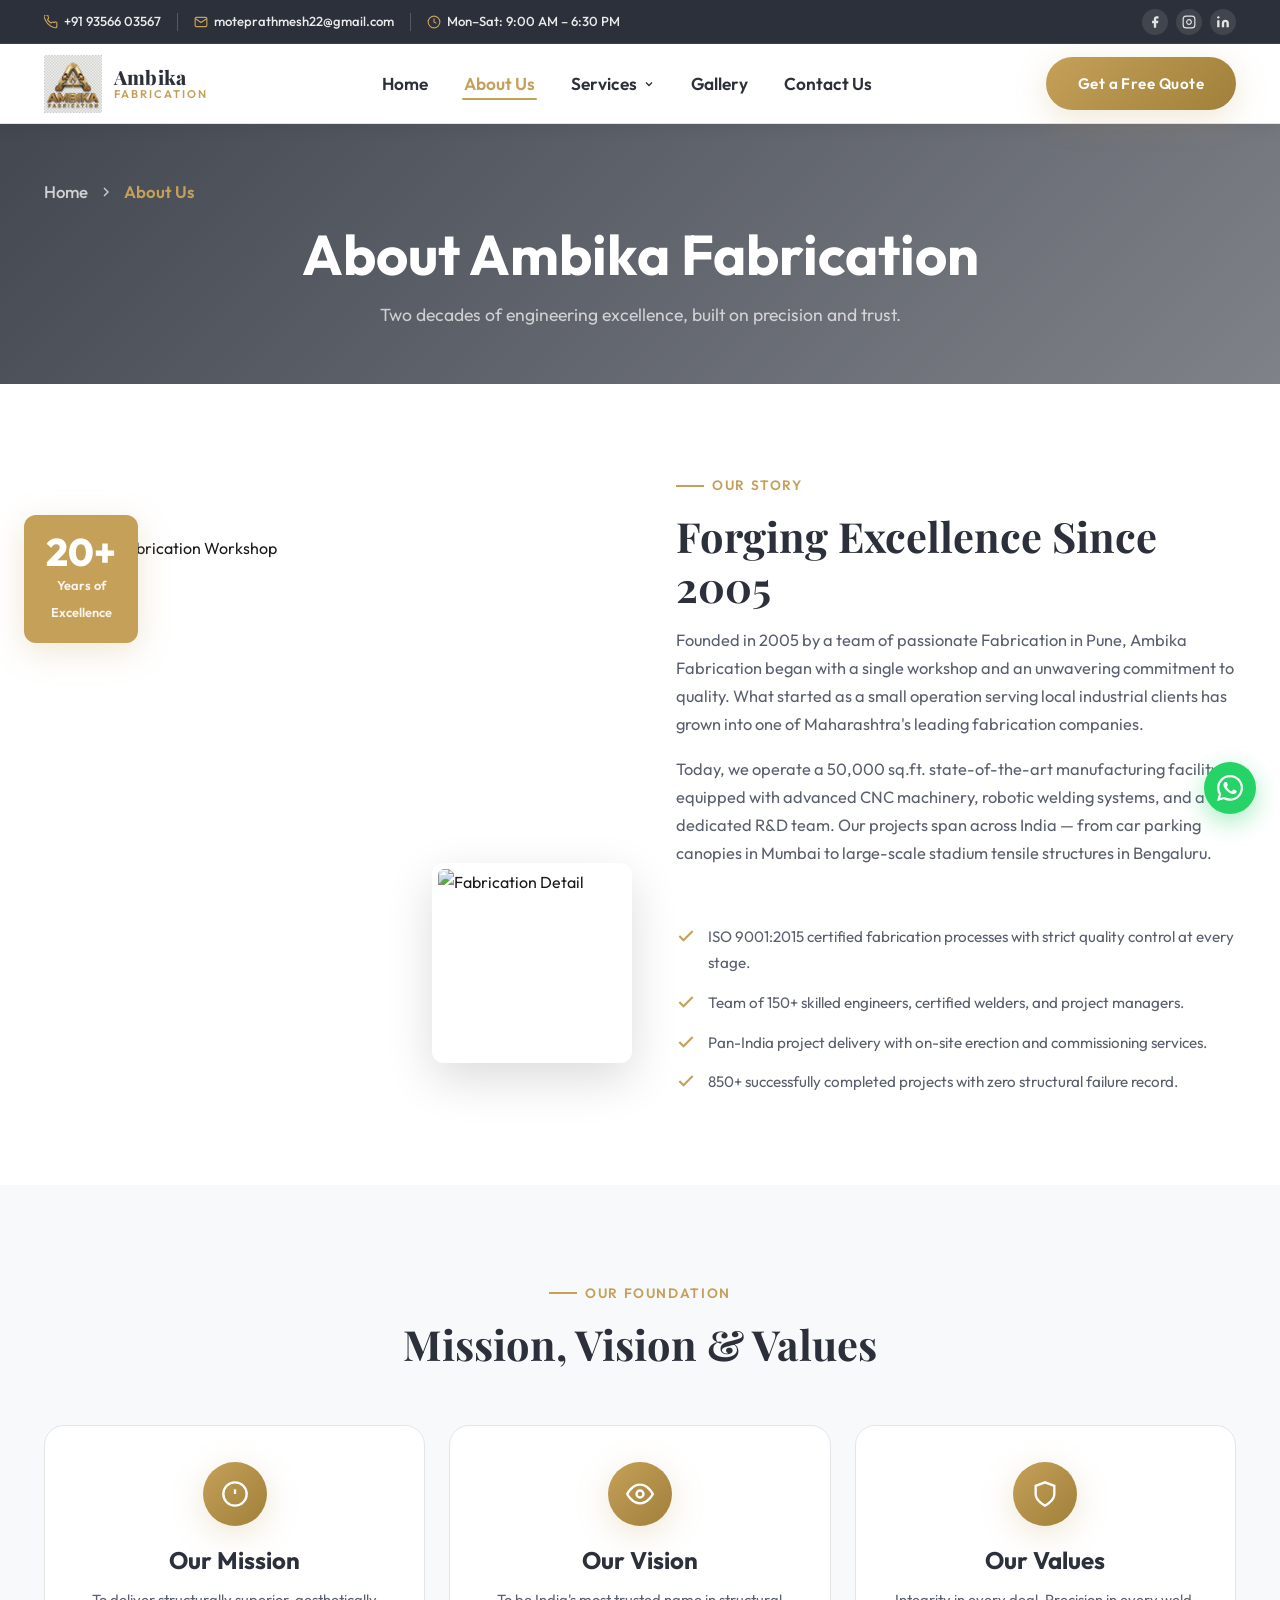
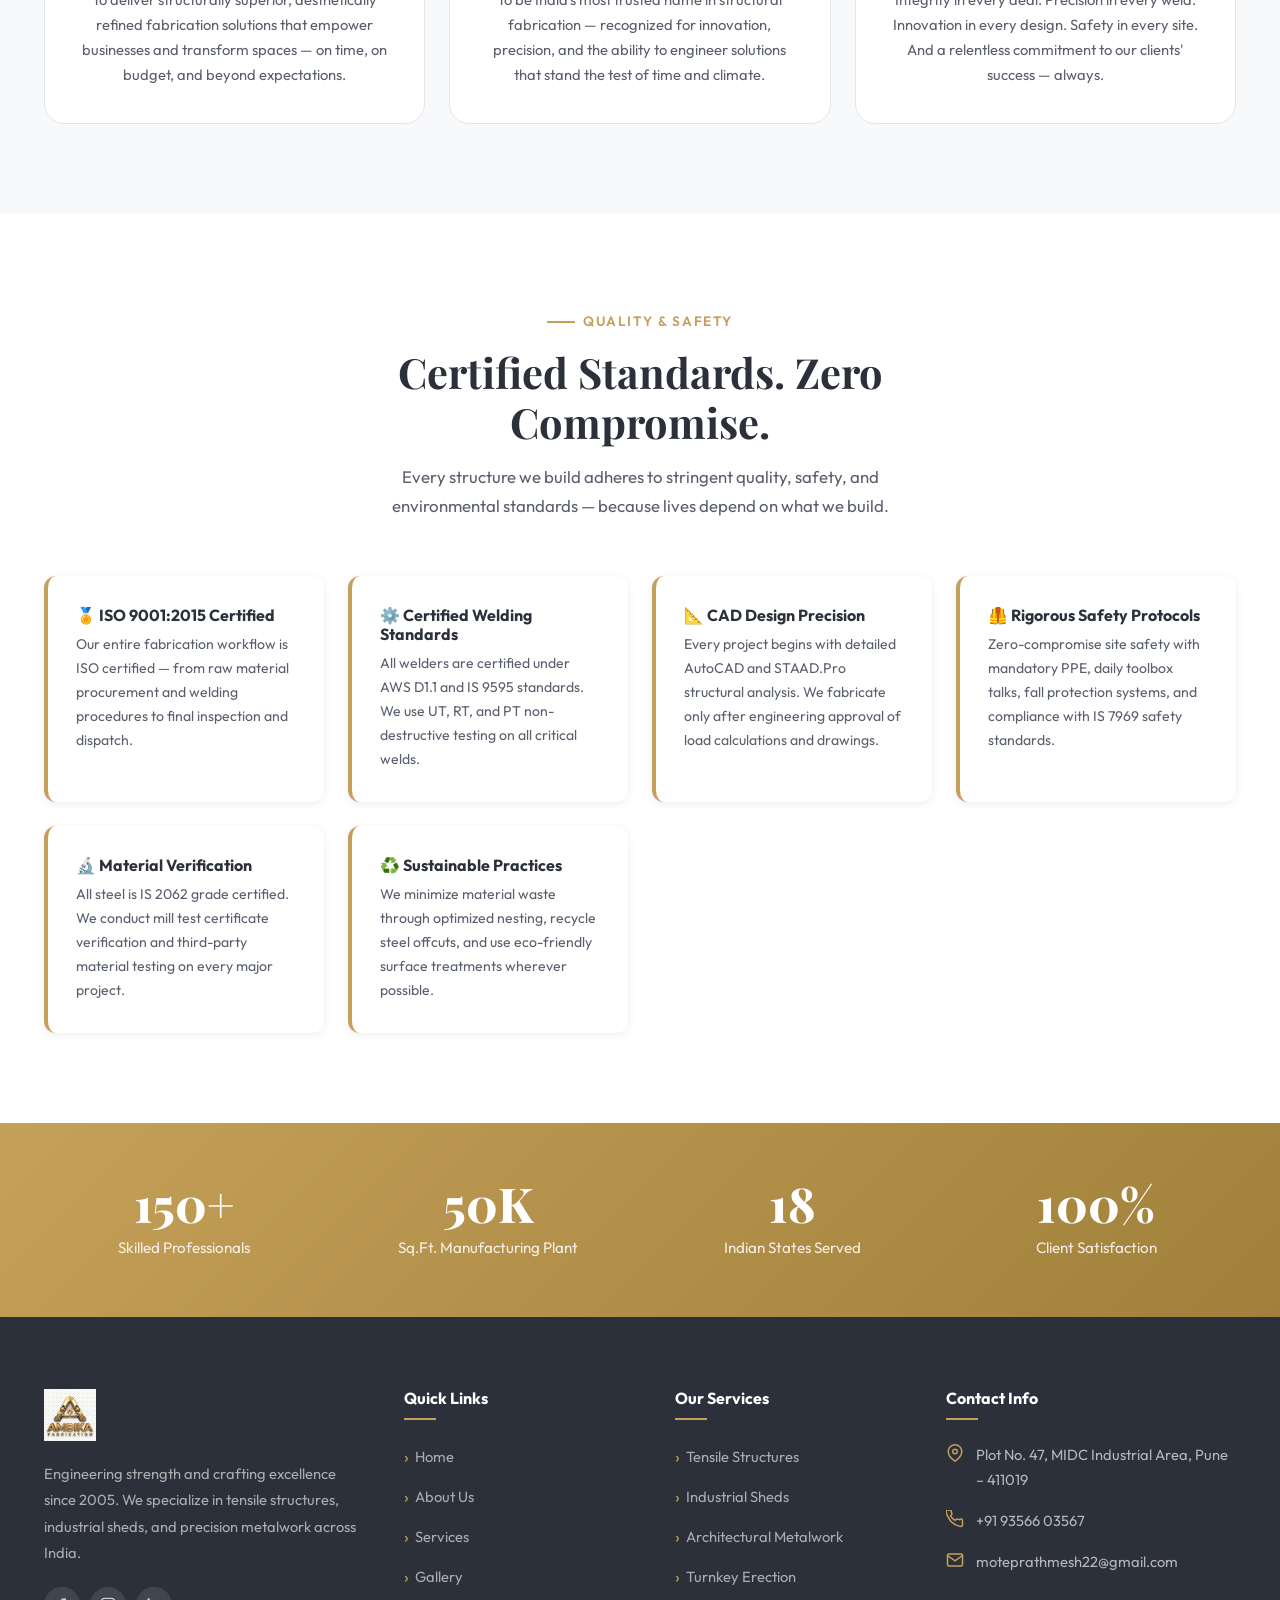
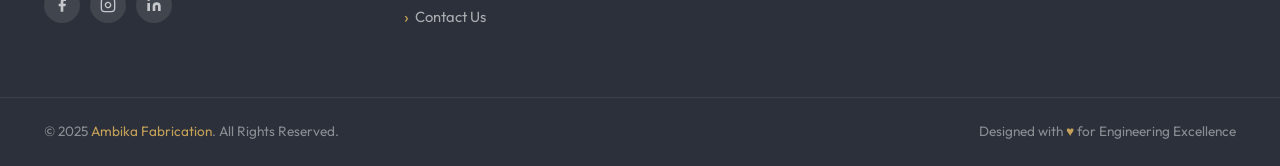
==== about.html @ 9b89f168 "first commit" ====
<!DOCTYPE html>
<html lang="en">

<head>
  <meta charset="UTF-8" />
  <meta name="viewport" content="width=device-width, initial-scale=1.0" />
  <meta name="description"
    content="Learn about Ambika Fabrication — our mission, vision, 20+ years of expertise in structural fabrication, tensile structures, and ISO-certified quality standards." />
  <title>About Us | Ambika Fabrication</title>
  <link rel="stylesheet" href="css/style.css" />
</head>

<body>

  <!-- ══════════════ TOPBAR ══════════════ -->
  <div class="topbar">
    <div class="container">
      <div class="topbar-left">
        <div class="topbar-item">
          <svg width="14" height="14" fill="none" stroke="currentColor" stroke-width="2" viewBox="0 0 24 24">
            <path
              d="M22 16.92v3a2 2 0 01-2.18 2 19.79 19.79 0 01-8.63-3.07A19.5 19.5 0 013.07 9.81a19.79 19.79 0 01-3.07-8.63A2 2 0 012 0h3a2 2 0 012 1.72 12.84 12.84 0 00.7 2.81 2 2 0 01-.45 2.11L6.09 7.91a16 16 0 006 6l1.27-1.27a2 2 0 012.11-.45 12.84 12.84 0 002.81.7A2 2 0 0122 14v2.92z" />
          </svg>
          <a href="tel:+919356603567">+91 93566 03567</a>
        </div>
        <div class="topbar-divider"></div>
        <div class="topbar-item">
          <svg width="14" height="14" fill="none" stroke="currentColor" stroke-width="2" viewBox="0 0 24 24">
            <path d="M4 4h16c1.1 0 2 .9 2 2v12c0 1.1-.9 2-2 2H4c-1.1 0-2-.9-2-2V6c0-1.1.9-2 2-2z" />
            <polyline points="22,6 12,13 2,6" />
          </svg>
          <a href="mailto:moteprathmesh22@gmail.com">moteprathmesh22@gmail.com</a>
        </div>
        <div class="topbar-divider"></div>
        <div class="topbar-item">
          <svg width="14" height="14" fill="none" stroke="currentColor" stroke-width="2" viewBox="0 0 24 24">
            <circle cx="12" cy="12" r="10" />
            <polyline points="12 6 12 12 16 14" />
          </svg>
          <span>Mon–Sat: 9:00 AM – 6:30 PM</span>
        </div>
      </div>
      <div class="topbar-right">
        <div class="topbar-social" style="display:flex;gap:8px">
          <a href="#" aria-label="Facebook"><svg width="14" height="14" fill="currentColor" viewBox="0 0 24 24">
              <path d="M18 2h-3a5 5 0 00-5 5v3H7v4h3v8h4v-8h3l1-4h-4V7a1 1 0 011-1h3z" />
            </svg></a>
          <a href="#" aria-label="Instagram"><svg width="14" height="14" fill="none" stroke="currentColor"
              stroke-width="2" viewBox="0 0 24 24">
              <rect x="2" y="2" width="20" height="20" rx="5" ry="5" />
              <path d="M16 11.37A4 4 0 1112.63 8 4 4 0 0116 11.37z" />
              <line x1="17.5" y1="6.5" x2="17.51" y2="6.5" />
            </svg></a>
          <a href="#" aria-label="LinkedIn"><svg width="14" height="14" fill="currentColor" viewBox="0 0 24 24">
              <path d="M16 8a6 6 0 016 6v7h-4v-7a2 2 0 00-2-2 2 2 0 00-2 2v7h-4v-7a6 6 0 016-6zM2 9h4v12H2z" />
              <circle cx="4" cy="4" r="2" />
            </svg></a>
        </div>
      </div>
    </div>
  </div>

  <!-- ══════════════ NAVBAR ══════════════ -->
  <nav class="navbar" id="navbar">
    <div class="container">
      <a href="index.html" class="nav-logo">
        <img src="images/logo.png" alt="Ambika Fabrication Logo" />
        <div class="nav-logo-text">
          <span class="brand-name">Ambika </span>
          <span class="brand-sub">Fabrication</span>
        </div>
      </a>
      <ul class="nav-links">
        <li><a href="index.html">Home</a></li>
        <li><a href="about.html" class="active">About Us</a></li>
        <li class="nav-item-dropdown">
          <a href="services.html" class="dropdown-toggle">
            Services
            <svg class="dropdown-icon" width="12" height="12" fill="none" stroke="currentColor" stroke-width="2.5" viewBox="0 0 24 24">
              <polyline points="6 9 12 15 18 9"/>
            </svg>
          </a>
          <ul class="dropdown-menu">
            <li><a href="services.html#tensile">Tensile Structures</a></li>
            <li><a href="services.html#industrial">Industrial Fabrication</a></li>
            <li><a href="services.html#architectural">Architectural Metalwork</a></li>
            <li><a href="services.html#turnkey">Turnkey Erection Services</a></li>
          </ul>
        </li>
        <li><a href="gallery.html">Gallery</a></li>
        <li><a href="contact.html">Contact Us</a></li>
      </ul>
      <a href="contact.html" class="btn btn-gold nav-cta">Get a Free Quote</a>
      <button class="hamburger" aria-label="Toggle menu" id="hamburger"><span></span><span></span><span></span></button>
    </div>
  </nav>
  <div class="mobile-nav" id="mobile-nav">
    <a href="index.html">🏠 Home</a>
    <a href="about.html" class="active">🏭 About Us</a>
    <a href="services.html">⚙️ Services</a>
    <div class="mobile-sub-menu">
      <a href="services.html#tensile">└ Tensile Structures</a>
      <a href="services.html#industrial">└ Industrial Fabrication</a>
      <a href="services.html#architectural">└ Architectural Metalwork</a>
      <a href="services.html#turnkey">└ Turnkey Erection</a>
    </div>
    <a href="gallery.html">🖼️ Gallery</a>
    <a href="contact.html">📞 Contact Us</a>
    <a href="contact.html" class="btn btn-gold">Get a Free Quote ›</a>
  </div>

  <!-- ══════════════ PAGE HERO ══════════════ -->
  <section class="page-hero">
    <div class="page-hero-bg"
      style="background-image:url('https://images.unsplash.com/photo-1504307651254-35680f356dfd?w=1600&q=80')"></div>
    <div class="container page-hero-content">
      <div class="breadcrumb">
        <a href="index.html">Home</a>
        <svg width="14" height="14" fill="none" stroke="currentColor" stroke-width="2" viewBox="0 0 24 24">
          <polyline points="9 18 15 12 9 6" />
        </svg>
        <span>About Us</span>
      </div>
      <h1>About Ambika Fabrication</h1>
      <p>Two decades of engineering excellence, built on precision and trust.</p>
    </div>
  </section>

  <!-- ══════════════ COMPANY OVERVIEW ══════════════ -->
  <section class="section bg-white">
    <div class="container">
      <div class="about-grid">
        <div class="about-image-wrap fade-up">
          <img class="about-image-main" src="https://images.unsplash.com/photo-1581094794329-c8112a89af12?w=800&q=80"
            alt="Ambika Fabrication Workshop" />
          <img class="about-image-accent" src="https://images.unsplash.com/photo-1565008887967-de0cb61eca04?w=400&q=80"
            alt="Fabrication Detail" />
          <div class="about-exp-badge">
            <strong>20+</strong>
            <span>Years of<br>Excellence</span>
          </div>
        </div>
        <div class="fade-up" style="display:flex; flex-direction:column; justify-content:center;">
          <div class="section-tag">Our Story</div>
          <h2 class="section-title">Forging Excellence Since 2005</h2>
          <p style="margin-bottom:18px;">Founded in 2005 by a team of passionate Fabrication in Pune, Ambika Fabrication
            began with a single workshop and an unwavering commitment to quality. What started as a small operation
            serving local industrial clients has grown into one of Maharashtra's leading fabrication companies.</p>
          <p style="margin-bottom:28px;">Today, we operate a 50,000 sq.ft. state-of-the-art manufacturing facility
            equipped with advanced CNC machinery, robotic welding systems, and a dedicated R&D team. Our projects span
            across India — from car parking canopies in Mumbai to large-scale stadium tensile structures in Bengaluru.
          </p>
          <div class="about-points">
            <div class="about-point">
              <svg width="20" height="20" fill="none" stroke="currentColor" stroke-width="2.5" viewBox="0 0 24 24">
                <polyline points="20 6 9 17 4 12" />
              </svg>
              <span>ISO 9001:2015 certified fabrication processes with strict quality control at every stage.</span>
            </div>
            <div class="about-point">
              <svg width="20" height="20" fill="none" stroke="currentColor" stroke-width="2.5" viewBox="0 0 24 24">
                <polyline points="20 6 9 17 4 12" />
              </svg>
              <span>Team of 150+ skilled engineers, certified welders, and project managers.</span>
            </div>
            <div class="about-point">
              <svg width="20" height="20" fill="none" stroke="currentColor" stroke-width="2.5" viewBox="0 0 24 24">
                <polyline points="20 6 9 17 4 12" />
              </svg>
              <span>Pan-India project delivery with on-site erection and commissioning services.</span>
            </div>
            <div class="about-point">
              <svg width="20" height="20" fill="none" stroke="currentColor" stroke-width="2.5" viewBox="0 0 24 24">
                <polyline points="20 6 9 17 4 12" />
              </svg>
              <span>850+ successfully completed projects with zero structural failure record.</span>
            </div>
          </div>
        </div>
      </div>
    </div>
  </section>

  <!-- ══════════════ MISSION / VISION / VALUES ══════════════ -->
  <section class="section bg-light">
    <div class="container">
      <div style="text-align:center; max-width:580px; margin:0 auto 0;">
        <div class="section-tag">Our Foundation</div>
        <h2 class="section-title">Mission, Vision & Values</h2>
      </div>
      <div class="mv-grid">
        <div class="mv-card fade-up">
          <div class="mv-icon">
            <svg width="28" height="28" fill="none" stroke="currentColor" stroke-width="2" viewBox="0 0 24 24">
              <circle cx="12" cy="12" r="10" />
              <line x1="12" y1="8" x2="12" y2="12" />
              <line x1="12" y1="16" x2="12.01" y2="16" />
            </svg>
          </div>
          <h3>Our Mission</h3>
          <p>To deliver structurally superior, aesthetically refined fabrication solutions that empower businesses and
            transform spaces — on time, on budget, and beyond expectations.</p>
        </div>
        <div class="mv-card fade-up">
          <div class="mv-icon">
            <svg width="28" height="28" fill="none" stroke="currentColor" stroke-width="2" viewBox="0 0 24 24">
              <path d="M1 12s4-8 11-8 11 8 11 8-4 8-11 8-11-8-11-8z" />
              <circle cx="12" cy="12" r="3" />
            </svg>
          </div>
          <h3>Our Vision</h3>
          <p>To be India's most trusted name in structural fabrication — recognized for innovation, precision, and the
            ability to engineer solutions that stand the test of time and climate.</p>
        </div>
        <div class="mv-card fade-up">
          <div class="mv-icon">
            <svg width="28" height="28" fill="none" stroke="currentColor" stroke-width="2" viewBox="0 0 24 24">
              <path d="M12 22s8-4 8-10V5l-8-3-8 3v7c0 6 8 10 8 10z" />
            </svg>
          </div>
          <h3>Our Values</h3>
          <p>Integrity in every deal. Precision in every weld. Innovation in every design. Safety in every site. And a
            relentless commitment to our clients' success — always.</p>
        </div>
      </div>
    </div>
  </section>

  <!-- ══════════════ QUALITY & SAFETY ══════════════ -->
  <section class="section bg-white">
    <div class="container">
      <div style="text-align:center; max-width:580px; margin:0 auto 56px;">
        <div class="section-tag">Quality & Safety</div>
        <h2 class="section-title">Certified Standards. Zero Compromise.</h2>
        <p class="section-subtitle" style="margin:0 auto;">Every structure we build adheres to stringent quality,
          safety, and environmental standards — because lives depend on what we build.</p>
      </div>
      <div class="quality-grid">
        <div class="quality-item fade-up">
          <h4>🏅 ISO 9001:2015 Certified</h4>
          <p>Our entire fabrication workflow is ISO certified — from raw material procurement and welding procedures to
            final inspection and dispatch.</p>
        </div>
        <div class="quality-item fade-up">
          <h4>⚙️ Certified Welding Standards</h4>
          <p>All welders are certified under AWS D1.1 and IS 9595 standards. We use UT, RT, and PT non-destructive
            testing on all critical welds.</p>
        </div>
        <div class="quality-item fade-up">
          <h4>📐 CAD Design Precision</h4>
          <p>Every project begins with detailed AutoCAD and STAAD.Pro structural analysis. We fabricate only after
            engineering approval of load calculations and drawings.</p>
        </div>
        <div class="quality-item fade-up">
          <h4>🦺 Rigorous Safety Protocols</h4>
          <p>Zero-compromise site safety with mandatory PPE, daily toolbox talks, fall protection systems, and
            compliance with IS 7969 safety standards.</p>
        </div>
        <div class="quality-item fade-up">
          <h4>🔬 Material Verification</h4>
          <p>All steel is IS 2062 grade certified. We conduct mill test certificate verification and third-party
            material testing on every major project.</p>
        </div>
        <div class="quality-item fade-up">
          <h4>♻️ Sustainable Practices</h4>
          <p>We minimize material waste through optimized nesting, recycle steel offcuts, and use eco-friendly surface
            treatments wherever possible.</p>
        </div>
      </div>
    </div>
  </section>

  <!-- ══════════════ TEAM STAT STRIP ══════════════ -->
  <section style="background: linear-gradient(135deg, var(--gold) 0%, var(--gold-dark) 100%); padding:56px 0;">
    <div class="container">
      <div style="display:grid; grid-template-columns:repeat(4,1fr); gap:24px; text-align:center;">
        <div>
          <div style="font-family:var(--font-display);font-size:3rem;font-weight:800;color:#fff;line-height:1;">150+
          </div>
          <div style="color:rgba(255,255,255,.85);font-size:.95rem;margin-top:8px;">Skilled Professionals</div>
        </div>
        <div>
          <div style="font-family:var(--font-display);font-size:3rem;font-weight:800;color:#fff;line-height:1;">50K
          </div>
          <div style="color:rgba(255,255,255,.85);font-size:.95rem;margin-top:8px;">Sq.Ft. Manufacturing Plant</div>
        </div>
        <div>
          <div style="font-family:var(--font-display);font-size:3rem;font-weight:800;color:#fff;line-height:1;">18</div>
          <div style="color:rgba(255,255,255,.85);font-size:.95rem;margin-top:8px;">Indian States Served</div>
        </div>
        <div>
          <div style="font-family:var(--font-display);font-size:3rem;font-weight:800;color:#fff;line-height:1;">100%
          </div>
          <div style="color:rgba(255,255,255,.85);font-size:.95rem;margin-top:8px;">Client Satisfaction</div>
        </div>
      </div>
    </div>
  </section>

  <!-- ══════════════ FOOTER ══════════════ -->
  <footer class="footer">
    <div class="container">
      <div class="footer-grid">
        <div class="footer-col footer-about">
          <div class="footer-logo"><img src="images/logo.png" alt="Ambika Fabrication" /></div>
          <p>Engineering strength and crafting excellence since 2005. We specialize in tensile structures, industrial
            sheds, and precision metalwork across India.</p>
          <div class="footer-social">
            <a href="#" aria-label="Facebook"><svg width="16" height="16" fill="currentColor" viewBox="0 0 24 24">
                <path d="M18 2h-3a5 5 0 00-5 5v3H7v4h3v8h4v-8h3l1-4h-4V7a1 1 0 011-1h3z" />
              </svg></a>
            <a href="#" aria-label="Instagram"><svg width="16" height="16" fill="none" stroke="currentColor"
                stroke-width="2" viewBox="0 0 24 24">
                <rect x="2" y="2" width="20" height="20" rx="5" ry="5" />
                <path d="M16 11.37A4 4 0 1112.63 8 4 4 0 0116 11.37z" />
              </svg></a>
            <a href="#" aria-label="LinkedIn"><svg width="16" height="16" fill="currentColor" viewBox="0 0 24 24">
                <path d="M16 8a6 6 0 016 6v7h-4v-7a2 2 0 00-2-2 2 2 0 00-2 2v7h-4v-7a6 6 0 016-6zM2 9h4v12H2z" />
                <circle cx="4" cy="4" r="2" />
              </svg></a>
          </div>
        </div>
        <div class="footer-col">
          <h4>Quick Links</h4>
          <ul class="footer-links">
            <li><a href="index.html">Home</a></li>
            <li><a href="about.html">About Us</a></li>
            <li><a href="services.html">Services</a></li>
            <li><a href="gallery.html">Gallery</a></li>
            <li><a href="contact.html">Contact Us</a></li>
          </ul>
        </div>
        <div class="footer-col">
          <h4>Our Services</h4>
          <ul class="footer-links">
            <li><a href="services.html">Tensile Structures</a></li>
            <li><a href="services.html">Industrial Sheds</a></li>
            <li><a href="services.html">Architectural Metalwork</a></li>
            <li><a href="services.html">Turnkey Erection</a></li>
          </ul>
        </div>
        <div class="footer-col">
          <h4>Contact Info</h4>
          <div class="footer-contact-item">
            <svg width="18" height="18" fill="none" stroke="currentColor" stroke-width="2" viewBox="0 0 24 24">
              <path d="M21 10c0 7-9 13-9 13s-9-6-9-13a9 9 0 0118 0z" />
              <circle cx="12" cy="10" r="3" />
            </svg>
            <span>Plot No. 47, MIDC Industrial Area, Pune – 411019</span>
          </div>
          <div class="footer-contact-item">
            <svg width="18" height="18" fill="none" stroke="currentColor" stroke-width="2" viewBox="0 0 24 24">
              <path
                d="M22 16.92v3a2 2 0 01-2.18 2 19.79 19.79 0 01-8.63-3.07A19.5 19.5 0 013.07 9.81a19.79 19.79 0 01-3.07-8.63A2 2 0 012 0h3a2 2 0 012 1.72 12.84 12.84 0 00.7 2.81 2 2 0 01-.45 2.11L6.09 7.91a16 16 0 006 6l1.27-1.27a2 2 0 012.11-.45 12.84 12.84 0 002.81.7A2 2 0 0122 14v2.92z" />
            </svg>
            <a href="tel:+919356603567">+91 93566 03567</a>
          </div>
          <div class="footer-contact-item">
            <svg width="18" height="18" fill="none" stroke="currentColor" stroke-width="2" viewBox="0 0 24 24">
              <path d="M4 4h16c1.1 0 2 .9 2 2v12c0 1.1-.9 2-2 2H4c-1.1 0-2-.9-2-2V6c0-1.1.9-2 2-2z" />
              <polyline points="22,6 12,13 2,6" />
            </svg>
            <a href="mailto:moteprathmesh22@gmail.com">moteprathmesh22@gmail.com</a>
          </div>
        </div>
      </div>
    </div>
    <div class="footer-bottom">
      <div class="container"
        style="width:100%;display:flex;justify-content:space-between;align-items:center;flex-wrap:wrap;gap:12px;">
        <p>&copy; 2025 <span>Ambika Fabrication</span>. All Rights Reserved.</p>
        <p>Designed with <span>♥</span> for Engineering Excellence</p>
      </div>
    </div>
  </footer>

  <a href="https://wa.me/919356603567" class="whatsapp-float" aria-label="WhatsApp" target="_blank">
    <svg fill="currentColor" viewBox="0 0 24 24">
      <path
        d="M17.472 14.382c-.297-.149-1.758-.867-2.03-.967-.273-.099-.471-.148-.67.15-.197.297-.767.966-.94 1.164-.173.199-.347.223-.644.075-.297-.15-1.255-.463-2.39-1.475-.883-.788-1.48-1.761-1.653-2.059-.173-.297-.018-.458.13-.606.134-.133.298-.347.446-.52.149-.174.198-.298.298-.497.099-.198.05-.371-.025-.52-.075-.149-.669-1.612-.916-2.207-.242-.579-.487-.5-.669-.51-.173-.008-.371-.01-.57-.01-.198 0-.52.074-.792.372-.272.297-1.04 1.016-1.04 2.479 0 1.462 1.065 2.875 1.213 3.074.149.198 2.096 3.2 5.077 4.487.709.306 1.262.489 1.694.625.712.227 1.36.195 1.871.118.571-.085 1.758-.719 2.006-1.413.248-.694.248-1.289.173-1.413-.074-.124-.272-.198-.57-.347m-5.421 7.403h-.004a9.87 9.87 0 01-5.031-1.378l-.361-.214-3.741.982.998-3.648-.235-.374a9.86 9.86 0 01-1.51-5.26c.001-5.45 4.436-9.884 9.888-9.884 2.64 0 5.122 1.03 6.988 2.898a9.825 9.825 0 012.893 6.994c-.003 5.45-4.437 9.884-9.885 9.884m8.413-18.297A11.815 11.815 0 0012.05 0C5.495 0 .16 5.335.157 11.892c0 2.096.547 4.142 1.588 5.945L.057 24l6.305-1.654a11.882 11.882 0 005.683 1.448h.005c6.554 0 11.89-5.335 11.893-11.893a11.821 11.821 0 00-3.48-8.413z" />
    </svg>
  </a>
  <button class="back-to-top" id="backToTop" aria-label="Back to top">
    <svg width="20" height="20" fill="none" stroke="currentColor" stroke-width="2.5" viewBox="0 0 24 24">
      <polyline points="18 15 12 9 6 15" />
    </svg>
  </button>

  <script src="js/main.js"></script>
</body>

</html>
---- css/style.css ----
/* =====================================================
   AMBIKA FABRICATION — GLOBAL STYLESHEET
   ===================================================== */

/* --- Google Fonts Import --- */
@import url('https://fonts.googleapis.com/css2?family=Outfit:wght@300;400;500;600;700;800;900&family=Playfair+Display:wght@700;800&display=swap');

/* --- CSS Custom Properties --- */
:root {
  --gold: #C5A059;
  --gold-light: #D9BF85;
  --gold-dark: #A0803A;
  --steel: #2B303A;
  --steel-light: #3D4454;
  --bg: #F8F9FA;
  --bg-white: #FFFFFF;
  --text: #1A1A1A;
  --text-muted: #5A5F6E;
  --border: #E2E5EA;
  --shadow-sm: 0 2px 8px rgba(0, 0, 0, .07);
  --shadow-md: 0 6px 24px rgba(0, 0, 0, .10);
  --shadow-lg: 0 16px 48px rgba(0, 0, 0, .14);
  --shadow-gold: 0 8px 32px rgba(197, 160, 89, .25);
  --radius: 12px;
  --radius-lg: 20px;
  --transition: 0.35s cubic-bezier(.4, 0, .2, 1);
  --font-body: 'Outfit', sans-serif;
  --font-display: 'Playfair Display', serif;
  --topbar-h: 44px;
  --nav-h: 80px;
  --nav-offset: 124px;
}

/* --- Reset & Base --- */
*,
*::before,
*::after {
  box-sizing: border-box;
  margin: 0;
  padding: 0;
}

html {
  scroll-behavior: smooth;
  font-size: 16px;
}

body {
  font-family: var(--font-body);
  background: var(--bg);
  color: var(--text);
  line-height: 1.7;
  overflow-x: hidden;
}

img {
  max-width: 100%;
  height: auto;
  display: block;
}

a {
  text-decoration: none;
  color: inherit;
}

ul {
  list-style: none;
}

button {
  font-family: var(--font-body);
  cursor: pointer;
  border: none;
  outline: none;
}

/* --- Typography --- */
h1,
h2,
h3,
h4,
h5 {
  font-weight: 700;
  line-height: 1.2;
}

h1 {
  font-size: clamp(2rem, 5vw, 3.5rem);
}

h2 {
  font-size: clamp(1.75rem, 3.5vw, 2.6rem);
}

h3 {
  font-size: clamp(1.2rem, 2vw, 1.5rem);
}

p {
  color: var(--text-muted);
  font-size: 1.025rem;
}

/* --- Utility Classes --- */
.container {
  max-width: 1240px;
  margin: 0 auto;
  padding: 0 24px;
}

.section {
  padding: 90px 0;
}

.section-sm {
  padding: 60px 0;
}

.section-tag {
  display: inline-flex;
  align-items: center;
  gap: 8px;
  font-size: .85rem;
  font-weight: 600;
  letter-spacing: .12em;
  text-transform: uppercase;
  color: var(--gold);
  margin-bottom: 14px;
}

.section-tag::before {
  content: '';
  width: 28px;
  height: 2px;
  background: var(--gold);
  display: block;
}

.section-title {
  font-family: var(--font-display);
  color: var(--steel);
  margin-bottom: 16px;
}

.section-subtitle {
  font-size: 1.05rem;
  color: var(--text-muted);
  max-width: 560px;
}

/* --- Buttons --- */
.btn {
  display: inline-flex;
  align-items: center;
  gap: 8px;
  padding: 14px 32px;
  border-radius: 50px;
  font-size: .95rem;
  font-weight: 600;
  letter-spacing: .03em;
  transition: var(--transition);
  position: relative;
  overflow: hidden;
}

.btn::after {
  content: '';
  position: absolute;
  inset: 0;
  background: rgba(255, 255, 255, .15);
  opacity: 0;
  transition: var(--transition);
}

.btn:hover::after {
  opacity: 1;
}

.btn-gold {
  background: linear-gradient(135deg, var(--gold) 0%, var(--gold-dark) 100%);
  color: #fff;
  box-shadow: var(--shadow-gold);
}

.btn-gold:hover {
  transform: translateY(-2px);
  box-shadow: 0 12px 40px rgba(197, 160, 89, .4);
}

.btn-outline {
  background: transparent;
  color: var(--gold);
  border: 2px solid var(--gold);
}

.btn-outline:hover {
  background: var(--gold);
  color: #fff;
  transform: translateY(-2px);
}

.btn-white {
  background: #fff;
  color: var(--steel);
  box-shadow: var(--shadow-md);
}

.btn-white:hover {
  background: var(--gold);
  color: #fff;
  transform: translateY(-2px);
}

.btn-whatsapp {
  background: linear-gradient(135deg, #25D366, #128C7E);
  color: #fff;
  box-shadow: 0 8px 24px rgba(37, 211, 102, .3);
  font-size: 1rem;
  padding: 16px 36px;
}

.btn-whatsapp:hover {
  transform: translateY(-3px);
  box-shadow: 0 14px 36px rgba(37, 211, 102, .45);
}

/* =====================================================
   TOPBAR
   ===================================================== */
.topbar {
  background: var(--steel);
  color: rgba(255, 255, 255, .9);
  min-height: var(--topbar-h);
  display: flex;
  align-items: center;
  font-size: .82rem;
  font-weight: 500;
  position: sticky;
  top: 0;
  z-index: 1001;
  border-bottom: 1px solid rgba(255, 255, 255, .08);
  transition: background var(--transition);
}

.topbar .container {
  display: flex;
  align-items: center;
  justify-content: space-between;
  gap: 16px;
  width: 100%;
}

.topbar-left {
  display: flex;
  align-items: center;
  gap: 16px;
  flex-wrap: wrap;
}

.topbar-item {
  display: inline-flex;
  align-items: center;
  gap: 6px;
  white-space: nowrap;
}

.topbar-item svg {
  color: var(--gold);
  flex-shrink: 0;
}

.topbar-item a {
  color: rgba(255, 255, 255, .9);
  transition: color var(--transition);
}

.topbar-item a:hover {
  color: var(--gold);
}

.topbar-right {
  display: flex;
  align-items: center;
  gap: 12px;
  flex-shrink: 0;
}

.topbar-social {
  display: flex;
  align-items: center;
  gap: 8px;
}

.topbar-social a {
  width: 26px;
  height: 26px;
  border-radius: 50%;
  background: rgba(255, 255, 255, .1);
  display: inline-flex;
  align-items: center;
  justify-content: center;
  color: rgba(255, 255, 255, .85);
  transition: var(--transition);
}

.topbar-social a:hover {
  background: var(--gold);
  color: #fff;
  transform: scale(1.12);
}

.topbar-divider {
  width: 1px;
  height: 18px;
  background: rgba(255, 255, 255, .2);
  flex-shrink: 0;
}

/* =====================================================
   NAVBAR
   ===================================================== */
.navbar {
  background: #ffffff;
  height: var(--nav-h);
  display: flex;
  align-items: center;
  position: sticky;
  top: var(--topbar-h);
  z-index: 999;
  box-shadow: 0 2px 16px rgba(0, 0, 0, .08);
  border-bottom: 1px solid var(--border);
  transition: box-shadow var(--transition), background var(--transition);
}

.navbar.scrolled {
  box-shadow: 0 4px 32px rgba(0, 0, 0, .12);
}

.navbar .container {
  display: flex;
  align-items: center;
  justify-content: space-between;
  gap: 32px;
  width: 100%;
}

/* Logo */
.nav-logo {
  display: flex;
  align-items: center;
  gap: 12px;
  text-decoration: none;
  flex-shrink: 0;
}

.nav-logo img {
  height: 58px;
  width: auto;
  object-fit: contain;
}

.nav-logo-text {
  display: flex;
  flex-direction: column;
  line-height: 1.15;
}

.nav-logo-text .brand-name {
  font-family: var(--font-display);
  font-size: 1.22rem;
  font-weight: 800;
  color: var(--steel);
  letter-spacing: .01em;
}

.nav-logo-text .brand-sub {
  font-size: .7rem;
  font-weight: 600;
  letter-spacing: .18em;
  text-transform: uppercase;
  color: var(--gold);
}

/* Nav Links */
.nav-links {
  display: flex;
  align-items: center;
  gap: 4px;
}

.nav-links a {
  position: relative;
  padding: 8px 16px;
  font-size: 1.08rem;
  font-weight: 600;
  color: var(--steel);
  border-radius: 8px;
  transition: color var(--transition);
  white-space: nowrap;
}

.nav-links a::after {
  content: '';
  position: absolute;
  bottom: 2px;
  left: 14px;
  right: 14px;
  height: 2px;
  background: var(--gold);
  transform: scaleX(0);
  transform-origin: center;
  transition: transform var(--transition);
  border-radius: 2px;
}

.nav-links a:hover,
.nav-links a.active {
  color: var(--gold);
}

.nav-links a:hover::after,
.nav-links a.active::after {
  transform: scaleX(1);
}

.nav-cta {
  flex-shrink: 0;
}

/* Nav Dropdown */
.nav-item-dropdown {
  position: relative;
}

.dropdown-toggle {
  display: inline-flex;
  align-items: center;
  gap: 6px;
}

.dropdown-icon {
  transition: transform var(--transition);
}

.nav-item-dropdown:hover .dropdown-icon {
  transform: rotate(180deg);
}

.dropdown-menu {
  position: absolute;
  top: 100%;
  left: 50%;
  transform: translateX(-50%) translateY(12px);
  min-width: 250px;
  background: #ffffff;
  border-radius: 12px;
  box-shadow: 0 16px 36px rgba(0, 0, 0, 0.12), 0 4px 12px rgba(0, 0, 0, 0.05);
  border: 1px solid rgba(197, 160, 89, 0.3);
  padding: 8px 0;
  margin-top: 4px;
  opacity: 0;
  visibility: hidden;
  transition: opacity 0.25s ease, transform 0.25s ease, visibility 0.25s ease;
  z-index: 1050;
  list-style: none;
}

.dropdown-menu::before {
  content: '';
  position: absolute;
  top: -14px;
  left: 0;
  right: 0;
  height: 14px;
}

.nav-item-dropdown:hover .dropdown-menu {
  opacity: 1;
  visibility: visible;
  transform: translateX(-50%) translateY(0);
}

.dropdown-menu li {
  width: 100%;
}

.dropdown-menu a {
  display: block !important;
  padding: 10px 20px !important;
  font-size: 0.98rem !important;
  font-weight: 500 !important;
  color: var(--steel) !important;
  border-radius: 0 !important;
  transition: background 0.2s ease, color 0.2s ease, padding-left 0.2s ease !important;
  white-space: nowrap;
}

.dropdown-menu a::after {
  display: none !important;
}

.dropdown-menu a:hover {
  background: rgba(197, 160, 89, 0.1) !important;
  color: var(--gold-dark) !important;
  padding-left: 24px !important;
}

/* Mobile Submenu */
.mobile-sub-menu {
  display: flex;
  flex-direction: column;
  padding-left: 16px;
  margin-top: -2px;
  margin-bottom: 6px;
}

.mobile-sub-menu a {
  font-size: 0.95rem !important;
  font-weight: 500 !important;
  padding: 8px 16px !important;
  border-bottom: none !important;
  opacity: 0.9;
}

.mobile-sub-menu a:hover {
  color: var(--gold) !important;
  padding-left: 22px !important;
}

/* Hamburger */
.hamburger {
  display: none;
  flex-direction: column;
  gap: 5px;
  width: 36px;
  height: 36px;
  align-items: center;
  justify-content: center;
  background: none;
  padding: 4px;
  border-radius: 8px;
  transition: background var(--transition);
}

.hamburger:hover {
  background: var(--bg);
}

.hamburger span {
  display: block;
  width: 24px;
  height: 2.5px;
  background: var(--steel);
  border-radius: 2px;
  transition: var(--transition);
}

.hamburger.open span:nth-child(1) {
  transform: translateY(7.5px) rotate(45deg);
}

.hamburger.open span:nth-child(2) {
  opacity: 0;
  transform: scaleX(0);
}

.hamburger.open span:nth-child(3) {
  transform: translateY(-7.5px) rotate(-45deg);
}

/* Mobile Nav Overlay */
.mobile-nav {
  display: none;
  position: fixed;
  top: var(--nav-offset);
  left: 0;
  right: 0;
  bottom: 0;
  background: rgba(255, 255, 255, .98);
  backdrop-filter: blur(16px);
  z-index: 998;
  flex-direction: column;
  padding: 32px 24px;
  gap: 8px;
  overflow-y: auto;
  transform: translateX(100%);
  transition: transform var(--transition);
}

.mobile-nav.open {
  display: flex;
  transform: translateX(0);
}

.mobile-nav a {
  padding: 14px 20px;
  font-size: 1.1rem;
  font-weight: 600;
  color: var(--steel);
  border-radius: var(--radius);
  border-bottom: 1px solid var(--border);
  transition: var(--transition);
}

.mobile-nav a:hover,
.mobile-nav a.active {
  color: var(--gold);
  background: rgba(197, 160, 89, .06);
  padding-left: 28px;
}

.mobile-nav .btn-gold {
  margin-top: 16px;
  justify-content: center;
}

/* =====================================================
   FOOTER
   ===================================================== */
.footer {
  background: var(--steel);
  color: rgba(255, 255, 255, .75);
  padding: 72px 0 0;
}

.footer-grid {
  display: grid;
  grid-template-columns: 1.4fr 1fr 1fr 1.3fr;
  gap: 48px;
}

.footer-logo {
  display: flex;
  align-items: center;
  gap: 12px;
  margin-bottom: 20px;
}

.footer-logo img {
  height: 52px;
  filter: brightness(1.1);
}

.footer-about p {
  color: rgba(255, 255, 255, .6);
  font-size: .92rem;
  line-height: 1.8;
  margin-bottom: 20px;
}

.footer-social {
  display: flex;
  gap: 10px;
}

.footer-social a {
  width: 36px;
  height: 36px;
  border-radius: 50%;
  background: rgba(255, 255, 255, .1);
  display: flex;
  align-items: center;
  justify-content: center;
  color: rgba(255, 255, 255, .7);
  transition: var(--transition);
}

.footer-social a:hover {
  background: var(--gold);
  color: #fff;
  transform: translateY(-3px);
}

.footer-col h4 {
  font-size: 1rem;
  font-weight: 700;
  color: #fff;
  margin-bottom: 22px;
  position: relative;
  padding-bottom: 12px;
}

.footer-col h4::after {
  content: '';
  position: absolute;
  bottom: 0;
  left: 0;
  width: 32px;
  height: 2px;
  background: var(--gold);
}

.footer-links li {
  margin-bottom: 10px;
}

.footer-links a {
  color: rgba(255, 255, 255, .6);
  font-size: .92rem;
  transition: var(--transition);
  display: flex;
  align-items: center;
  gap: 6px;
}

.footer-links a::before {
  content: '›';
  color: var(--gold);
  font-size: 1.1rem;
}

.footer-links a:hover {
  color: var(--gold);
  padding-left: 4px;
}

.footer-contact-item {
  display: flex;
  align-items: flex-start;
  gap: 12px;
  margin-bottom: 16px;
  font-size: .92rem;
  color: rgba(255, 255, 255, .65);
}

.footer-contact-item svg {
  color: var(--gold);
  margin-top: 2px;
  flex-shrink: 0;
}

.footer-contact-item a {
  color: rgba(255, 255, 255, .65);
  transition: color .2s;
}

.footer-contact-item a:hover {
  color: var(--gold);
}

.footer-bottom {
  margin-top: 56px;
  padding: 22px 0;
  border-top: 1px solid rgba(255, 255, 255, .08);
  display: flex;
  align-items: center;
  justify-content: space-between;
  gap: 16px;
  flex-wrap: wrap;
}

.footer-bottom p {
  color: rgba(255, 255, 255, .45);
  font-size: .85rem;
  margin: 0;
}

.footer-bottom span {
  color: var(--gold);
}

/* =====================================================
   HERO SLIDER
   ===================================================== */
.hero {
  position: relative;
  height: 70vh;
  min-height: 480px;
  overflow: hidden;
}

.hero-slide {
  position: absolute;
  inset: 0;
  opacity: 0;
  transition: opacity 1.2s ease;
  background-size: cover;
  background-position: center center;
  background-repeat: no-repeat;
}

.hero-slide.active {
  opacity: 1;
}

.hero-slide::after {
  content: '';
  position: absolute;
  inset: 0;
  background: linear-gradient(135deg,
      rgba(27, 32, 43, .78) 0%,
      rgba(27, 32, 43, .45) 60%,
      rgba(27, 32, 43, .2) 100%);
}

.hero-content {
  position: absolute;
  inset: 0;
  z-index: 10;
  display: flex;
  flex-direction: column;
  align-items: center;
  justify-content: center;
  text-align: center;
  padding: 0 clamp(24px, 5vw, 96px);
  max-width: 820px;
  margin: 0 auto;
}

.hero-tag {
  display: inline-flex;
  align-items: center;
  gap: 10px;
  background: rgba(197, 160, 89, .18);
  border: 1px solid rgba(197, 160, 89, .4);
  color: var(--gold-light);
  font-size: .82rem;
  font-weight: 600;
  letter-spacing: .14em;
  text-transform: uppercase;
  padding: 7px 18px;
  border-radius: 50px;
  margin-bottom: 24px;
  backdrop-filter: blur(8px);
}

.hero-title {
  font-family: var(--font-display);
  font-size: clamp(2.2rem, 5.5vw, 4.2rem);
  color: #fff;
  line-height: 1.1;
  margin-bottom: 22px;
  text-shadow: 0 2px 24px rgba(0, 0, 0, .3);
}

.hero-title span {
  color: var(--gold-light);
}

.hero-subtitle {
  font-size: clamp(1rem, 2vw, 1.2rem);
  color: rgba(255, 255, 255, .82);
  margin-bottom: 16px;
  max-width: 520px;
}

.hero-btns {
  display: flex;
  gap: 16px;
  flex-wrap: wrap;
  justify-content: center;
}

.hero-btns .btn-outline {
  border-color: rgba(255, 255, 255, .6);
  color: #fff;
}

.hero-btns .btn-outline:hover {
  border-color: var(--gold);
  background: var(--gold);
  color: #fff;
}

/* Hero Controls */
.hero-controls {
  position: absolute;
  bottom: 36px;
  left: 50%;
  transform: translateX(-50%);
  display: flex;
  gap: 10px;
  z-index: 20;
}

.hero-dot {
  width: 10px;
  height: 10px;
  border-radius: 50%;
  background: rgba(255, 255, 255, .4);
  cursor: pointer;
  transition: var(--transition);
  border: none;
}

.hero-dot.active {
  background: var(--gold);
  width: 28px;
  border-radius: 5px;
}

.hero-arrows {
  position: absolute;
  top: 50%;
  transform: translateY(-50%);
  width: 100%;
  display: flex;
  justify-content: space-between;
  padding: 0 24px;
  z-index: 20;
}

.hero-arr {
  width: 48px;
  height: 48px;
  border-radius: 50%;
  background: rgba(255, 255, 255, .15);
  border: 1px solid rgba(255, 255, 255, .3);
  color: #fff;
  display: flex;
  align-items: center;
  justify-content: center;
  cursor: pointer;
  transition: var(--transition);
  backdrop-filter: blur(6px);
}

.hero-arr:hover {
  background: var(--gold);
  border-color: var(--gold);
  transform: scale(1.08);
}

/* =====================================================
   STAT COUNTERS
   ===================================================== */
.stats {
  background: var(--steel);
  padding: 60px 0;
}

.stats-grid {
  display: grid;
  grid-template-columns: repeat(4, 1fr);
  gap: 2px;
}

.stat-item {
  padding: 40px 32px;
  text-align: center;
  position: relative;
}

.stat-item+.stat-item::before {
  content: '';
  position: absolute;
  left: 0;
  top: 20%;
  bottom: 20%;
  width: 1px;
  background: rgba(255, 255, 255, .1);
}

.stat-number {
  font-family: var(--font-display);
  font-size: clamp(2.4rem, 4vw, 3.8rem);
  font-weight: 800;
  color: var(--gold);
  display: flex;
  align-items: baseline;
  justify-content: center;
  gap: 2px;
  line-height: 1;
  margin-bottom: 10px;
}

.stat-number .counter {
  font-feature-settings: 'tnum';
}

.stat-number .suffix {
  font-size: .55em;
  color: var(--gold-light);
}

.stat-label {
  font-size: .92rem;
  color: rgba(255, 255, 255, .65);
  font-weight: 500;
  letter-spacing: .04em;
}

.stat-icon {
  width: 44px;
  height: 44px;
  background: rgba(197, 160, 89, .12);
  border-radius: 50%;
  display: flex;
  align-items: center;
  justify-content: center;
  margin: 0 auto 16px;
  color: var(--gold);
}

/* =====================================================
   SERVICES OVERVIEW
   ===================================================== */
.services-grid {
  display: grid;
  grid-template-columns: repeat(auto-fit, minmax(270px, 1fr));
  gap: 28px;
  margin-top: 56px;
}

.service-card {
  background: var(--bg-white);
  border-radius: var(--radius-lg);
  overflow: hidden;
  box-shadow: var(--shadow-sm);
  transition: var(--transition);
  cursor: default;
  position: relative;
}

.service-card:hover {
  transform: translateY(-8px);
  box-shadow: var(--shadow-lg);
}

.service-card-img {
  width: 100%;
  height: 220px;
  object-fit: cover;
  transition: transform .6s ease;
}

.service-card:hover .service-card-img {
  transform: scale(1.06);
}

.service-card-img-wrap {
  overflow: hidden;
}

.service-card-body {
  padding: 26px 28px 32px;
}

.service-card-icon {
  width: 48px;
  height: 48px;
  background: linear-gradient(135deg, var(--gold) 0%, var(--gold-dark) 100%);
  border-radius: 12px;
  display: flex;
  align-items: center;
  justify-content: center;
  color: #fff;
  margin-bottom: 16px;
  box-shadow: var(--shadow-gold);
  transform: translateY(-44px);
  margin-bottom: -28px;
}

.service-card h3 {
  color: var(--steel);
  margin-bottom: 10px;
}

.service-card p {
  font-size: .92rem;
  margin-bottom: 18px;
}

.service-link {
  display: inline-flex;
  align-items: center;
  gap: 6px;
  color: var(--gold);
  font-weight: 600;
  font-size: .9rem;
  transition: gap var(--transition);
}

.service-card:hover .service-link {
  gap: 10px;
}

/* =====================================================
   WHY CHOOSE US
   ===================================================== */
.why {
  background: linear-gradient(135deg, var(--steel) 0%, #1e222b 100%);
  position: relative;
  overflow: hidden;
}

.why::before {
  content: '';
  position: absolute;
  top: -120px;
  right: -120px;
  width: 500px;
  height: 500px;
  border-radius: 50%;
  background: radial-gradient(circle, rgba(197, 160, 89, .08), transparent 70%);
}

.why-grid {
  display: grid;
  grid-template-columns: 1fr 1fr;
  gap: 72px;
  align-items: center;
}

.why-image-wrap {
  position: relative;
  border-radius: var(--radius-lg);
  overflow: hidden;
}

.why-image-wrap img {
  width: 100%;
  height: 520px;
  object-fit: cover;
  border-radius: var(--radius-lg);
}

.why-badge {
  position: absolute;
  bottom: 28px;
  right: 28px;
  background: var(--gold);
  color: #fff;
  padding: 16px 24px;
  border-radius: var(--radius);
  text-align: center;
  box-shadow: var(--shadow-gold);
}

.why-badge strong {
  display: block;
  font-size: 2rem;
  font-weight: 800;
  line-height: 1;
}

.why-badge span {
  font-size: .82rem;
  font-weight: 500;
  opacity: .9;
}

.why-content .section-title {
  color: #fff;
}

.why-content .section-subtitle {
  color: rgba(255, 255, 255, .6);
  margin-bottom: 36px;
}

.why-features {
  display: flex;
  flex-direction: column;
  gap: 20px;
}

.why-feature {
  display: flex;
  gap: 18px;
  align-items: flex-start;
  padding: 20px 24px;
  background: rgba(255, 255, 255, .04);
  border-radius: var(--radius);
  border: 1px solid rgba(255, 255, 255, .07);
  transition: var(--transition);
}

.why-feature:hover {
  background: rgba(197, 160, 89, .07);
  border-color: rgba(197, 160, 89, .2);
  transform: translateX(6px);
}

.why-feature-icon {
  width: 48px;
  height: 48px;
  border-radius: 12px;
  background: rgba(197, 160, 89, .15);
  display: flex;
  align-items: center;
  justify-content: center;
  color: var(--gold);
  flex-shrink: 0;
}

.why-feature h4 {
  color: #fff;
  font-size: 1rem;
  margin-bottom: 4px;
}

.why-feature p {
  color: rgba(255, 255, 255, .55);
  font-size: .88rem;
  margin: 0;
}

/* =====================================================
   TESTIMONIALS
   ===================================================== */
.testimonials {
  background: var(--bg);
}

.testimonial-carousel {
  position: relative;
  margin-top: 56px;
  overflow: hidden;
}

.testimonial-track {
  display: flex;
  transition: transform .5s ease;
}

.testimonial-card {
  min-width: calc(50% - 14px);
  background: var(--bg-white);
  border-radius: var(--radius-lg);
  padding: 40px;
  margin-right: 28px;
  box-shadow: var(--shadow-sm);
  border: 1px solid var(--border);
  flex-shrink: 0;
}

.testimonial-stars {
  display: flex;
  gap: 4px;
  color: var(--gold);
  margin-bottom: 20px;
  font-size: 1.1rem;
}

.testimonial-text {
  font-size: 1rem;
  color: var(--text-muted);
  line-height: 1.75;
  margin-bottom: 28px;
  font-style: italic;
}

.testimonial-text::before {
  content: '"';
  color: var(--gold);
  font-size: 2.5rem;
  line-height: 0;
  vertical-align: -.5em;
  margin-right: 4px;
}

.testimonial-author {
  display: flex;
  align-items: center;
  gap: 14px;
}

.testimonial-avatar {
  width: 52px;
  height: 52px;
  border-radius: 50%;
  object-fit: cover;
  border: 2px solid var(--gold);
}

.testimonial-author h5 {
  font-size: .98rem;
  color: var(--steel);
  margin-bottom: 2px;
}

.testimonial-author span {
  font-size: .82rem;
  color: var(--text-muted);
}

.testimonial-controls {
  display: flex;
  align-items: center;
  justify-content: center;
  gap: 16px;
  margin-top: 40px;
}

.t-btn {
  width: 44px;
  height: 44px;
  border-radius: 50%;
  border: 2px solid var(--border);
  background: var(--bg-white);
  color: var(--steel);
  display: flex;
  align-items: center;
  justify-content: center;
  cursor: pointer;
  transition: var(--transition);
}

.t-btn:hover {
  border-color: var(--gold);
  color: var(--gold);
  transform: scale(1.08);
}

.t-dots {
  display: flex;
  gap: 8px;
}

.t-dot {
  width: 8px;
  height: 8px;
  border-radius: 50%;
  background: var(--border);
  cursor: pointer;
  transition: var(--transition);
  border: none;
}

.t-dot.active {
  background: var(--gold);
  width: 22px;
  border-radius: 4px;
}

/* =====================================================
   PAGE HERO BANNER (About, Services, etc.)
   ===================================================== */
.page-hero {
  position: relative;
  height: 260px;
  display: flex;
  align-items: center;
  overflow: hidden;
}

.page-hero-bg {
  position: absolute;
  inset: 0;
  background-size: cover;
  background-position: center;
}

.page-hero-bg::after {
  content: '';
  position: absolute;
  inset: 0;
  background: linear-gradient(135deg, rgba(27, 32, 43, .82), rgba(27, 32, 43, .55));
}

.page-hero-content {
  position: relative;
  z-index: 5;
  width: 100%;
  text-align: center;
}

.breadcrumb {
  display: flex;
  align-items: center;
  justify-content: flex-start;
  gap: 10px;
  color: rgba(255, 255, 255, .75);
  font-size: 1.05rem;
  font-weight: 500;
  margin-bottom: 14px;
}

.breadcrumb svg {
  width: 16px;
  height: 16px;
  flex-shrink: 0;
}

.breadcrumb a {
  color: rgba(255, 255, 255, .75);
  transition: color .2s;
}

.breadcrumb a:hover {
  color: var(--gold);
}

.breadcrumb span {
  color: var(--gold);
  font-weight: 600;
}

.page-hero h1 {
  color: #fff;
  margin-bottom: 12px;
}

.page-hero p {
  color: rgba(255, 255, 255, .7);
  font-size: 1.1rem;
  max-width: 640px;
  margin: 0 auto;
}

/* =====================================================
   ABOUT PAGE
   ===================================================== */
.about-grid {
  display: grid;
  grid-template-columns: 1fr 1fr;
  gap: 72px;
  align-items: center;
}

.about-image-wrap {
  position: relative;
}

.about-image-main {
  width: 100%;
  height: 500px;
  object-fit: cover;
  border-radius: var(--radius-lg);
}

.about-image-accent {
  position: absolute;
  bottom: -28px;
  right: -28px;
  width: 200px;
  height: 200px;
  object-fit: cover;
  border-radius: var(--radius);
  border: 6px solid var(--bg-white);
  box-shadow: var(--shadow-lg);
}

.about-exp-badge {
  position: absolute;
  top: -20px;
  left: -20px;
  background: var(--gold);
  color: #fff;
  padding: 18px 22px;
  border-radius: var(--radius);
  text-align: center;
  box-shadow: var(--shadow-gold);
}

.about-exp-badge strong {
  display: block;
  font-size: 2.4rem;
  font-weight: 800;
  line-height: 1;
}

.about-exp-badge span {
  font-size: .8rem;
  font-weight: 600;
  opacity: .9;
}

.about-points {
  margin-top: 28px;
  display: flex;
  flex-direction: column;
  gap: 14px;
}

.about-point {
  display: flex;
  align-items: flex-start;
  gap: 12px;
  color: var(--text-muted);
  font-size: .95rem;
}

.about-point svg {
  color: var(--gold);
  flex-shrink: 0;
  margin-top: 2px;
}

/* Mission / Vision cards */
.mv-grid {
  display: grid;
  grid-template-columns: repeat(3, 1fr);
  gap: 24px;
  margin-top: 56px;
}

.mv-card {
  padding: 36px 32px;
  border-radius: var(--radius-lg);
  border: 1px solid var(--border);
  background: var(--bg-white);
  text-align: center;
  transition: var(--transition);
}

.mv-card:hover {
  box-shadow: var(--shadow-md);
  border-color: var(--gold);
  transform: translateY(-6px);
}

.mv-icon {
  width: 64px;
  height: 64px;
  background: linear-gradient(135deg, var(--gold), var(--gold-dark));
  border-radius: 50%;
  display: flex;
  align-items: center;
  justify-content: center;
  color: #fff;
  margin: 0 auto 20px;
  box-shadow: var(--shadow-gold);
}

.mv-card h3 {
  color: var(--steel);
  margin-bottom: 12px;
}

.mv-card p {
  font-size: .92rem;
}

/* Quality Grid */
.quality-grid {
  display: grid;
  grid-template-columns: repeat(auto-fit, minmax(260px, 1fr));
  gap: 24px;
}

.quality-item {
  padding: 30px 28px;
  background: var(--bg-white);
  border-radius: var(--radius);
  border-left: 4px solid var(--gold);
  box-shadow: var(--shadow-sm);
  transition: var(--transition);
}

.quality-item:hover {
  transform: translateY(-4px);
  box-shadow: var(--shadow-md);
}

.quality-item h4 {
  color: var(--steel);
  margin-bottom: 8px;
  font-size: 1rem;
}

.quality-item p {
  font-size: .88rem;
}

/* =====================================================
   SERVICES PAGE
   ===================================================== */
.service-detail-card {
  display: grid;
  grid-template-columns: 1fr 1fr;
  gap: 60px;
  align-items: center;
  padding: 60px 0;
  border-bottom: 1px solid var(--border);
}

.service-detail-card:last-child {
  border-bottom: none;
}

.service-detail-card.reverse {
  direction: rtl;
}

.service-detail-card.reverse>* {
  direction: ltr;
}

.svc-img {
  width: 100%;
  height: 380px;
  object-fit: cover;
  border-radius: var(--radius-lg);
  box-shadow: var(--shadow-md);
}

.svc-content h2 {
  color: var(--steel);
  margin-bottom: 16px;
  font-size: 2rem;
}

.svc-content p {
  margin-bottom: 24px;
}

.svc-bullets {
  display: flex;
  flex-direction: column;
  gap: 10px;
}

.svc-bullet {
  display: flex;
  align-items: center;
  gap: 10px;
  font-size: .94rem;
  color: var(--text-muted);
}

.svc-bullet::before {
  content: '';
  width: 8px;
  height: 8px;
  border-radius: 50%;
  background: var(--gold);
  flex-shrink: 0;
}

/* =====================================================
   GALLERY PAGE
   ===================================================== */
.gallery-filters {
  display: flex;
  gap: 12px;
  flex-wrap: wrap;
  justify-content: center;
  margin: 48px 0 40px;
}

.filter-btn {
  padding: 10px 24px;
  border-radius: 50px;
  font-size: .9rem;
  font-weight: 600;
  border: 2px solid var(--border);
  background: var(--bg-white);
  color: var(--text-muted);
  cursor: pointer;
  transition: var(--transition);
}

.filter-btn:hover,
.filter-btn.active {
  border-color: var(--gold);
  background: var(--gold);
  color: #fff;
  box-shadow: var(--shadow-gold);
}

.gallery-grid {
  display: grid;
  grid-template-columns: repeat(auto-fill, minmax(300px, 1fr));
  gap: 20px;
}

.gallery-item {
  position: relative;
  border-radius: var(--radius);
  overflow: hidden;
  cursor: pointer;
  aspect-ratio: 4/3;
}

.gallery-item img {
  width: 100%;
  height: 100%;
  object-fit: cover;
  transition: transform .5s ease;
}

.gallery-item:hover img {
  transform: scale(1.08);
}

.gallery-overlay {
  position: absolute;
  inset: 0;
  background: linear-gradient(to top, rgba(27, 32, 43, .75), transparent);
  display: flex;
  align-items: flex-end;
  justify-content: space-between;
  padding: 20px;
  opacity: 0;
  transition: var(--transition);
}

.gallery-item:hover .gallery-overlay {
  opacity: 1;
}

.gallery-overlay span {
  color: #fff;
  font-weight: 600;
  font-size: .92rem;
}

.gallery-zoom {
  width: 36px;
  height: 36px;
  border-radius: 50%;
  background: rgba(255, 255, 255, .2);
  backdrop-filter: blur(6px);
  color: #fff;
  display: flex;
  align-items: center;
  justify-content: center;
}

/* Gallery Hidden */
.gallery-item.hidden {
  display: none;
}

/* Lightbox */
.lightbox {
  display: none;
  position: fixed;
  inset: 0;
  background: rgba(0, 0, 0, .92);
  z-index: 9999;
  align-items: center;
  justify-content: center;
  padding: 24px;
}

.lightbox.open {
  display: flex;
}

.lightbox-img {
  max-width: 90vw;
  max-height: 88vh;
  object-fit: contain;
  border-radius: var(--radius);
  box-shadow: 0 24px 80px rgba(0, 0, 0, .5);
}

.lightbox-close {
  position: absolute;
  top: 20px;
  right: 24px;
  width: 44px;
  height: 44px;
  border-radius: 50%;
  background: rgba(255, 255, 255, .12);
  color: #fff;
  display: flex;
  align-items: center;
  justify-content: center;
  cursor: pointer;
  font-size: 1.4rem;
  transition: var(--transition);
  border: none;
}

.lightbox-close:hover {
  background: var(--gold);
  transform: scale(1.1);
}

.lightbox-arr {
  position: absolute;
  top: 50%;
  transform: translateY(-50%);
  width: 48px;
  height: 48px;
  border-radius: 50%;
  background: rgba(255, 255, 255, .12);
  border: none;
  color: #fff;
  display: flex;
  align-items: center;
  justify-content: center;
  cursor: pointer;
  transition: var(--transition);
  font-size: 1.2rem;
}

.lightbox-arr:hover {
  background: var(--gold);
}

.lightbox-prev {
  left: 16px;
}

.lightbox-next {
  right: 16px;
}

.lightbox-caption {
  position: absolute;
  bottom: 20px;
  left: 0;
  right: 0;
  text-align: center;
  color: rgba(255, 255, 255, .75);
  font-size: .9rem;
}

/* =====================================================
   CONTACT PAGE
   ===================================================== */
.contact-grid {
  display: grid;
  grid-template-columns: 1fr 1.4fr;
  gap: 56px;
  align-items: start;
}

.contact-info {
  background: var(--steel);
  border-radius: var(--radius-lg);
  padding: 48px 40px;
}

.contact-info h3 {
  color: #fff;
  margin-bottom: 10px;
}

.contact-info>p {
  color: rgba(255, 255, 255, .6);
  font-size: .95rem;
  margin-bottom: 36px;
}

.contact-info-item {
  display: flex;
  gap: 16px;
  align-items: flex-start;
  padding: 20px 0;
  border-bottom: 1px solid rgba(255, 255, 255, .08);
}

.contact-info-item:last-of-type {
  border-bottom: none;
}

.ci-icon {
  width: 44px;
  height: 44px;
  border-radius: 12px;
  background: rgba(197, 160, 89, .15);
  display: flex;
  align-items: center;
  justify-content: center;
  color: var(--gold);
  flex-shrink: 0;
}

.ci-text h4 {
  color: #fff;
  font-size: .9rem;
  font-weight: 600;
  margin-bottom: 4px;
}

.ci-text a,
.ci-text span {
  color: rgba(255, 255, 255, .6);
  font-size: .88rem;
  display: block;
}

.ci-text a:hover {
  color: var(--gold);
}

.contact-whatsapp {
  margin-top: 32px;
  width: 100%;
  justify-content: center;
}

/* Contact Form */
.contact-form-wrap {
  background: var(--bg-white);
  border-radius: var(--radius-lg);
  padding: 48px 44px;
  box-shadow: var(--shadow-md);
  border: 1px solid var(--border);
}

.contact-form-wrap h3 {
  color: var(--steel);
  margin-bottom: 8px;
}

.contact-form-wrap>p {
  margin-bottom: 32px;
  font-size: .95rem;
}

.form-row {
  display: grid;
  grid-template-columns: 1fr 1fr;
  gap: 20px;
}

.form-group {
  margin-bottom: 22px;
}

.form-group label {
  display: block;
  font-size: .87rem;
  font-weight: 600;
  color: var(--steel);
  margin-bottom: 8px;
  letter-spacing: .02em;
}

.form-group input,
.form-group select,
.form-group textarea {
  width: 100%;
  padding: 13px 18px;
  border: 1.5px solid var(--border);
  border-radius: var(--radius);
  font-family: var(--font-body);
  font-size: .95rem;
  color: var(--text);
  background: var(--bg);
  transition: var(--transition);
  outline: none;
}

.form-group input:focus,
.form-group select:focus,
.form-group textarea:focus {
  border-color: var(--gold);
  background: #fff;
  box-shadow: 0 0 0 3px rgba(197, 160, 89, .12);
}

.form-group textarea {
  resize: vertical;
  min-height: 130px;
}

.form-group select {
  cursor: pointer;
}

.form-submit {
  width: 100%;
  padding: 16px;
  font-size: 1rem;
  justify-content: center;
  border-radius: var(--radius);
}

/* Map */
.map-section {
  margin-top: 0;
}

.map-wrap {
  width: 100%;
  height: 440px;
  border-radius: var(--radius-lg);
  overflow: hidden;
  box-shadow: var(--shadow-md);
}

.map-wrap iframe {
  width: 100%;
  height: 100%;
  border: none;
  display: block;
}

/* =====================================================
   FLOATING CTA / BACK TO TOP
   ===================================================== */
.back-to-top {
  position: fixed;
  bottom: 28px;
  right: 28px;
  width: 46px;
  height: 46px;
  border-radius: 50%;
  background: var(--gold);
  color: #fff;
  display: flex;
  align-items: center;
  justify-content: center;
  box-shadow: var(--shadow-gold);
  cursor: pointer;
  border: none;
  opacity: 0;
  transform: translateY(20px);
  transition: var(--transition);
  z-index: 990;
}

.back-to-top.visible {
  opacity: 1;
  transform: translateY(0);
}

.back-to-top:hover {
  background: var(--gold-dark);
  transform: translateY(-4px);
}

.whatsapp-float {
  position: fixed;
  bottom: 86px;
  right: 24px;
  width: 52px;
  height: 52px;
  border-radius: 50%;
  background: #25D366;
  color: #fff;
  display: flex;
  align-items: center;
  justify-content: center;
  box-shadow: 0 8px 24px rgba(37, 211, 102, .4);
  z-index: 990;
  transition: var(--transition);
}

.whatsapp-float:hover {
  transform: scale(1.12);
  box-shadow: 0 12px 36px rgba(37, 211, 102, .5);
}

.whatsapp-float svg {
  width: 26px;
  height: 26px;
}

/* =====================================================
   SECTION BACKGROUNDS / ACCENTS
   ===================================================== */
.bg-white {
  background: var(--bg-white);
}

.bg-light {
  background: var(--bg);
}

.bg-steel {
  background: var(--steel);
}

/* =====================================================
   RESPONSIVE
   ===================================================== */

/* =====================================================
   RESPONSIVE DESIGN SYSTEM (Mobile, Tablet, Laptop, Desktop)
   ===================================================== */

/* Extra Large Screens & Laptops (1200px - 1400px) */
@media (max-width: 1200px) {
  .container {
    max-width: 1140px;
  }

  .footer-grid {
    grid-template-columns: 1.5fr 1fr 1fr 1.2fr;
    gap: 36px;
  }

  .why-grid {
    gap: 48px;
  }
}

/* Medium Tablets & Small Laptops (993px - 1100px) */
@media (max-width: 1100px) {
  .footer-grid {
    grid-template-columns: 1fr 1fr;
    gap: 36px;
  }
}

/* Tablets (769px - 992px) */
@media (max-width: 992px) {
  :root {
    --topbar-h: 44px;
    --nav-h: 72px;
  }

  .hamburger {
    display: flex;
  }

  .nav-links,
  .nav-cta {
    display: none;
  }

  .topbar {
    font-size: .78rem;
    padding: 4px 0;
  }

  .topbar-left {
    gap: 12px;
  }

  .topbar-left .topbar-item {
    display: inline-flex !important;
  }

  .stats-grid {
    grid-template-columns: repeat(2, 1fr);
  }

  .why-grid {
    grid-template-columns: 1fr;
    gap: 40px;
  }

  .why-image-wrap img {
    height: 360px;
  }

  .about-grid {
    grid-template-columns: 1fr;
    gap: 40px;
  }

  .about-image-main {
    height: 380px;
  }

  .mv-grid {
    grid-template-columns: 1fr 1fr;
  }

  .contact-grid {
    grid-template-columns: 1fr;
  }

  .service-detail-card {
    grid-template-columns: 1fr;
    gap: 32px;
  }

  .service-detail-card.reverse {
    direction: ltr;
  }

  .svc-img {
    height: 320px;
  }

  .testimonial-card {
    min-width: 100%;
    margin-right: 0;
  }
}

/* Mobile Phones (481px - 768px) */
@media (max-width: 768px) {
  .container {
    padding: 0 20px;
  }

  .section {
    padding: 60px 0;
  }

  .section-sm {
    padding: 40px 0;
  }

  .hero-content {
    padding: 0 16px;
  }

  .hero-arrows {
    display: none;
  }

  .stats-grid {
    grid-template-columns: 1fr 1fr;
  }

  .stat-item {
    padding: 24px 16px;
  }

  .services-grid {
    grid-template-columns: 1fr;
  }

  .footer-grid {
    grid-template-columns: 1fr;
    gap: 32px;
  }

  .footer-bottom {
    flex-direction: column;
    text-align: center;
    gap: 8px;
  }

  .form-row {
    grid-template-columns: 1fr;
    gap: 0;
  }

  .contact-form-wrap {
    padding: 32px 20px;
  }

  .contact-info {
    padding: 32px 20px;
  }

  .map-wrap {
    height: 320px;
  }

  .mv-grid {
    grid-template-columns: 1fr;
  }

  .gallery-grid {
    grid-template-columns: repeat(auto-fill, minmax(240px, 1fr));
  }

  .page-hero {
    height: 220px;
  }

  .topbar {
    font-size: .78rem;
    padding: 6px 0;
  }

  .topbar .container {
    justify-content: center;
  }

  .topbar-left {
    justify-content: center;
    gap: 8px 12px;
    width: 100%;
    flex-wrap: wrap;
  }

  .topbar-right {
    display: none;
  }

  .topbar-left .topbar-item {
    display: inline-flex !important;
    flex-shrink: 0;
  }

  .topbar-left>.topbar-item:nth-child(5),
  .topbar-left>.topbar-divider:nth-child(4) {
    display: none;
  }

  .topbar-divider {
    flex-shrink: 0;
  }

  .about-image-accent {
    display: none;
  }

  .whatsapp-float {
    bottom: 80px;
    right: 18px;
    width: 48px;
    height: 48px;
  }

  .back-to-top {
    bottom: 22px;
    right: 18px;
    width: 42px;
    height: 42px;
  }
}

/* Compact Mobile Devices & Portrait Phones (320px - 480px) */
@media (max-width: 480px) {
  .container {
    padding: 0 14px;
  }

  .topbar {
    font-size: .72rem;
    padding: 6px 0;
  }

  .topbar .container {
    padding: 0 10px;
  }

  .topbar-left {
    gap: 6px 10px;
  }

  .topbar-left .topbar-item {
    font-size: .72rem;
  }

  .topbar-left .topbar-item svg {
    width: 13px;
    height: 13px;
  }

  .hero-btns {
    flex-direction: column;
    gap: 12px;
  }

  .hero-btns .btn {
    width: 100%;
    justify-content: center;
  }

  .stats-grid {
    grid-template-columns: 1fr;
  }

  .stat-item+.stat-item::before {
    display: none;
  }

  .gallery-grid {
    grid-template-columns: 1fr;
  }

  .contact-info {
    padding: 24px 16px;
  }

  .contact-form-wrap {
    padding: 24px 16px;
  }

  .section-tag {
    font-size: .78rem;
  }
}

/* Ultra Small Mobile Screens (<360px) */
@media (max-width: 360px) {
  .topbar {
    font-size: .68rem;
  }

  .topbar-left {
    gap: 4px 6px;
  }

  .topbar-left .topbar-item {
    font-size: .68rem;
  }

  .topbar-divider {
    height: 14px;
  }
}

/* Touch device interaction optimization */
@media (hover: none) {

  .btn:hover,
  .service-card:hover,
  .gallery-item:hover {
    transform: none !important;
  }
}

/* =====================================================
   ANIMATIONS
   ===================================================== */
@keyframes fadeUp {
  from {
    opacity: 0;
    transform: translateY(32px);
  }

  to {
    opacity: 1;
    transform: translateY(0);
  }
}

@keyframes fadeIn {
  from {
    opacity: 0;
  }

  to {
    opacity: 1;
  }
}

@keyframes pulse-gold {

  0%,
  100% {
    box-shadow: 0 0 0 0 rgba(197, 160, 89, .4);
  }

  50% {
    box-shadow: 0 0 0 12px rgba(197, 160, 89, .0);
  }
}

.fade-up {
  opacity: 0;
  transform: translateY(32px);
  transition: opacity .6s ease, transform .6s ease;
}

.fade-up.visible {
  opacity: 1;
  transform: translateY(0);
}

.fade-up:nth-child(2) {
  transition-delay: .1s;
}

.fade-up:nth-child(3) {
  transition-delay: .2s;
}

.fade-up:nth-child(4) {
  transition-delay: .3s;
}

/* Notice / Alert Banner */
.form-success {
  display: none;
  padding: 16px 20px;
  background: rgba(37, 211, 102, .1);
  border: 1px solid rgba(37, 211, 102, .3);
  border-radius: var(--radius);
  color: #1a7a44;
  font-weight: 600;
  margin-bottom: 20px;
  align-items: center;
  gap: 10px;
}

.form-success.show {
  display: flex;
}
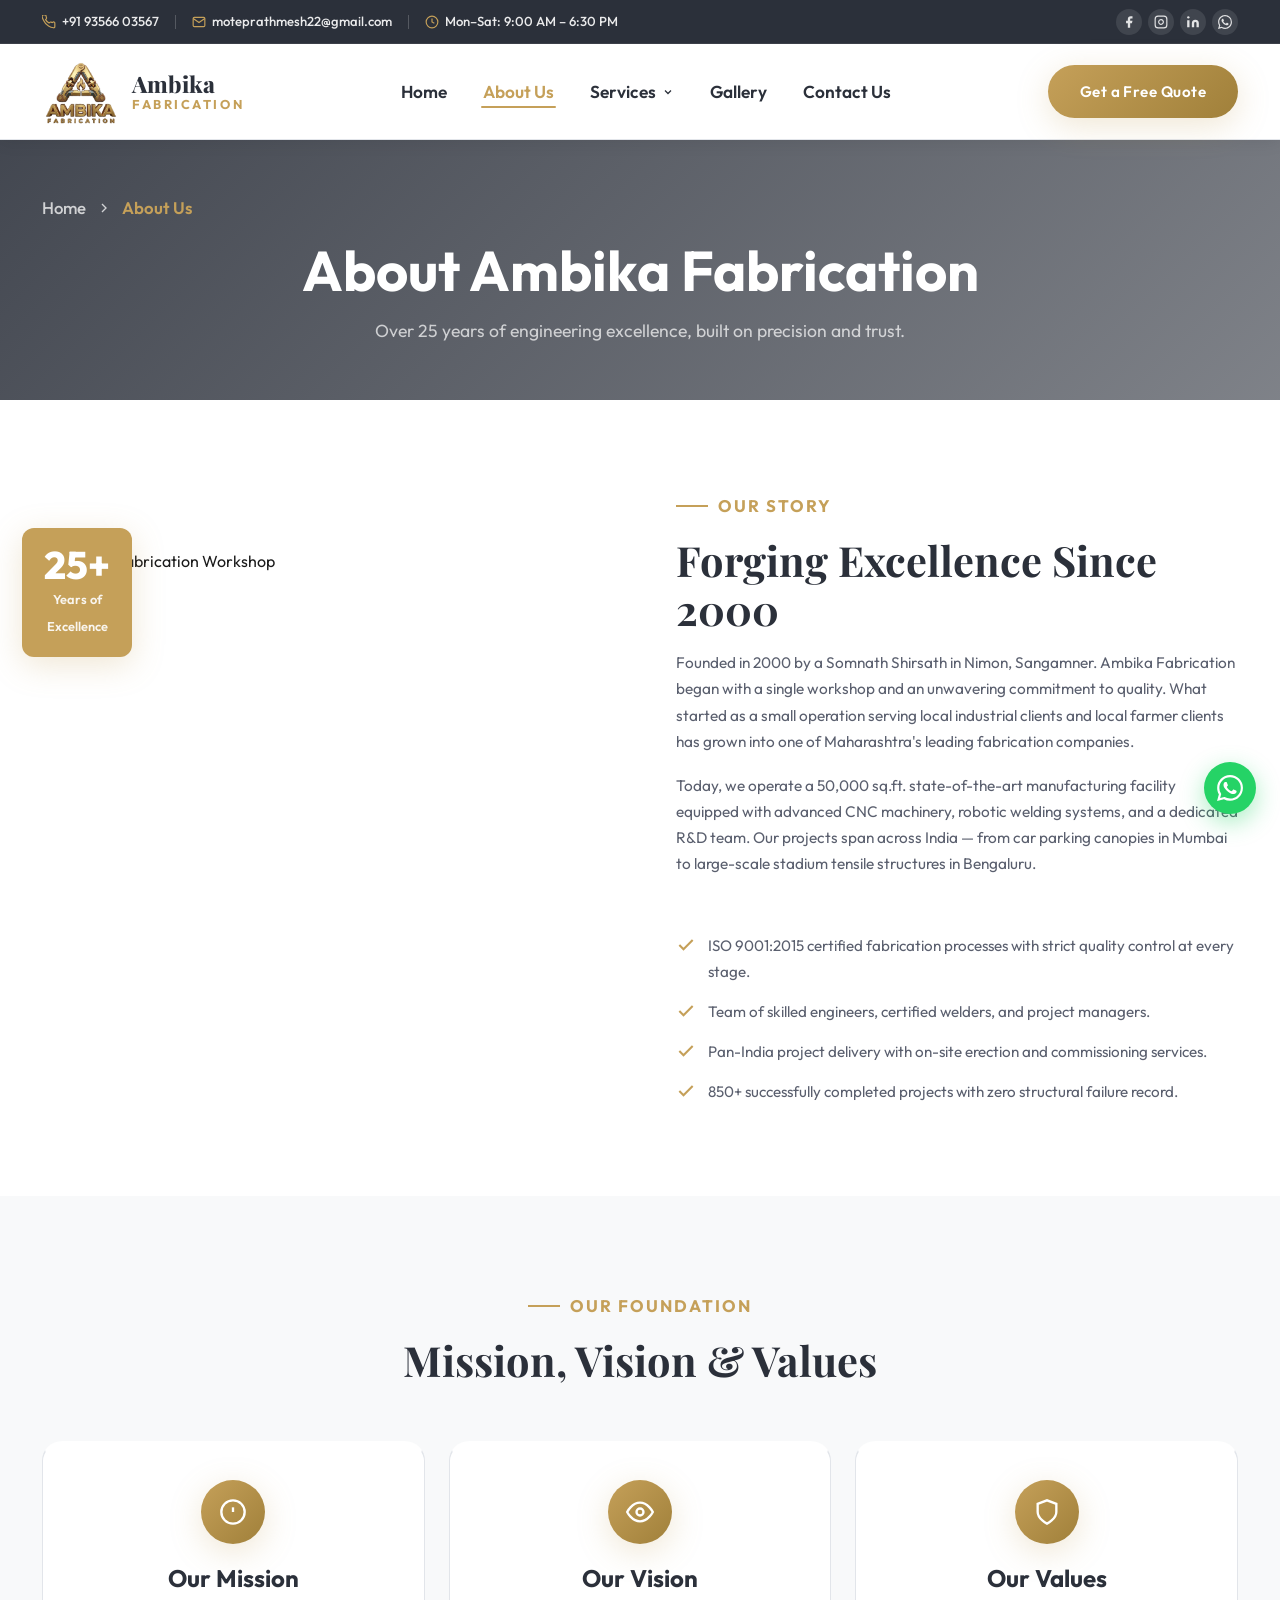
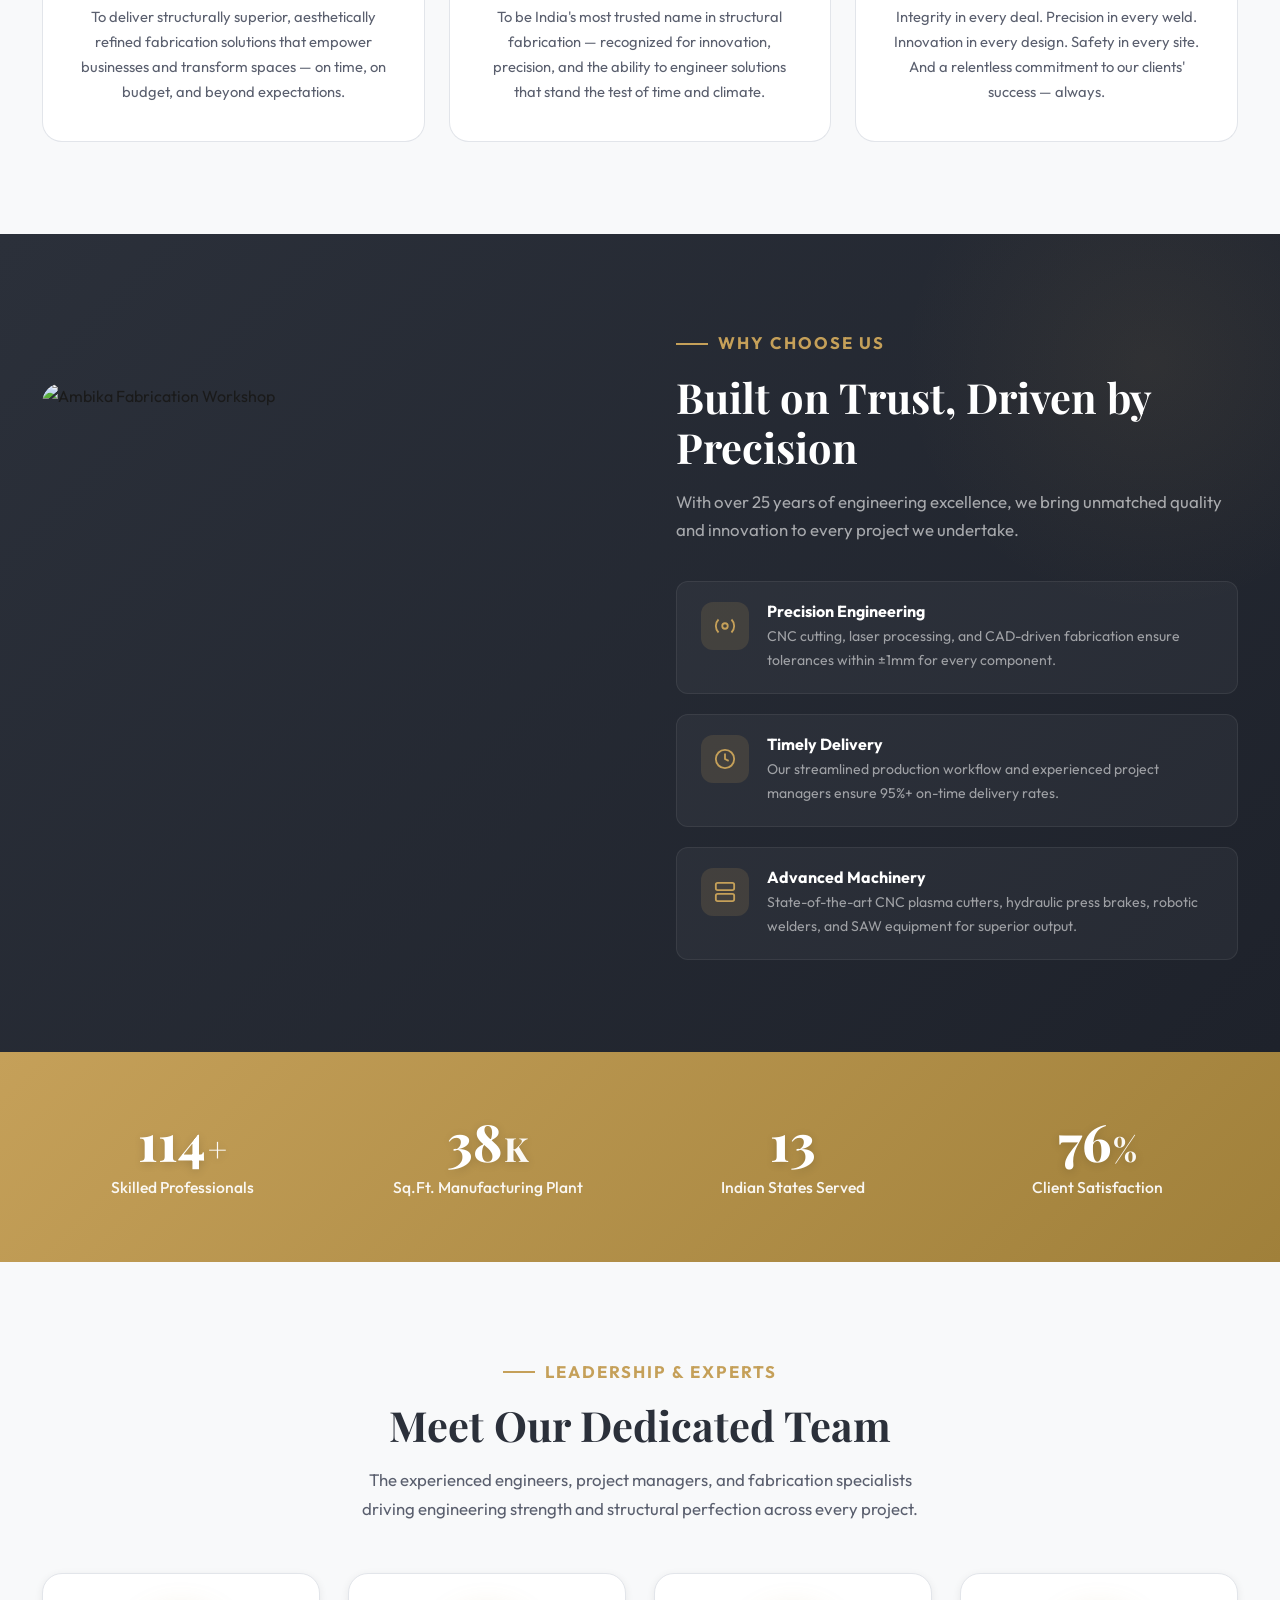
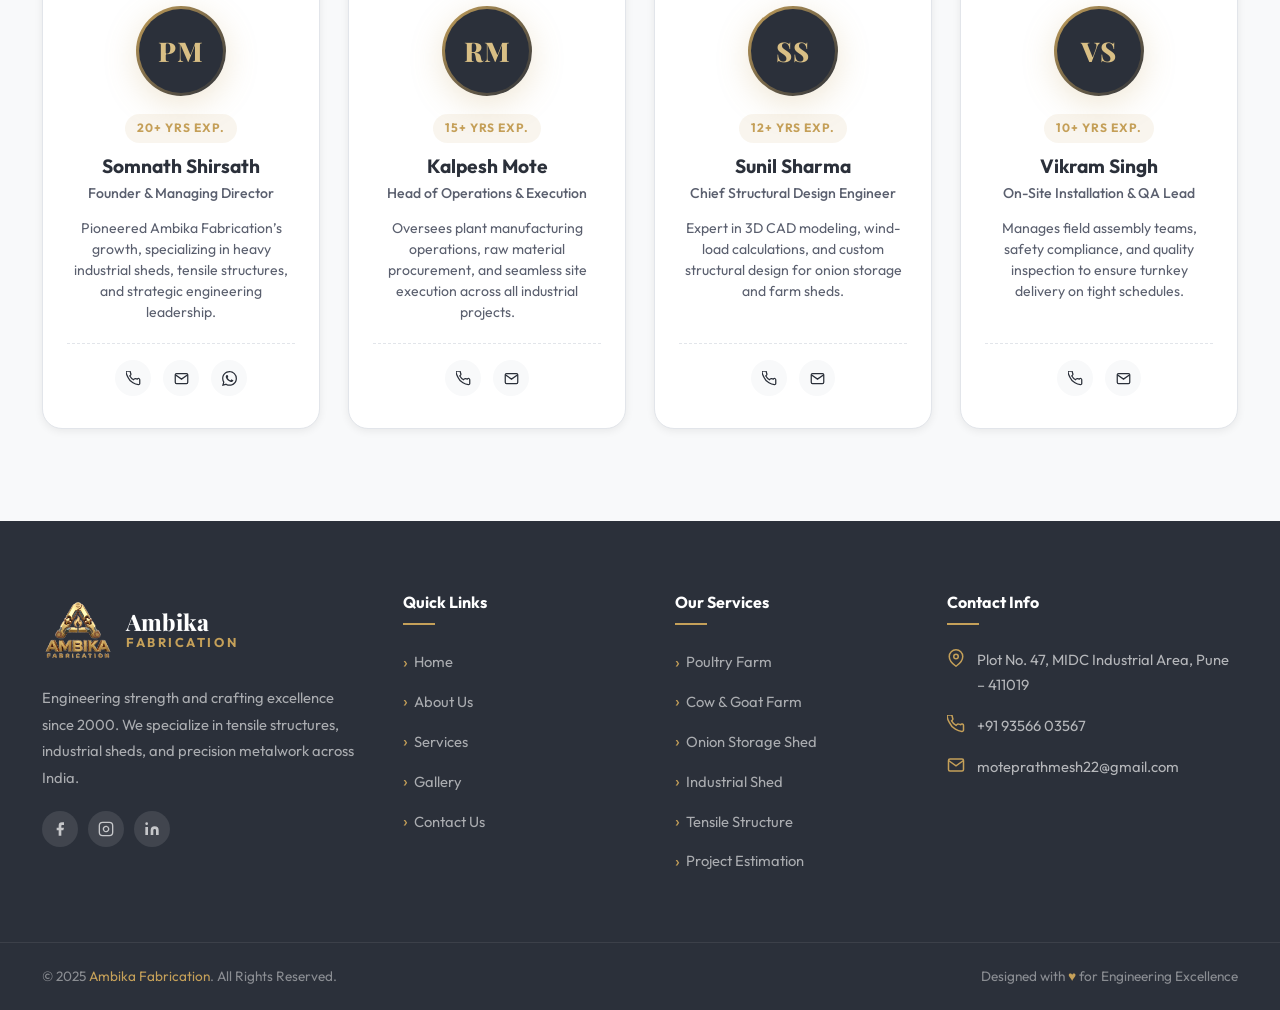
==== commit b74617cb: "gallery page edit, topbar edit" ====
--- a/about.html
+++ b/about.html
@@ -5,104 +5,132 @@
   <meta charset="UTF-8" />
   <meta name="viewport" content="width=device-width, initial-scale=1.0" />
   <meta name="description"
-    content="Learn about Ambika Fabrication — our mission, vision, 20+ years of expertise in structural fabrication, tensile structures, and ISO-certified quality standards." />
-  <title>About Us | Ambika Fabrication</title>
+    content="Learn about Ambika Fabrication — our mission, vision, 25+ years of expertise in structural fabrication, tensile structures, and ISO-certified quality standards." />
+  <title>About Us | Ambika Fabrication Works</title>
   <link rel="stylesheet" href="css/style.css" />
 </head>
 
 <body>
-
-  <!-- ══════════════ TOPBAR ══════════════ -->
-  <div class="topbar">
-    <div class="container">
-      <div class="topbar-left">
-        <div class="topbar-item">
-          <svg width="14" height="14" fill="none" stroke="currentColor" stroke-width="2" viewBox="0 0 24 24">
-            <path
-              d="M22 16.92v3a2 2 0 01-2.18 2 19.79 19.79 0 01-8.63-3.07A19.5 19.5 0 013.07 9.81a19.79 19.79 0 01-3.07-8.63A2 2 0 012 0h3a2 2 0 012 1.72 12.84 12.84 0 00.7 2.81 2 2 0 01-.45 2.11L6.09 7.91a16 16 0 006 6l1.27-1.27a2 2 0 012.11-.45 12.84 12.84 0 002.81.7A2 2 0 0122 14v2.92z" />
-          </svg>
-          <a href="tel:+919356603567">+91 93566 03567</a>
-        </div>
-        <div class="topbar-divider"></div>
-        <div class="topbar-item">
-          <svg width="14" height="14" fill="none" stroke="currentColor" stroke-width="2" viewBox="0 0 24 24">
-            <path d="M4 4h16c1.1 0 2 .9 2 2v12c0 1.1-.9 2-2 2H4c-1.1 0-2-.9-2-2V6c0-1.1.9-2 2-2z" />
-            <polyline points="22,6 12,13 2,6" />
-          </svg>
-          <a href="mailto:moteprathmesh22@gmail.com">moteprathmesh22@gmail.com</a>
-        </div>
-        <div class="topbar-divider"></div>
-        <div class="topbar-item">
-          <svg width="14" height="14" fill="none" stroke="currentColor" stroke-width="2" viewBox="0 0 24 24">
-            <circle cx="12" cy="12" r="10" />
-            <polyline points="12 6 12 12 16 14" />
-          </svg>
-          <span>Mon–Sat: 9:00 AM – 6:30 PM</span>
-        </div>
-      </div>
-      <div class="topbar-right">
-        <div class="topbar-social" style="display:flex;gap:8px">
-          <a href="#" aria-label="Facebook"><svg width="14" height="14" fill="currentColor" viewBox="0 0 24 24">
-              <path d="M18 2h-3a5 5 0 00-5 5v3H7v4h3v8h4v-8h3l1-4h-4V7a1 1 0 011-1h3z" />
-            </svg></a>
-          <a href="#" aria-label="Instagram"><svg width="14" height="14" fill="none" stroke="currentColor"
-              stroke-width="2" viewBox="0 0 24 24">
-              <rect x="2" y="2" width="20" height="20" rx="5" ry="5" />
-              <path d="M16 11.37A4 4 0 1112.63 8 4 4 0 0116 11.37z" />
-              <line x1="17.5" y1="6.5" x2="17.51" y2="6.5" />
-            </svg></a>
-          <a href="#" aria-label="LinkedIn"><svg width="14" height="14" fill="currentColor" viewBox="0 0 24 24">
-              <path d="M16 8a6 6 0 016 6v7h-4v-7a2 2 0 00-2-2 2 2 0 00-2 2v7h-4v-7a6 6 0 016-6zM2 9h4v12H2z" />
-              <circle cx="4" cy="4" r="2" />
-            </svg></a>
-        </div>
-      </div>
-    </div>
-  </div>
-
-  <!-- ══════════════ NAVBAR ══════════════ -->
-  <nav class="navbar" id="navbar">
-    <div class="container">
-      <a href="index.html" class="nav-logo">
-        <img src="images/logo.png" alt="Ambika Fabrication Logo" />
-        <div class="nav-logo-text">
-          <span class="brand-name">Ambika </span>
-          <span class="brand-sub">Fabrication</span>
-        </div>
-      </a>
-      <ul class="nav-links">
-        <li><a href="index.html">Home</a></li>
-        <li><a href="about.html" class="active">About Us</a></li>
-        <li class="nav-item-dropdown">
-          <a href="services.html" class="dropdown-toggle">
-            Services
-            <svg class="dropdown-icon" width="12" height="12" fill="none" stroke="currentColor" stroke-width="2.5" viewBox="0 0 24 24">
-              <polyline points="6 9 12 15 18 9"/>
-            </svg>
-          </a>
-          <ul class="dropdown-menu">
-            <li><a href="services.html#tensile">Tensile Structures</a></li>
-            <li><a href="services.html#industrial">Industrial Fabrication</a></li>
-            <li><a href="services.html#architectural">Architectural Metalwork</a></li>
-            <li><a href="services.html#turnkey">Turnkey Erection Services</a></li>
-          </ul>
-        </li>
-        <li><a href="gallery.html">Gallery</a></li>
-        <li><a href="contact.html">Contact Us</a></li>
-      </ul>
-      <a href="contact.html" class="btn btn-gold nav-cta">Get a Free Quote</a>
-      <button class="hamburger" aria-label="Toggle menu" id="hamburger"><span></span><span></span><span></span></button>
-    </div>
-  </nav>
+  <!-- ══════════════ STICKY HEADER (TOPBAR + NAVBAR) ══════════════ -->
+  <header class="site-header" id="site-header">
+    <!-- TOPBAR -->
+    <div class="topbar">
+      <div class="container">
+        <div class="topbar-left topbar-slider" id="topbar-slider">
+          <div class="topbar-item topbar-phone active">
+            <svg width="14" height="14" fill="none" stroke="currentColor" stroke-width="2" viewBox="0 0 24 24">
+              <path
+                d="M22 16.92v3a2 2 0 01-2.18 2 19.79 19.79 0 01-8.63-3.07A19.5 19.5 0 013.07 9.81a19.79 19.79 0 01-3.07-8.63A2 2 0 012 0h3a2 2 0 012 1.72 12.84 12.84 0 00.7 2.81 2 2 0 01-.45 2.11L6.09 7.91a16 16 0 006 6l1.27-1.27a2 2 0 012.11-.45 12.84 12.84 0 002.81.7A2 2 0 0122 14v2.92z" />
+            </svg>
+            <a href="tel:+919356603567">+91 93566 03567</a>
+          </div>
+          <div class="topbar-divider topbar-div-email"></div>
+          <div class="topbar-item topbar-email">
+            <svg width="14" height="14" fill="none" stroke="currentColor" stroke-width="2" viewBox="0 0 24 24">
+              <path d="M4 4h16c1.1 0 2 .9 2 2v12c0 1.1-.9 2-2 2H4c-1.1 0-2-.9-2-2V6c0-1.1.9-2 2-2z" />
+              <polyline points="22,6 12,13 2,6" />
+            </svg>
+            <a href="mailto:moteprathmesh22@gmail.com">moteprathmesh22@gmail.com</a>
+          </div>
+          <div class="topbar-divider topbar-div-hours"></div>
+          <div class="topbar-item topbar-hours">
+            <svg width="14" height="14" fill="none" stroke="currentColor" stroke-width="2" viewBox="0 0 24 24">
+              <circle cx="12" cy="12" r="10" />
+              <polyline points="12 6 12 12 16 14" />
+            </svg>
+            <span>Mon–Sat: 9:00 AM – 6:30 PM</span>
+          </div>
+        </div>
+        <div class="topbar-right">
+          <div class="topbar-social">
+            <a href="#" aria-label="Facebook" class="social-fb">
+              <svg width="14" height="14" fill="currentColor" viewBox="0 0 24 24">
+                <path d="M18 2h-3a5 5 0 00-5 5v3H7v4h3v8h4v-8h3l1-4h-4V7a1 1 0 011-1h3z" />
+              </svg>
+            </a>
+            <a href="#" aria-label="Instagram" class="social-ig">
+              <svg width="14" height="14" fill="none" stroke="currentColor" stroke-width="2" viewBox="0 0 24 24">
+                <rect x="2" y="2" width="20" height="20" rx="5" ry="5" />
+                <path d="M16 11.37A4 4 0 1112.63 8 4 4 0 0116 11.37z" />
+                <line x1="17.5" y1="6.5" x2="17.51" y2="6.5" />
+              </svg>
+            </a>
+            <a href="#" aria-label="LinkedIn" class="social-li">
+              <svg width="14" height="14" fill="currentColor" viewBox="0 0 24 24">
+                <path d="M16 8a6 6 0 016 6v7h-4v-7a2 2 0 00-2-2 2 2 0 00-2 2v7h-4v-7a6 6 0 016-6zM2 9h4v12H2z" />
+                <circle cx="4" cy="4" r="2" />
+              </svg>
+            </a>
+            <a href="https://wa.me/919356603567" aria-label="WhatsApp" class="social-wa">
+              <svg width="14" height="14" fill="currentColor" viewBox="0 0 24 24">
+                <path
+                  d="M17.472 14.382c-.297-.149-1.758-.867-2.03-.967-.273-.099-.471-.148-.67.15-.197.297-.767.966-.94 1.164-.173.199-.347.223-.644.075-.297-.15-1.255-.463-2.39-1.475-.883-.788-1.48-1.761-1.653-2.059-.173-.297-.018-.458.13-.606.134-.133.298-.347.446-.52.149-.174.198-.298.298-.497.099-.198.05-.371-.025-.52-.075-.149-.669-1.612-.916-2.207-.242-.579-.487-.5-.669-.51-.173-.008-.371-.01-.57-.01-.198 0-.52.074-.792.372-.272.297-1.04 1.016-1.04 2.479 0 1.462 1.065 2.875 1.213 3.074.149.198 2.096 3.2 5.077 4.487.709.306 1.262.489 1.694.625.712.227 1.36.195 1.871.118.571-.085 1.758-.719 2.006-1.413.248-.694.248-1.289.173-1.413-.074-.124-.272-.198-.57-.347m-5.421 7.403h-.004a9.87 9.87 0 01-5.031-1.378l-.361-.214-3.741.982.998-3.648-.235-.374a9.86 9.86 0 01-1.51-5.26c.001-5.45 4.436-9.884 9.888-9.884 2.64 0 5.122 1.03 6.988 2.898a9.825 9.825 0 012.893 6.994c-.003 5.45-4.437 9.884-9.885 9.884m8.413-18.297A11.815 11.815 0 0012.05 0C5.495 0 .16 5.335.157 11.892c0 2.096.547 4.142 1.588 5.945L.057 24l6.305-1.654a11.882 11.882 0 005.683 1.448h.005c6.554 0 11.89-5.335 11.893-11.893a11.821 11.821 0 00-3.48-8.413z" />
+              </svg>
+            </a>
+          </div>
+        </div>
+      </div>
+    </div>
+
+    <!-- NAVBAR -->
+    <nav class="navbar" id="navbar">
+      <div class="container">
+        <a href="index.html" class="nav-logo">
+          <img src="images/logo.png" alt="Ambika Fabrication Logo" />
+          <div class="nav-logo-text">
+            <span class="brand-name">Ambika </span>
+            <span class="brand-sub">Fabrication</span>
+          </div>
+        </a>
+        <ul class="nav-links">
+          <li><a href="index.html">Home</a></li>
+          <li><a href="about.html" class="active">About Us</a></li>
+          <li class="nav-item-dropdown">
+            <a href="services.html" class="dropdown-toggle">
+              Services
+              <svg class="dropdown-icon" width="12" height="12" fill="none" stroke="currentColor" stroke-width="2.5"
+                viewBox="0 0 24 24">
+                <polyline points="6 9 12 15 18 9" />
+              </svg>
+            </a>
+            <ul class="dropdown-menu">
+              <li><a href="services.html#poultry-farm">Poultry Farm</a></li>
+              <li><a href="services.html#cow-goat-farm">Cow & Goat Farm</a></li>
+              <li><a href="services.html#onion-storage-shed">Onion Storage Shed</a></li>
+              <li><a href="services.html#industrial-shed">Industrial Shed</a></li>
+              <li><a href="services.html#tensile-structure">Tensile Structure</a></li>
+              <li><a href="services.html#project-estimation">Project Estimation</a></li>
+            </ul>
+          </li>
+          <li><a href="gallery.html">Gallery</a></li>
+          <li><a href="contact.html">Contact Us</a></li>
+        </ul>
+        <a href="contact.html" class="btn btn-gold nav-cta">Get a Free Quote</a>
+        <button class="hamburger" aria-label="Toggle menu"
+          id="hamburger"><span></span><span></span><span></span></button>
+      </div>
+    </nav>
+  </header>
   <div class="mobile-nav" id="mobile-nav">
     <a href="index.html">🏠 Home</a>
     <a href="about.html" class="active">🏭 About Us</a>
-    <a href="services.html">⚙️ Services</a>
-    <div class="mobile-sub-menu">
-      <a href="services.html#tensile">└ Tensile Structures</a>
-      <a href="services.html#industrial">└ Industrial Fabrication</a>
-      <a href="services.html#architectural">└ Architectural Metalwork</a>
-      <a href="services.html#turnkey">└ Turnkey Erection</a>
+    <div class="mobile-nav-item-dropdown">
+      <div class="mobile-dropdown-header">
+        <a href="services.html">⚙️ Services</a>
+        <button class="mobile-dropdown-btn" aria-label="Toggle Services sub-menu" type="button">
+          <svg width="18" height="18" fill="none" stroke="currentColor" stroke-width="2.5" viewBox="0 0 24 24">
+            <polyline points="6 9 12 15 18 9" />
+          </svg>
+        </button>
+      </div>
+      <div class="mobile-sub-menu">
+        <a href="services.html#poultry-farm">Poultry Farm</a>
+        <a href="services.html#cow-goat-farm">Cow & Goat Farm</a>
+        <a href="services.html#onion-storage-shed">Onion Storage Shed</a>
+        <a href="services.html#industrial-shed">Industrial Shed</a>
+        <a href="services.html#tensile-structure">Tensile Structure</a>
+        <a href="services.html#project-estimation">Project Estimation</a>
+      </div>
     </div>
     <a href="gallery.html">🖼️ Gallery</a>
     <a href="contact.html">📞 Contact Us</a>
@@ -122,7 +150,7 @@
         <span>About Us</span>
       </div>
       <h1>About Ambika Fabrication</h1>
-      <p>Two decades of engineering excellence, built on precision and trust.</p>
+      <p>Over 25 years of engineering excellence, built on precision and trust.</p>
     </div>
   </section>
 
@@ -133,19 +161,18 @@
         <div class="about-image-wrap fade-up">
           <img class="about-image-main" src="https://images.unsplash.com/photo-1581094794329-c8112a89af12?w=800&q=80"
             alt="Ambika Fabrication Workshop" />
-          <img class="about-image-accent" src="https://images.unsplash.com/photo-1565008887967-de0cb61eca04?w=400&q=80"
-            alt="Fabrication Detail" />
           <div class="about-exp-badge">
-            <strong>20+</strong>
+            <strong>25+</strong>
             <span>Years of<br>Excellence</span>
           </div>
         </div>
         <div class="fade-up" style="display:flex; flex-direction:column; justify-content:center;">
           <div class="section-tag">Our Story</div>
-          <h2 class="section-title">Forging Excellence Since 2005</h2>
-          <p style="margin-bottom:18px;">Founded in 2005 by a team of passionate Fabrication in Pune, Ambika Fabrication
+          <h2 class="section-title">Forging Excellence Since 2000</h2>
+          <p style="margin-bottom:18px;">Founded in 2000 by a Somnath Shirsath in Nimon, Sangamner. Ambika Fabrication
             began with a single workshop and an unwavering commitment to quality. What started as a small operation
-            serving local industrial clients has grown into one of Maharashtra's leading fabrication companies.</p>
+            serving local industrial clients and local farmer clients has grown into one of Maharashtra's leading
+            fabrication companies.</p>
           <p style="margin-bottom:28px;">Today, we operate a 50,000 sq.ft. state-of-the-art manufacturing facility
             equipped with advanced CNC machinery, robotic welding systems, and a dedicated R&D team. Our projects span
             across India — from car parking canopies in Mumbai to large-scale stadium tensile structures in Bengaluru.
@@ -161,7 +188,7 @@
               <svg width="20" height="20" fill="none" stroke="currentColor" stroke-width="2.5" viewBox="0 0 24 24">
                 <polyline points="20 6 9 17 4 12" />
               </svg>
-              <span>Team of 150+ skilled engineers, certified welders, and project managers.</span>
+              <span>Team of skilled engineers, certified welders, and project managers.</span>
             </div>
             <div class="about-point">
               <svg width="20" height="20" fill="none" stroke="currentColor" stroke-width="2.5" viewBox="0 0 24 24">
@@ -226,72 +253,207 @@
     </div>
   </section>
 
-  <!-- ══════════════ QUALITY & SAFETY ══════════════ -->
-  <section class="section bg-white">
+  <!-- ══════════════ WHY CHOOSE US ══════════════ -->
+  <section class="section why why-section-bg" id="why-us">
     <div class="container">
-      <div style="text-align:center; max-width:580px; margin:0 auto 56px;">
-        <div class="section-tag">Quality & Safety</div>
-        <h2 class="section-title">Certified Standards. Zero Compromise.</h2>
-        <p class="section-subtitle" style="margin:0 auto;">Every structure we build adheres to stringent quality,
-          safety, and environmental standards — because lives depend on what we build.</p>
-      </div>
-      <div class="quality-grid">
-        <div class="quality-item fade-up">
-          <h4>🏅 ISO 9001:2015 Certified</h4>
-          <p>Our entire fabrication workflow is ISO certified — from raw material procurement and welding procedures to
-            final inspection and dispatch.</p>
-        </div>
-        <div class="quality-item fade-up">
-          <h4>⚙️ Certified Welding Standards</h4>
-          <p>All welders are certified under AWS D1.1 and IS 9595 standards. We use UT, RT, and PT non-destructive
-            testing on all critical welds.</p>
-        </div>
-        <div class="quality-item fade-up">
-          <h4>📐 CAD Design Precision</h4>
-          <p>Every project begins with detailed AutoCAD and STAAD.Pro structural analysis. We fabricate only after
-            engineering approval of load calculations and drawings.</p>
-        </div>
-        <div class="quality-item fade-up">
-          <h4>🦺 Rigorous Safety Protocols</h4>
-          <p>Zero-compromise site safety with mandatory PPE, daily toolbox talks, fall protection systems, and
-            compliance with IS 7969 safety standards.</p>
-        </div>
-        <div class="quality-item fade-up">
-          <h4>🔬 Material Verification</h4>
-          <p>All steel is IS 2062 grade certified. We conduct mill test certificate verification and third-party
-            material testing on every major project.</p>
-        </div>
-        <div class="quality-item fade-up">
-          <h4>♻️ Sustainable Practices</h4>
-          <p>We minimize material waste through optimized nesting, recycle steel offcuts, and use eco-friendly surface
-            treatments wherever possible.</p>
+      <div class="why-grid">
+        <div class="why-image-wrap fade-up">
+          <img src="https://images.unsplash.com/photo-1581094794329-c8112a89af12?w=800&q=80"
+            alt="Ambika Fabrication Workshop" />
+        </div>
+        <div class="why-content fade-up">
+          <div class="section-tag">Why Choose Us</div>
+          <h2 class="section-title">Built on Trust, Driven by Precision</h2>
+          <p class="section-subtitle">With over 25 years of engineering excellence, we bring unmatched quality and
+            innovation to every project we undertake.</p>
+          <div class="why-features">
+            <div class="why-feature">
+              <div class="why-feature-icon">
+                <svg width="22" height="22" fill="none" stroke="currentColor" stroke-width="2" viewBox="0 0 24 24">
+                  <circle cx="12" cy="12" r="3" />
+                  <path d="M19.07 4.93a10 10 0 010 14.14M4.93 4.93a10 10 0 000 14.14" />
+                </svg>
+              </div>
+              <div>
+                <h4>Precision Engineering</h4>
+                <p>CNC cutting, laser processing, and CAD-driven fabrication ensure tolerances within ±1mm for every
+                  component.</p>
+              </div>
+            </div>
+
+            <div class="why-feature">
+              <div class="why-feature-icon">
+                <svg width="22" height="22" fill="none" stroke="currentColor" stroke-width="2" viewBox="0 0 24 24">
+                  <circle cx="12" cy="12" r="10" />
+                  <polyline points="12 6 12 12 16 14" />
+                </svg>
+              </div>
+              <div>
+                <h4>Timely Delivery</h4>
+                <p>Our streamlined production workflow and experienced project managers ensure 95%+ on-time delivery
+                  rates.</p>
+              </div>
+            </div>
+
+            <div class="why-feature">
+              <div class="why-feature-icon">
+                <svg width="22" height="22" fill="none" stroke="currentColor" stroke-width="2" viewBox="0 0 24 24">
+                  <rect x="2" y="2" width="20" height="8" rx="2" ry="2" />
+                  <rect x="2" y="14" width="20" height="8" rx="2" ry="2" />
+                  <line x1="6" y1="6" x2="6.01" y2="6" />
+                  <line x1="6" y1="18" x2="6.01" y2="18" />
+                </svg>
+              </div>
+              <div>
+                <h4>Advanced Machinery</h4>
+                <p>State-of-the-art CNC plasma cutters, hydraulic press brakes, robotic welders, and SAW equipment for
+                  superior output.</p>
+              </div>
+            </div>
+
+
+          </div>
         </div>
       </div>
     </div>
   </section>
 
   <!-- ══════════════ TEAM STAT STRIP ══════════════ -->
-  <section style="background: linear-gradient(135deg, var(--gold) 0%, var(--gold-dark) 100%); padding:56px 0;">
+  <section class="gold-stat-strip">
     <div class="container">
-      <div style="display:grid; grid-template-columns:repeat(4,1fr); gap:24px; text-align:center;">
-        <div>
-          <div style="font-family:var(--font-display);font-size:3rem;font-weight:800;color:#fff;line-height:1;">150+
-          </div>
-          <div style="color:rgba(255,255,255,.85);font-size:.95rem;margin-top:8px;">Skilled Professionals</div>
-        </div>
-        <div>
-          <div style="font-family:var(--font-display);font-size:3rem;font-weight:800;color:#fff;line-height:1;">50K
-          </div>
-          <div style="color:rgba(255,255,255,.85);font-size:.95rem;margin-top:8px;">Sq.Ft. Manufacturing Plant</div>
-        </div>
-        <div>
-          <div style="font-family:var(--font-display);font-size:3rem;font-weight:800;color:#fff;line-height:1;">18</div>
-          <div style="color:rgba(255,255,255,.85);font-size:.95rem;margin-top:8px;">Indian States Served</div>
-        </div>
-        <div>
-          <div style="font-family:var(--font-display);font-size:3rem;font-weight:800;color:#fff;line-height:1;">100%
-          </div>
-          <div style="color:rgba(255,255,255,.85);font-size:.95rem;margin-top:8px;">Client Satisfaction</div>
+      <div class="gold-stat-grid">
+        <div class="gold-stat-item fade-up">
+          <div class="gold-stat-num"><span class="counter" data-target="150">0</span><span class="suffix">+</span></div>
+          <div class="gold-stat-label">Skilled Professionals</div>
+        </div>
+        <div class="gold-stat-item fade-up">
+          <div class="gold-stat-num"><span class="counter" data-target="50">0</span><span class="suffix">K</span></div>
+          <div class="gold-stat-label">Sq.Ft. Manufacturing Plant</div>
+        </div>
+        <div class="gold-stat-item fade-up">
+          <div class="gold-stat-num"><span class="counter" data-target="18">0</span></div>
+          <div class="gold-stat-label">Indian States Served</div>
+        </div>
+        <div class="gold-stat-item fade-up">
+          <div class="gold-stat-num"><span class="counter" data-target="100">0</span><span class="suffix">%</span></div>
+          <div class="gold-stat-label">Client Satisfaction</div>
+        </div>
+      </div>
+    </div>
+  </section>
+
+  <!-- ══════════════ OUR TEAM ══════════════ -->
+  <section class="section bg-light" id="our-team">
+    <div class="container">
+      <div style="text-align: center; max-width: 680px; margin: 0 auto 10px auto;">
+        <div class="section-tag" style="justify-content: center;">Leadership & Experts</div>
+        <h2 class="section-title">Meet Our Dedicated Team</h2>
+        <p class="section-subtitle" style="margin: 0 auto;">
+          The experienced engineers, project managers, and fabrication specialists driving engineering strength and
+          structural perfection across every project.
+        </p>
+      </div>
+
+      <div class="team-grid">
+        <!-- Member 1 -->
+        <div class="team-card fade-up">
+          <div class="team-avatar-wrapper">
+            <div class="team-avatar">PM</div>
+          </div>
+          <span class="team-badge">20+ Yrs Exp.</span>
+          <h3 class="team-name">Somnath Shirsath</h3>
+          <div class="team-role">Founder & Managing Director</div>
+          <p class="team-desc">Pioneered Ambika Fabrication’s growth, specializing in heavy industrial sheds, tensile
+            structures, and strategic engineering leadership.</p>
+          <div class="team-social">
+            <a href="tel:+919356603567" aria-label="Call Prathmesh Mote"><svg width="15" height="15" fill="none"
+                stroke="currentColor" stroke-width="2" viewBox="0 0 24 24">
+                <path
+                  d="M22 16.92v3a2 2 0 01-2.18 2 19.79 19.79 0 01-8.63-3.07A19.5 19.5 0 013.07 9.81a19.79 19.79 0 01-3.07-8.63A2 2 0 012 0h3a2 2 0 012 1.72 12.84 12.84 0 00.7 2.81 2 2 0 01-.45 2.11L6.09 7.91a16 16 0 006 6l1.27-1.27a2 2 0 012.11-.45 12.84 12.84 0 002.81.7A2 2 0 0122 14v2.92z" />
+              </svg></a>
+            <a href="mailto:moteprathmesh22@gmail.com" aria-label="Email Prathmesh Mote"><svg width="15" height="15"
+                fill="none" stroke="currentColor" stroke-width="2" viewBox="0 0 24 24">
+                <path d="M4 4h16c1.1 0 2 .9 2 2v12c0 1.1-.9 2-2 2H4c-1.1 0-2-.9-2-2V6c0-1.1.9-2 2-2z" />
+                <polyline points="22,6 12,13 2,6" />
+              </svg></a>
+            <a href="https://wa.me/919356603567" target="_blank" aria-label="WhatsApp Prathmesh Mote"><svg width="15"
+                height="15" fill="currentColor" viewBox="0 0 24 24">
+                <path
+                  d="M17.472 14.382c-.297-.149-1.758-.867-2.03-.967-.273-.099-.471-.148-.67.15-.197.297-.767.966-.94 1.164-.173.199-.347.223-.644.075-.297-.15-1.255-.463-2.39-1.475-.883-.788-1.48-1.761-1.653-2.059-.173-.297-.018-.458.13-.606.134-.133.298-.347.446-.52.149-.174.198-.298.298-.497.099-.198.05-.371-.025-.52-.075-.149-.669-1.612-.916-2.207-.242-.579-.487-.5-.669-.51-.173-.008-.371-.01-.57-.01-.198 0-.52.074-.792.372-.272.297-1.04 1.016-1.04 2.479 0 1.462 1.065 2.875 1.213 3.074.149.198 2.096 3.2 5.077 4.487.709.306 1.262.489 1.694.625.712.227 1.36.195 1.871.118.571-.085 1.758-.719 2.006-1.413.248-.694.248-1.289.173-1.413-.074-.124-.272-.198-.57-.347m-5.421 7.403h-.004a9.87 9.87 0 01-5.031-1.378l-.361-.214-3.741.982.998-3.648-.235-.374a9.86 9.86 0 01-1.51-5.26c.001-5.45 4.436-9.884 9.888-9.884 2.64 0 5.122 1.03 6.988 2.898a9.825 9.825 0 012.893 6.994c-.003 5.45-4.437 9.884-9.885 9.884m8.413-18.297A11.815 11.815 0 0012.05 0C5.495 0 .16 5.335.157 11.892c0 2.096.547 4.142 1.588 5.945L.057 24l6.305-1.654a11.882 11.882 0 005.683 1.448h.005c6.554 0 11.89-5.335 11.893-11.893a11.821 11.821 0 00-3.48-8.413z" />
+              </svg></a>
+          </div>
+        </div>
+
+        <!-- Member 2 -->
+        <div class="team-card fade-up">
+          <div class="team-avatar-wrapper">
+            <div class="team-avatar">RM</div>
+          </div>
+          <span class="team-badge">15+ Yrs Exp.</span>
+          <h3 class="team-name">Kalpesh Mote</h3>
+          <div class="team-role">Head of Operations & Execution</div>
+          <p class="team-desc">Oversees plant manufacturing operations, raw material procurement, and seamless site
+            execution across all industrial projects.</p>
+          <div class="team-social">
+            <a href="tel:+919356603567" aria-label="Call Rajesh Mote"><svg width="15" height="15" fill="none"
+                stroke="currentColor" stroke-width="2" viewBox="0 0 24 24">
+                <path
+                  d="M22 16.92v3a2 2 0 01-2.18 2 19.79 19.79 0 01-8.63-3.07A19.5 19.5 0 013.07 9.81a19.79 19.79 0 01-3.07-8.63A2 2 0 012 0h3a2 2 0 012 1.72 12.84 12.84 0 00.7 2.81 2 2 0 01-.45 2.11L6.09 7.91a16 16 0 006 6l1.27-1.27a2 2 0 012.11-.45 12.84 12.84 0 002.81.7A2 2 0 0122 14v2.92z" />
+              </svg></a>
+            <a href="mailto:moteprathmesh22@gmail.com" aria-label="Email Rajesh Mote"><svg width="15" height="15"
+                fill="none" stroke="currentColor" stroke-width="2" viewBox="0 0 24 24">
+                <path d="M4 4h16c1.1 0 2 .9 2 2v12c0 1.1-.9 2-2 2H4c-1.1 0-2-.9-2-2V6c0-1.1.9-2 2-2z" />
+                <polyline points="22,6 12,13 2,6" />
+              </svg></a>
+          </div>
+        </div>
+
+        <!-- Member 3 -->
+        <div class="team-card fade-up">
+          <div class="team-avatar-wrapper">
+            <div class="team-avatar">SS</div>
+          </div>
+          <span class="team-badge">12+ Yrs Exp.</span>
+          <h3 class="team-name">Sunil Sharma</h3>
+          <div class="team-role">Chief Structural Design Engineer</div>
+          <p class="team-desc">Expert in 3D CAD modeling, wind-load calculations, and custom structural design for onion
+            storage and farm sheds.</p>
+          <div class="team-social">
+            <a href="tel:+919356603567" aria-label="Call Sunil Sharma"><svg width="15" height="15" fill="none"
+                stroke="currentColor" stroke-width="2" viewBox="0 0 24 24">
+                <path
+                  d="M22 16.92v3a2 2 0 01-2.18 2 19.79 19.79 0 01-8.63-3.07A19.5 19.5 0 013.07 9.81a19.79 19.79 0 01-3.07-8.63A2 2 0 012 0h3a2 2 0 012 1.72 12.84 12.84 0 00.7 2.81 2 2 0 01-.45 2.11L6.09 7.91a16 16 0 006 6l1.27-1.27a2 2 0 012.11-.45 12.84 12.84 0 002.81.7A2 2 0 0122 14v2.92z" />
+              </svg></a>
+            <a href="mailto:moteprathmesh22@gmail.com" aria-label="Email Sunil Sharma"><svg width="15" height="15"
+                fill="none" stroke="currentColor" stroke-width="2" viewBox="0 0 24 24">
+                <path d="M4 4h16c1.1 0 2 .9 2 2v12c0 1.1-.9 2-2 2H4c-1.1 0-2-.9-2-2V6c0-1.1.9-2 2-2z" />
+                <polyline points="22,6 12,13 2,6" />
+              </svg></a>
+          </div>
+        </div>
+
+        <!-- Member 4 -->
+        <div class="team-card fade-up">
+          <div class="team-avatar-wrapper">
+            <div class="team-avatar">VS</div>
+          </div>
+          <span class="team-badge">10+ Yrs Exp.</span>
+          <h3 class="team-name">Vikram Singh</h3>
+          <div class="team-role">On-Site Installation & QA Lead</div>
+          <p class="team-desc">Manages field assembly teams, safety compliance, and quality inspection to ensure turnkey
+            delivery on tight schedules.</p>
+          <div class="team-social">
+            <a href="tel:+919356603567" aria-label="Call Vikram Singh"><svg width="15" height="15" fill="none"
+                stroke="currentColor" stroke-width="2" viewBox="0 0 24 24">
+                <path
+                  d="M22 16.92v3a2 2 0 01-2.18 2 19.79 19.79 0 01-8.63-3.07A19.5 19.5 0 013.07 9.81a19.79 19.79 0 01-3.07-8.63A2 2 0 012 0h3a2 2 0 012 1.72 12.84 12.84 0 00.7 2.81 2 2 0 01-.45 2.11L6.09 7.91a16 16 0 006 6l1.27-1.27a2 2 0 012.11-.45 12.84 12.84 0 002.81.7A2 2 0 0122 14v2.92z" />
+              </svg></a>
+            <a href="mailto:moteprathmesh22@gmail.com" aria-label="Email Vikram Singh"><svg width="15" height="15"
+                fill="none" stroke="currentColor" stroke-width="2" viewBox="0 0 24 24">
+                <path d="M4 4h16c1.1 0 2 .9 2 2v12c0 1.1-.9 2-2 2H4c-1.1 0-2-.9-2-2V6c0-1.1.9-2 2-2z" />
+                <polyline points="22,6 12,13 2,6" />
+              </svg></a>
+          </div>
         </div>
       </div>
     </div>
@@ -302,8 +464,14 @@
     <div class="container">
       <div class="footer-grid">
         <div class="footer-col footer-about">
-          <div class="footer-logo"><img src="images/logo.png" alt="Ambika Fabrication" /></div>
-          <p>Engineering strength and crafting excellence since 2005. We specialize in tensile structures, industrial
+          <div class="footer-logo">
+            <img src="images/logo.png" alt="Ambika Fabrication" />
+            <div class="footer-logo-text">
+              <span class="brand-name">Ambika</span>
+              <span class="brand-sub">Fabrication</span>
+            </div>
+          </div>
+          <p>Engineering strength and crafting excellence since 2000. We specialize in tensile structures, industrial
             sheds, and precision metalwork across India.</p>
           <div class="footer-social">
             <a href="#" aria-label="Facebook"><svg width="16" height="16" fill="currentColor" viewBox="0 0 24 24">
@@ -333,10 +501,12 @@
         <div class="footer-col">
           <h4>Our Services</h4>
           <ul class="footer-links">
-            <li><a href="services.html">Tensile Structures</a></li>
-            <li><a href="services.html">Industrial Sheds</a></li>
-            <li><a href="services.html">Architectural Metalwork</a></li>
-            <li><a href="services.html">Turnkey Erection</a></li>
+            <li><a href="services.html#poultry-farm">Poultry Farm</a></li>
+            <li><a href="services.html#cow-goat-farm">Cow & Goat Farm</a></li>
+            <li><a href="services.html#onion-storage-shed">Onion Storage Shed</a></li>
+            <li><a href="services.html#industrial-shed">Industrial Shed</a></li>
+            <li><a href="services.html#tensile-structure">Tensile Structure</a></li>
+            <li><a href="services.html#project-estimation">Project Estimation</a></li>
           </ul>
         </div>
         <div class="footer-col">
--- a/css/style.css
+++ b/css/style.css
@@ -27,8 +27,8 @@
   --font-body: 'Outfit', sans-serif;
   --font-display: 'Playfair Display', serif;
   --topbar-h: 44px;
-  --nav-h: 80px;
-  --nav-offset: 124px;
+  --nav-h: 96px;
+  --nav-offset: 140px;
 }
 
 /* --- Reset & Base --- */
@@ -43,6 +43,10 @@
 html {
   scroll-behavior: smooth;
   font-size: 16px;
+  -webkit-text-size-adjust: 100%;
+  text-size-adjust: 100%;
+  max-width: 100%;
+  overflow-x: clip;
 }
 
 body {
@@ -50,10 +54,17 @@
   background: var(--bg);
   color: var(--text);
   line-height: 1.7;
-  overflow-x: hidden;
-}
-
-img {
+  max-width: 100%;
+  overflow-x: clip;
+  position: relative;
+  -webkit-font-smoothing: antialiased;
+  -moz-osx-font-smoothing: grayscale;
+}
+
+img,
+video,
+iframe,
+canvas {
   max-width: 100%;
   height: auto;
   display: block;
@@ -62,6 +73,7 @@
 a {
   text-decoration: none;
   color: inherit;
+  -webkit-tap-highlight-color: transparent;
 }
 
 ul {
@@ -73,6 +85,13 @@
   cursor: pointer;
   border: none;
   outline: none;
+  -webkit-tap-highlight-color: transparent;
+}
+
+input,
+select,
+textarea {
+  font-family: var(--font-body);
 }
 
 /* --- Typography --- */
@@ -83,46 +102,50 @@
 h5 {
   font-weight: 700;
   line-height: 1.2;
+  overflow-wrap: break-word;
+  word-wrap: break-word;
 }
 
 h1 {
-  font-size: clamp(2rem, 5vw, 3.5rem);
+  font-size: clamp(1.85rem, 4.8vw, 3.5rem);
 }
 
 h2 {
-  font-size: clamp(1.75rem, 3.5vw, 2.6rem);
+  font-size: clamp(1.6rem, 3.5vw, 2.6rem);
 }
 
 h3 {
-  font-size: clamp(1.2rem, 2vw, 1.5rem);
+  font-size: clamp(1.15rem, 2vw, 1.5rem);
 }
 
 p {
   color: var(--text-muted);
-  font-size: 1.025rem;
+  font-size: clamp(0.94rem, 1.2vw, 1.025rem);
+  overflow-wrap: break-word;
 }
 
 /* --- Utility Classes --- */
 .container {
-  max-width: 1240px;
+  width: 100%;
+  max-width: 1260px;
   margin: 0 auto;
-  padding: 0 24px;
+  padding: 0 clamp(16px, 3.5vw, 32px);
 }
 
 .section {
-  padding: 90px 0;
+  padding: clamp(52px, 7.5vw, 92px) 0;
 }
 
 .section-sm {
-  padding: 60px 0;
+  padding: clamp(36px, 5vw, 60px) 0;
 }
 
 .section-tag {
   display: inline-flex;
   align-items: center;
-  gap: 8px;
-  font-size: .85rem;
-  font-weight: 600;
+  gap: 10px;
+  font-size: clamp(0.85rem, 1.5vw, 1.05rem);
+  font-weight: 700;
   letter-spacing: .12em;
   text-transform: uppercase;
   color: var(--gold);
@@ -131,7 +154,7 @@
 
 .section-tag::before {
   content: '';
-  width: 28px;
+  width: 32px;
   height: 2px;
   background: var(--gold);
   display: block;
@@ -226,36 +249,59 @@
 }
 
 /* =====================================================
+   SITE HEADER (STICKY TOPBAR & NAVBAR)
+   ===================================================== */
+.site-header {
+  position: -webkit-sticky;
+  position: sticky;
+  top: 0;
+  left: 0;
+  right: 0;
+  width: 100%;
+  z-index: 1000;
+  background: #ffffff;
+  box-shadow: 0 2px 16px rgba(0, 0, 0, .08);
+  transition: box-shadow var(--transition);
+  display: block;
+}
+
+.site-header.scrolled {
+  box-shadow: 0 4px 28px rgba(0, 0, 0, .14);
+}
+
+/* =====================================================
    TOPBAR
    ===================================================== */
 .topbar {
   background: var(--steel);
   color: rgba(255, 255, 255, .9);
+  height: var(--topbar-h);
   min-height: var(--topbar-h);
   display: flex;
   align-items: center;
   font-size: .82rem;
   font-weight: 500;
-  position: sticky;
-  top: 0;
-  z-index: 1001;
+  width: 100%;
   border-bottom: 1px solid rgba(255, 255, 255, .08);
-  transition: background var(--transition);
+  transition: background var(--transition), height var(--transition);
+  overflow: hidden;
 }
 
 .topbar .container {
   display: flex;
   align-items: center;
   justify-content: space-between;
-  gap: 16px;
+  gap: 12px;
   width: 100%;
+  position: relative;
 }
 
 .topbar-left {
   display: flex;
   align-items: center;
-  gap: 16px;
-  flex-wrap: wrap;
+  gap: clamp(8px, 1.4vw, 16px);
+  flex-wrap: nowrap;
+  min-width: 0;
 }
 
 .topbar-item {
@@ -282,14 +328,14 @@
 .topbar-right {
   display: flex;
   align-items: center;
-  gap: 12px;
+  gap: 8px;
   flex-shrink: 0;
 }
 
 .topbar-social {
   display: flex;
   align-items: center;
-  gap: 8px;
+  gap: 6px;
 }
 
 .topbar-social a {
@@ -312,7 +358,7 @@
 
 .topbar-divider {
   width: 1px;
-  height: 18px;
+  height: 14px;
   background: rgba(255, 255, 255, .2);
   flex-shrink: 0;
 }
@@ -325,12 +371,20 @@
   height: var(--nav-h);
   display: flex;
   align-items: center;
+  width: 100%;
   position: sticky;
   top: var(--topbar-h);
-  z-index: 999;
+  z-index: 1000;
   box-shadow: 0 2px 16px rgba(0, 0, 0, .08);
   border-bottom: 1px solid var(--border);
-  transition: box-shadow var(--transition), background var(--transition);
+  transition: box-shadow var(--transition), background var(--transition), height var(--transition);
+}
+
+.site-header .topbar,
+.site-header .navbar {
+  position: static;
+  top: auto;
+  box-shadow: none;
 }
 
 .navbar.scrolled {
@@ -355,9 +409,14 @@
 }
 
 .nav-logo img {
-  height: 58px;
+  height: 78px;
   width: auto;
   object-fit: contain;
+  transition: transform var(--transition);
+}
+
+.nav-logo:hover img {
+  transform: scale(1.04);
 }
 
 .nav-logo-text {
@@ -368,16 +427,16 @@
 
 .nav-logo-text .brand-name {
   font-family: var(--font-display);
-  font-size: 1.22rem;
+  font-size: 1.42rem;
   font-weight: 800;
   color: var(--steel);
   letter-spacing: .01em;
 }
 
 .nav-logo-text .brand-sub {
-  font-size: .7rem;
-  font-weight: 600;
-  letter-spacing: .18em;
+  font-size: .8rem;
+  font-weight: 700;
+  letter-spacing: .2em;
   text-transform: uppercase;
   color: var(--gold);
 }
@@ -506,26 +565,88 @@
   padding-left: 24px !important;
 }
 
-/* Mobile Submenu */
+/* Mobile Submenu Dropdown Accordion */
+.mobile-nav-item-dropdown {
+  display: flex;
+  flex-direction: column;
+  width: 100%;
+}
+
+.mobile-dropdown-header {
+  display: flex;
+  align-items: center;
+  justify-content: space-between;
+  width: 100%;
+}
+
+.mobile-dropdown-header a {
+  flex-grow: 1;
+}
+
+.mobile-dropdown-btn {
+  display: flex;
+  align-items: center;
+  justify-content: center;
+  width: 42px;
+  height: 42px;
+  background: rgba(197, 160, 89, 0.1);
+  border: 1px solid rgba(197, 160, 89, 0.25);
+  border-radius: 8px;
+  color: var(--steel);
+  cursor: pointer;
+  transition: all 0.3s ease;
+  margin-left: 8px;
+  flex-shrink: 0;
+}
+
+.mobile-dropdown-btn:hover {
+  background: var(--gold);
+  color: #ffffff;
+}
+
+.mobile-dropdown-btn svg {
+  transition: transform 0.3s ease;
+}
+
+.mobile-nav-item-dropdown.open .mobile-dropdown-btn {
+  background: var(--gold);
+  color: #ffffff;
+}
+
+.mobile-nav-item-dropdown.open .mobile-dropdown-btn svg {
+  transform: rotate(180deg);
+}
+
 .mobile-sub-menu {
-  display: flex;
+  display: none;
   flex-direction: column;
-  padding-left: 16px;
-  margin-top: -2px;
+  padding-left: 14px;
+  margin-top: 4px;
   margin-bottom: 6px;
+  border-left: 2px solid var(--gold);
+  margin-left: 12px;
+  gap: 2px;
+}
+
+.mobile-nav-item-dropdown.open .mobile-sub-menu {
+  display: flex;
+  animation: fadeIn 0.25s ease;
 }
 
 .mobile-sub-menu a {
   font-size: 0.95rem !important;
   font-weight: 500 !important;
-  padding: 8px 16px !important;
+  padding: 9px 16px !important;
+  color: var(--text-muted) !important;
   border-bottom: none !important;
-  opacity: 0.9;
+  border-radius: 6px !important;
+  transition: all 0.2s ease !important;
 }
 
 .mobile-sub-menu a:hover {
-  color: var(--gold) !important;
-  padding-left: 22px !important;
+  background: rgba(197, 160, 89, 0.12) !important;
+  color: var(--gold-dark) !important;
+  padding-left: 20px !important;
 }
 
 /* Hamburger */
@@ -638,8 +759,32 @@
 }
 
 .footer-logo img {
-  height: 52px;
+  height: 72px;
+  width: auto;
+  object-fit: contain;
   filter: brightness(1.1);
+}
+
+.footer-logo-text {
+  display: flex;
+  flex-direction: column;
+  line-height: 1.15;
+}
+
+.footer-logo-text .brand-name {
+  font-family: var(--font-display);
+  font-size: 1.42rem;
+  font-weight: 800;
+  color: #ffffff;
+  letter-spacing: .01em;
+}
+
+.footer-logo-text .brand-sub {
+  font-size: .8rem;
+  font-weight: 700;
+  letter-spacing: .2em;
+  text-transform: uppercase;
+  color: var(--gold);
 }
 
 .footer-about p {
@@ -761,20 +906,24 @@
 }
 
 /* =====================================================
-   HERO SLIDER
+   HERO SLIDER (Responsive across all devices)
    ===================================================== */
 .hero {
   position: relative;
-  height: 70vh;
-  min-height: 480px;
+  height: 72vh;
+  min-height: 520px;
+  max-height: 820px;
   overflow: hidden;
+  display: flex;
+  align-items: center;
+  justify-content: center;
 }
 
 .hero-slide {
   position: absolute;
   inset: 0;
   opacity: 0;
-  transition: opacity 1.2s ease;
+  transition: opacity 1.2s cubic-bezier(0.4, 0, 0.2, 1);
   background-size: cover;
   background-position: center center;
   background-repeat: no-repeat;
@@ -789,49 +938,55 @@
   position: absolute;
   inset: 0;
   background: linear-gradient(135deg,
-      rgba(27, 32, 43, .78) 0%,
-      rgba(27, 32, 43, .45) 60%,
-      rgba(27, 32, 43, .2) 100%);
+      rgba(27, 32, 43, .82) 0%,
+      rgba(27, 32, 43, .52) 55%,
+      rgba(27, 32, 43, .28) 100%);
 }
 
 .hero-content {
-  position: absolute;
-  inset: 0;
+  position: relative;
   z-index: 10;
   display: flex;
   flex-direction: column;
   align-items: center;
   justify-content: center;
   text-align: center;
-  padding: 0 clamp(24px, 5vw, 96px);
-  max-width: 820px;
+  padding: 0 clamp(16px, 5vw, 64px);
+  max-width: 900px;
   margin: 0 auto;
+  width: 100%;
 }
 
 .hero-tag {
   display: inline-flex;
   align-items: center;
-  gap: 10px;
+  justify-content: center;
+  gap: 8px;
   background: rgba(197, 160, 89, .18);
-  border: 1px solid rgba(197, 160, 89, .4);
+  border: 1px solid rgba(197, 160, 89, .45);
   color: var(--gold-light);
-  font-size: .82rem;
+  font-size: clamp(0.72rem, 1.6vw, 0.86rem);
   font-weight: 600;
-  letter-spacing: .14em;
+  letter-spacing: .12em;
   text-transform: uppercase;
-  padding: 7px 18px;
+  padding: 6px 18px;
   border-radius: 50px;
-  margin-bottom: 24px;
+  margin-bottom: clamp(14px, 2.5vw, 24px);
   backdrop-filter: blur(8px);
+  -webkit-backdrop-filter: blur(8px);
+  max-width: 95%;
+  text-align: center;
 }
 
 .hero-title {
   font-family: var(--font-display);
-  font-size: clamp(2.2rem, 5.5vw, 4.2rem);
+  font-size: clamp(1.85rem, 5.2vw, 3.8rem);
   color: #fff;
-  line-height: 1.1;
-  margin-bottom: 22px;
-  text-shadow: 0 2px 24px rgba(0, 0, 0, .3);
+  line-height: 1.15;
+  margin-bottom: clamp(14px, 2vw, 22px);
+  text-shadow: 0 2px 24px rgba(0, 0, 0, .45);
+  word-break: normal;
+  overflow-wrap: break-word;
 }
 
 .hero-title span {
@@ -866,27 +1021,29 @@
 /* Hero Controls */
 .hero-controls {
   position: absolute;
-  bottom: 36px;
+  bottom: clamp(18px, 3.5vw, 36px);
   left: 50%;
   transform: translateX(-50%);
   display: flex;
-  gap: 10px;
+  align-items: center;
+  gap: 8px;
   z-index: 20;
 }
 
 .hero-dot {
-  width: 10px;
-  height: 10px;
+  width: 9px;
+  height: 9px;
   border-radius: 50%;
-  background: rgba(255, 255, 255, .4);
+  background: rgba(255, 255, 255, .45);
   cursor: pointer;
-  transition: var(--transition);
+  transition: all 0.3s cubic-bezier(0.4, 0, 0.2, 1);
   border: none;
+  padding: 0;
 }
 
 .hero-dot.active {
   background: var(--gold);
-  width: 28px;
+  width: 26px;
   border-radius: 5px;
 }
 
@@ -897,16 +1054,18 @@
   width: 100%;
   display: flex;
   justify-content: space-between;
-  padding: 0 24px;
+  padding: 0 clamp(16px, 3vw, 40px);
   z-index: 20;
+  pointer-events: none;
 }
 
 .hero-arr {
+  pointer-events: auto;
   width: 48px;
   height: 48px;
   border-radius: 50%;
   background: rgba(255, 255, 255, .15);
-  border: 1px solid rgba(255, 255, 255, .3);
+  border: 1px solid rgba(255, 255, 255, .35);
   color: #fff;
   display: flex;
   align-items: center;
@@ -914,6 +1073,7 @@
   cursor: pointer;
   transition: var(--transition);
   backdrop-filter: blur(6px);
+  -webkit-backdrop-filter: blur(6px);
 }
 
 .hero-arr:hover {
@@ -927,7 +1087,7 @@
    ===================================================== */
 .stats {
   background: var(--steel);
-  padding: 60px 0;
+  padding: 24px 0;
 }
 
 .stats-grid {
@@ -937,7 +1097,7 @@
 }
 
 .stat-item {
-  padding: 40px 32px;
+  padding: 14px 20px;
   text-align: center;
   position: relative;
 }
@@ -946,15 +1106,15 @@
   content: '';
   position: absolute;
   left: 0;
-  top: 20%;
-  bottom: 20%;
+  top: 15%;
+  bottom: 15%;
   width: 1px;
   background: rgba(255, 255, 255, .1);
 }
 
 .stat-number {
   font-family: var(--font-display);
-  font-size: clamp(2.4rem, 4vw, 3.8rem);
+  font-size: clamp(2rem, 3.5vw, 3.2rem);
   font-weight: 800;
   color: var(--gold);
   display: flex;
@@ -962,7 +1122,7 @@
   justify-content: center;
   gap: 2px;
   line-height: 1;
-  margin-bottom: 10px;
+  margin-bottom: 4px;
 }
 
 .stat-number .counter {
@@ -975,22 +1135,75 @@
 }
 
 .stat-label {
-  font-size: .92rem;
+  font-size: .88rem;
   color: rgba(255, 255, 255, .65);
   font-weight: 500;
   letter-spacing: .04em;
 }
 
 .stat-icon {
-  width: 44px;
-  height: 44px;
+  width: 40px;
+  height: 40px;
   background: rgba(197, 160, 89, .12);
   border-radius: 50%;
   display: flex;
   align-items: center;
   justify-content: center;
-  margin: 0 auto 16px;
+  margin: 0 auto 8px;
   color: var(--gold);
+}
+
+/* =====================================================
+   GOLD STAT STRIP (About Page - Fully Responsive)
+   ===================================================== */
+.gold-stat-strip {
+  background: linear-gradient(135deg, var(--gold) 0%, var(--gold-dark) 100%);
+  padding: 56px 0;
+  position: relative;
+  overflow: hidden;
+}
+
+.gold-stat-grid {
+  display: grid;
+  grid-template-columns: repeat(4, 1fr);
+  gap: 24px;
+  text-align: center;
+}
+
+.gold-stat-item {
+  display: flex;
+  flex-direction: column;
+  align-items: center;
+  justify-content: center;
+  padding: 8px 12px;
+}
+
+.gold-stat-num {
+  font-family: var(--font-display);
+  font-size: clamp(2.2rem, 4.2vw, 3.2rem);
+  font-weight: 800;
+  color: #ffffff;
+  line-height: 1;
+  display: flex;
+  align-items: baseline;
+  justify-content: center;
+  gap: 2px;
+  text-shadow: 0 2px 10px rgba(0, 0, 0, 0.15);
+}
+
+.gold-stat-num .suffix {
+  font-size: 0.65em;
+  color: rgba(255, 255, 255, 0.95);
+}
+
+.gold-stat-label {
+  color: rgba(255, 255, 255, 0.92);
+  font-size: clamp(0.85rem, 1.4vw, 0.98rem);
+  font-weight: 500;
+  margin-top: 10px;
+  line-height: 1.35;
+  text-align: center;
+  max-width: 220px;
 }
 
 /* =====================================================
@@ -998,9 +1211,15 @@
    ===================================================== */
 .services-grid {
   display: grid;
-  grid-template-columns: repeat(auto-fit, minmax(270px, 1fr));
+  grid-template-columns: repeat(3, 1fr);
   gap: 28px;
   margin-top: 56px;
+}
+
+@media (max-width: 991px) {
+  .services-grid {
+    grid-template-columns: repeat(2, 1fr);
+  }
 }
 
 .service-card {
@@ -1011,6 +1230,9 @@
   transition: var(--transition);
   cursor: default;
   position: relative;
+  display: flex;
+  flex-direction: column;
+  height: 100%;
 }
 
 .service-card:hover {
@@ -1020,7 +1242,7 @@
 
 .service-card-img {
   width: 100%;
-  height: 220px;
+  height: 260px;
   object-fit: cover;
   transition: transform .6s ease;
 }
@@ -1035,6 +1257,9 @@
 
 .service-card-body {
   padding: 26px 28px 32px;
+  display: flex;
+  flex-direction: column;
+  flex: 1;
 }
 
 .service-card-icon {
@@ -1059,21 +1284,42 @@
 
 .service-card p {
   font-size: .92rem;
-  margin-bottom: 18px;
+  margin-bottom: 20px;
+  flex: 1;
 }
 
 .service-link {
   display: inline-flex;
   align-items: center;
-  gap: 6px;
-  color: var(--gold);
+  gap: 8px;
+  padding: 10px 22px;
+  background: rgba(197, 160, 89, 0.08);
+  border: 1.5px solid var(--gold);
+  color: var(--gold-dark);
   font-weight: 600;
-  font-size: .9rem;
-  transition: gap var(--transition);
-}
-
+  font-size: .88rem;
+  border-radius: 50px;
+  transition: var(--transition);
+  margin-top: auto;
+  align-self: flex-start;
+}
+
+.service-link:hover,
 .service-card:hover .service-link {
-  gap: 10px;
+  background: var(--gold);
+  color: #ffffff;
+  border-color: var(--gold);
+  gap: 12px;
+  transform: translateY(-2px);
+  box-shadow: 0 6px 20px rgba(197, 160, 89, .35);
+}
+
+.service-link svg {
+  transition: transform var(--transition);
+}
+
+.service-card:hover .service-link svg {
+  transform: translateX(3px);
 }
 
 /* =====================================================
@@ -1206,49 +1452,61 @@
 
 .testimonial-carousel {
   position: relative;
-  margin-top: 56px;
+  margin: 48px auto 0;
+  max-width: 650px;
   overflow: hidden;
 }
 
 .testimonial-track {
   display: flex;
-  transition: transform .5s ease;
+  transition: transform .5s cubic-bezier(.4, 0, .2, 1);
 }
 
 .testimonial-card {
-  min-width: calc(50% - 14px);
+  width: 100%;
+  max-width: 100%;
+  flex: 0 0 100%;
+  box-sizing: border-box;
   background: var(--bg-white);
   border-radius: var(--radius-lg);
-  padding: 40px;
-  margin-right: 28px;
-  box-shadow: var(--shadow-sm);
+  padding: 50px 44px;
+  min-height: 290px;
+  margin-right: 0;
+  box-shadow: var(--shadow-md);
   border: 1px solid var(--border);
-  flex-shrink: 0;
+  display: flex;
+  flex-direction: column;
+  justify-content: space-between;
 }
 
 .testimonial-stars {
   display: flex;
   gap: 4px;
   color: var(--gold);
-  margin-bottom: 20px;
+  margin-bottom: 16px;
   font-size: 1.1rem;
 }
 
 .testimonial-text {
   font-size: 1rem;
   color: var(--text-muted);
-  line-height: 1.75;
-  margin-bottom: 28px;
+  line-height: 1.7;
+  margin-bottom: 24px;
   font-style: italic;
+  white-space: normal;
+  word-wrap: break-word;
+  overflow-wrap: break-word;
 }
 
 .testimonial-text::before {
-  content: '"';
+  content: '“';
   color: var(--gold);
-  font-size: 2.5rem;
-  line-height: 0;
-  vertical-align: -.5em;
-  margin-right: 4px;
+  font-size: 1.8rem;
+  font-family: var(--font-display);
+  line-height: 1;
+  margin-right: 6px;
+  display: inline-block;
+  vertical-align: top;
 }
 
 .testimonial-author {
@@ -1403,6 +1661,21 @@
 /* =====================================================
    ABOUT PAGE
    ===================================================== */
+/* Keyframes for About Section Animations */
+@keyframes floatBadge {
+
+  0%,
+  100% {
+    transform: translateY(0);
+    box-shadow: 0 10px 25px rgba(212, 160, 23, 0.4);
+  }
+
+  50% {
+    transform: translateY(-8px);
+    box-shadow: 0 18px 35px rgba(212, 160, 23, 0.6);
+  }
+}
+
 .about-grid {
   display: grid;
   grid-template-columns: 1fr 1fr;
@@ -1412,6 +1685,7 @@
 
 .about-image-wrap {
   position: relative;
+  overflow: visible;
 }
 
 .about-image-main {
@@ -1419,6 +1693,7 @@
   height: 500px;
   object-fit: cover;
   border-radius: var(--radius-lg);
+  transition: transform 0.6s cubic-bezier(0.165, 0.84, 0.44, 1), box-shadow 0.6s ease;
 }
 
 .about-image-accent {
@@ -1431,6 +1706,17 @@
   border-radius: var(--radius);
   border: 6px solid var(--bg-white);
   box-shadow: var(--shadow-lg);
+  transition: transform 0.6s cubic-bezier(0.165, 0.84, 0.44, 1), box-shadow 0.6s ease;
+}
+
+.about-image-wrap:hover .about-image-main {
+  transform: scale(1.025);
+  box-shadow: 0 20px 40px rgba(0, 0, 0, 0.18);
+}
+
+.about-image-wrap:hover .about-image-accent {
+  transform: translate(-8px, -8px) scale(1.04);
+  box-shadow: 0 16px 32px rgba(0, 0, 0, 0.22);
 }
 
 .about-exp-badge {
@@ -1443,6 +1729,8 @@
   border-radius: var(--radius);
   text-align: center;
   box-shadow: var(--shadow-gold);
+  animation: floatBadge 4s ease-in-out infinite;
+  z-index: 2;
 }
 
 .about-exp-badge strong {
@@ -1493,13 +1781,14 @@
   border: 1px solid var(--border);
   background: var(--bg-white);
   text-align: center;
-  transition: var(--transition);
+  transition: transform 0.4s cubic-bezier(0.165, 0.84, 0.44, 1), box-shadow 0.4s ease, border-color 0.4s ease;
+  border-top: 3px solid transparent;
 }
 
 .mv-card:hover {
-  box-shadow: var(--shadow-md);
-  border-color: var(--gold);
-  transform: translateY(-6px);
+  transform: translateY(-8px);
+  box-shadow: 0 18px 36px rgba(0, 0, 0, 0.12);
+  border-top-color: var(--gold);
 }
 
 .mv-icon {
@@ -1513,6 +1802,12 @@
   color: #fff;
   margin: 0 auto 20px;
   box-shadow: var(--shadow-gold);
+  transition: transform 0.4s cubic-bezier(0.34, 1.56, 0.64, 1), box-shadow 0.4s ease;
+}
+
+.mv-card:hover .mv-icon {
+  transform: scale(1.12) rotate(6deg);
+  box-shadow: 0 10px 25px rgba(212, 160, 23, 0.5);
 }
 
 .mv-card h3 {
@@ -1581,7 +1876,7 @@
 
 .svc-img {
   width: 100%;
-  height: 380px;
+  height: 460px;
   object-fit: cover;
   border-radius: var(--radius-lg);
   box-shadow: var(--shadow-md);
@@ -1623,13 +1918,172 @@
 /* =====================================================
    GALLERY PAGE
    ===================================================== */
+.gallery-filter-controls {
+  margin: 40px 0 36px;
+  display: flex;
+  flex-direction: column;
+  align-items: center;
+  gap: 16px;
+}
+
+.gallery-dropdown-wrap {
+  position: relative;
+  display: none;
+  width: 100%;
+  max-width: 380px;
+  z-index: 60;
+}
+
+.custom-select-box {
+  width: 100%;
+  position: relative;
+  display: flex;
+  align-items: center;
+  justify-content: space-between;
+  background: var(--bg-white);
+  border: 2px solid var(--gold);
+  border-radius: 50px;
+  padding: 0 16px;
+  height: 48px;
+  box-shadow: 0 4px 14px rgba(197, 160, 89, 0.18);
+  cursor: pointer;
+  font-family: inherit;
+  transition: var(--transition);
+  user-select: none;
+  -webkit-tap-highlight-color: transparent;
+}
+
+.custom-select-box:hover,
+.gallery-dropdown-wrap.open .custom-select-box {
+  border-color: var(--gold-dark);
+  box-shadow: 0 6px 18px rgba(197, 160, 89, 0.28);
+}
+
+.custom-select-box .select-icon {
+  color: var(--gold);
+  flex-shrink: 0;
+}
+
+.custom-select-box .selected-value {
+  flex: 1;
+  text-align: left;
+  font-size: 0.92rem;
+  font-weight: 600;
+  color: var(--navy);
+  padding: 0 10px;
+  white-space: nowrap;
+  overflow: hidden;
+  text-overflow: ellipsis;
+}
+
+.custom-select-box .select-chevron {
+  color: var(--gold);
+  flex-shrink: 0;
+  transition: transform 0.3s ease;
+}
+
+.gallery-dropdown-wrap.open .select-chevron {
+  transform: rotate(180deg);
+}
+
+/* ─── Custom Dropdown Menu List ─── */
+.custom-dropdown-menu {
+  position: absolute;
+  top: calc(100% + 8px);
+  left: 0;
+  right: 0;
+  width: 100%;
+  max-width: 100%;
+  background: #ffffff;
+  border: 1.5px solid rgba(197, 160, 89, 0.4);
+  border-radius: 16px;
+  box-shadow: 0 14px 36px rgba(13, 27, 42, 0.22);
+  padding: 8px;
+  list-style: none;
+  display: none;
+  flex-direction: column;
+  gap: 4px;
+  max-height: 290px;
+  overflow-y: auto;
+  -webkit-overflow-scrolling: touch;
+  z-index: 100;
+  box-sizing: border-box;
+}
+
+.gallery-dropdown-wrap.open .custom-dropdown-menu {
+  display: flex;
+  animation: dropdownFadeIn 0.22s cubic-bezier(0.16, 1, 0.3, 1);
+}
+
+@keyframes dropdownFadeIn {
+  from {
+    opacity: 0;
+    transform: translateY(-8px);
+  }
+  to {
+    opacity: 1;
+    transform: translateY(0);
+  }
+}
+
+.custom-dropdown-menu .dropdown-item {
+  display: flex;
+  align-items: center;
+  justify-content: space-between;
+  padding: 10px 14px;
+  border-radius: 10px;
+  font-size: 0.88rem;
+  font-weight: 500;
+  color: var(--navy);
+  cursor: pointer;
+  transition: background 0.18s ease, color 0.18s ease;
+  user-select: none;
+  -webkit-tap-highlight-color: transparent;
+}
+
+.custom-dropdown-menu .dropdown-item:hover,
+.custom-dropdown-menu .dropdown-item:active {
+  background: rgba(197, 160, 89, 0.14);
+}
+
+.custom-dropdown-menu .dropdown-item.active {
+  background: var(--gold);
+  color: #ffffff;
+  font-weight: 600;
+}
+
+.custom-dropdown-menu .dropdown-item .item-text {
+  white-space: nowrap;
+  overflow: hidden;
+  text-overflow: ellipsis;
+}
+
+.custom-dropdown-menu .dropdown-item .check-icon {
+  opacity: 0;
+  flex-shrink: 0;
+  color: #ffffff;
+}
+
+.custom-dropdown-menu .dropdown-item.active .check-icon {
+  opacity: 1;
+}
+
 .gallery-filters {
   display: flex;
+  flex-direction: column;
+  align-items: center;
+  gap: 14px;
+  width: 100%;
+}
+
+.filter-row {
+  display: flex;
+  justify-content: center;
   gap: 12px;
   flex-wrap: wrap;
-  justify-content: center;
-  margin: 48px 0 40px;
-}
+}
+
+
 
 .filter-btn {
   padding: 10px 24px;
@@ -1665,6 +2119,30 @@
   aspect-ratio: 4/3;
 }
 
+/* Gallery Item Logo (Pure Transparent Logo on Top-Left Corner) */
+.gallery-item::before {
+  content: '';
+  position: absolute;
+  top: 14px;
+  left: 14px;
+  width: 68px;
+  height: 68px;
+  background-image: url('../images/logo.png');
+  background-size: contain;
+  background-repeat: no-repeat;
+  background-position: center;
+  z-index: 5;
+  pointer-events: none;
+  filter: drop-shadow(0 3px 6px rgba(0, 0, 0, 0.75)) drop-shadow(0 1px 2px rgba(0, 0, 0, 0.9));
+  transition: transform 0.35s ease;
+}
+
+.gallery-item:hover::before {
+  transform: scale(1.08);
+}
+
+
+
 .gallery-item img {
   width: 100%;
   height: 100%;
@@ -1674,6 +2152,32 @@
 
 .gallery-item:hover img {
   transform: scale(1.08);
+}
+
+.video-play-badge {
+  position: absolute;
+  top: 50%;
+  left: 50%;
+  transform: translate(-50%, -50%);
+  width: 56px;
+  height: 56px;
+  background: rgba(212, 160, 23, 0.9);
+  color: #fff;
+  border-radius: 50%;
+  display: flex;
+  align-items: center;
+  justify-content: center;
+  font-size: 1.4rem;
+  padding-left: 4px;
+  box-shadow: 0 4px 20px rgba(0, 0, 0, 0.4);
+  transition: all .3s ease;
+  z-index: 2;
+  pointer-events: none;
+}
+
+.gallery-item:hover .video-play-badge {
+  transform: translate(-50%, -50%) scale(1.15);
+  background: var(--gold);
 }
 
 .gallery-overlay {
@@ -2052,68 +2556,323 @@
 }
 
 /* =====================================================
-   RESPONSIVE
+   TEAM SECTION
    ===================================================== */
+.team-grid {
+  display: grid;
+  grid-template-columns: repeat(4, 1fr);
+  gap: 28px;
+  margin-top: 50px;
+}
+
+.team-card {
+  background: var(--bg-white);
+  border: 1px solid var(--border);
+  border-radius: var(--radius-lg);
+  padding: 32px 24px;
+  text-align: center;
+  position: relative;
+  overflow: hidden;
+  transition: var(--transition);
+  box-shadow: var(--shadow-sm);
+  display: flex;
+  flex-direction: column;
+  align-items: center;
+}
+
+.team-card::before {
+  content: '';
+  position: absolute;
+  top: 0;
+  left: 0;
+  right: 0;
+  height: 4px;
+  background: linear-gradient(90deg, var(--gold) 0%, var(--gold-dark) 100%);
+  opacity: 0;
+  transition: var(--transition);
+}
+
+.team-card:hover {
+  transform: translateY(-8px);
+  box-shadow: var(--shadow-lg);
+  border-color: rgba(197, 160, 89, 0.4);
+}
+
+.team-card:hover::before {
+  opacity: 1;
+}
+
+.team-avatar-wrapper {
+  position: relative;
+  width: 90px;
+  height: 90px;
+  margin: 0 auto 18px auto;
+  border-radius: 50%;
+  padding: 3px;
+  background: linear-gradient(135deg, var(--gold) 0%, var(--steel) 100%);
+  box-shadow: var(--shadow-gold);
+}
+
+.team-avatar {
+  width: 100%;
+  height: 100%;
+  border-radius: 50%;
+  background: var(--steel);
+  color: var(--gold-light);
+  display: flex;
+  align-items: center;
+  justify-content: center;
+  font-family: var(--font-display);
+  font-size: 1.7rem;
+  font-weight: 800;
+  text-transform: uppercase;
+  letter-spacing: 1px;
+}
+
+.team-badge {
+  display: inline-block;
+  font-size: 0.75rem;
+  font-weight: 700;
+  text-transform: uppercase;
+  letter-spacing: 0.08em;
+  color: var(--gold);
+  background: rgba(197, 160, 89, 0.1);
+  padding: 4px 12px;
+  border-radius: 20px;
+  margin-bottom: 12px;
+}
+
+.team-name {
+  font-size: 1.2rem;
+  font-weight: 700;
+  color: var(--steel);
+  margin-bottom: 4px;
+}
+
+.team-role {
+  font-size: 0.88rem;
+  color: var(--text-muted);
+  font-weight: 500;
+  margin-bottom: 12px;
+}
+
+.team-desc {
+  font-size: 0.88rem;
+  color: var(--text-muted);
+  line-height: 1.5;
+  margin-bottom: 20px;
+  flex-grow: 1;
+}
+
+.team-social {
+  display: flex;
+  align-items: center;
+  justify-content: center;
+  gap: 12px;
+  padding-top: 16px;
+  border-top: 1px dashed var(--border);
+  width: 100%;
+}
+
+.team-social a {
+  width: 36px;
+  height: 36px;
+  border-radius: 50%;
+  background: var(--bg);
+  color: var(--steel);
+  display: inline-flex;
+  align-items: center;
+  justify-content: center;
+  transition: var(--transition);
+}
+
+.team-social a:hover {
+  background: var(--gold);
+  color: #fff;
+  transform: translateY(-2px);
+}
 
 /* =====================================================
-   RESPONSIVE DESIGN SYSTEM (Mobile, Tablet, Laptop, Desktop)
+   RESPONSIVE DESIGN SYSTEM (All Devices & Viewports)
    ===================================================== */
 
-/* Extra Large Screens & Laptops (1200px - 1400px) */
+/* --- Large Desktops & 4K Displays (>= 1400px) --- */
+@media (min-width: 1400px) {
+  .container {
+    max-width: 1320px;
+  }
+
+  .hero {
+    height: 75vh;
+    max-height: 840px;
+  }
+
+  .hero-title {
+    font-size: 3.8rem;
+  }
+}
+
+/* --- Laptops & Desktops (1025px - 1200px) --- */
 @media (max-width: 1200px) {
+  :root {
+    --nav-h: 84px;
+    --nav-offset: 128px;
+  }
+
   .container {
-    max-width: 1140px;
+    max-width: 1120px;
+  }
+
+  .nav-logo img {
+    height: 66px;
+  }
+
+  .nav-logo-text .brand-name {
+    font-size: 1.3rem;
+  }
+
+  .nav-logo-text .brand-sub {
+    font-size: 0.74rem;
+  }
+
+  .nav-links {
+    gap: 2px;
+  }
+
+  .nav-links a {
+    padding: 6px 12px;
+    font-size: 0.98rem;
+  }
+
+  .nav-cta {
+    padding: 10px 20px !important;
+    font-size: 0.92rem !important;
+  }
+
+  .navbar .container {
+    gap: 16px;
+  }
+
+  .topbar-hours,
+  .topbar-div-hours {
+    display: none !important;
   }
 
   .footer-grid {
-    grid-template-columns: 1.5fr 1fr 1fr 1.2fr;
+    grid-template-columns: 1.4fr 1fr 1fr 1.2fr;
     gap: 36px;
   }
 
   .why-grid {
     gap: 48px;
   }
-}
-
-/* Medium Tablets & Small Laptops (993px - 1100px) */
+
+  .team-grid {
+    grid-template-columns: repeat(4, 1fr);
+    gap: 20px;
+  }
+}
+
+/* --- Medium Tablets & Small Laptops (993px - 1100px) --- */
 @media (max-width: 1100px) {
   .footer-grid {
     grid-template-columns: 1fr 1fr;
     gap: 36px;
   }
-}
-
-/* Tablets (769px - 992px) */
+
+  .team-grid {
+    grid-template-columns: repeat(3, 1fr);
+    gap: 20px;
+  }
+}
+
+/* --- Tablets & Mobile Nav Breakpoint (769px - 992px) --- */
 @media (max-width: 992px) {
   :root {
-    --topbar-h: 44px;
+    --topbar-h: 40px;
     --nav-h: 72px;
-  }
-
+    --nav-offset: 112px;
+  }
+
+  /* Navigation Drawer Activation */
   .hamburger {
     display: flex;
   }
 
   .nav-links,
   .nav-cta {
-    display: none;
-  }
-
+    display: none !important;
+  }
+
+  .mobile-nav {
+    top: var(--nav-offset);
+    height: calc(100vh - var(--nav-offset));
+    height: calc(100dvh - var(--nav-offset));
+  }
+
+  .nav-logo img {
+    height: 58px;
+  }
+
+  .nav-logo-text .brand-name {
+    font-size: 1.22rem;
+  }
+
+  .nav-logo-text .brand-sub {
+    font-size: 0.72rem;
+  }
+
+  /* Topbar */
   .topbar {
     font-size: .78rem;
-    padding: 4px 0;
+    height: var(--topbar-h);
+    padding: 0;
   }
 
   .topbar-left {
-    gap: 12px;
+    gap: 14px;
   }
 
   .topbar-left .topbar-item {
     display: inline-flex !important;
-  }
-
+    font-size: .78rem;
+  }
+
+  .topbar-hours,
+  .topbar-div-hours {
+    display: none !important;
+  }
+
+  /* Hero */
+  .hero {
+    height: 60vh;
+    min-height: 440px;
+    max-height: 620px;
+  }
+
+  .hero-arr {
+    width: 44px;
+    height: 44px;
+  }
+
+  /* Grids & Cards */
   .stats-grid {
     grid-template-columns: repeat(2, 1fr);
+    gap: 12px;
+  }
+
+  .stat-item+.stat-item::before {
+    display: none;
+  }
+
+  .gold-stat-grid {
+    grid-template-columns: repeat(2, 1fr);
+    gap: 32px 20px;
+  }
+
+  .services-grid {
+    grid-template-columns: repeat(2, 1fr);
+    gap: 24px;
   }
 
   .why-grid {
@@ -2122,7 +2881,7 @@
   }
 
   .why-image-wrap img {
-    height: 360px;
+    height: 380px;
   }
 
   .about-grid {
@@ -2131,20 +2890,30 @@
   }
 
   .about-image-main {
-    height: 380px;
+    height: 400px;
+  }
+
+  .about-image-accent {
+    width: 160px;
+    height: 160px;
+    bottom: -16px;
+    right: -16px;
   }
 
   .mv-grid {
-    grid-template-columns: 1fr 1fr;
+    grid-template-columns: repeat(2, 1fr);
+    gap: 20px;
   }
 
   .contact-grid {
     grid-template-columns: 1fr;
+    gap: 36px;
   }
 
   .service-detail-card {
     grid-template-columns: 1fr;
     gap: 32px;
+    padding: 44px 0;
   }
 
   .service-detail-card.reverse {
@@ -2152,27 +2921,169 @@
   }
 
   .svc-img {
-    height: 320px;
+    height: 340px;
   }
 
   .testimonial-card {
     min-width: 100%;
+    width: 100%;
+    max-width: 100%;
+    flex: 0 0 100%;
     margin-right: 0;
-  }
-}
-
-/* Mobile Phones (481px - 768px) */
+    padding: 40px 32px;
+  }
+
+  .team-grid {
+    grid-template-columns: repeat(2, 1fr);
+    gap: 20px;
+  }
+}
+
+/* --- Phablets & Large Phones (577px - 768px) --- */
 @media (max-width: 768px) {
+  :root {
+    --topbar-h: 36px;
+    --nav-h: 68px;
+    --nav-offset: 104px;
+  }
+
   .container {
-    padding: 0 20px;
+    padding: 0 clamp(16px, 4vw, 24px);
   }
 
   .section {
-    padding: 60px 0;
+    padding: clamp(48px, 7vw, 72px) 0;
   }
 
   .section-sm {
-    padding: 40px 0;
+    padding: clamp(32px, 5vw, 48px) 0;
+  }
+
+  .nav-logo img {
+    height: 54px;
+  }
+
+  .nav-logo-text .brand-name {
+    font-size: 1.16rem;
+  }
+
+  .nav-logo-text .brand-sub {
+    font-size: 0.68rem;
+  }
+
+  /* Topbar Auto-Slider on Mobile */
+  .topbar {
+    font-size: clamp(0.72rem, 3.2vw, 0.78rem);
+    height: var(--topbar-h);
+    overflow: hidden;
+  }
+
+  .topbar .container {
+    justify-content: space-between;
+    padding: 0 clamp(10px, 3vw, 16px);
+    height: 100%;
+    position: relative;
+    gap: 8px;
+  }
+
+  .topbar-slider {
+    position: relative;
+    flex: 1;
+    min-width: 0;
+    height: 100%;
+    overflow: hidden;
+    display: flex;
+    align-items: center;
+  }
+
+  .topbar-slider .topbar-divider {
+    display: none !important;
+  }
+
+  .topbar-slider .topbar-item {
+    position: absolute;
+    left: 0;
+    top: 0;
+    width: 100%;
+    height: 100%;
+    display: flex !important;
+    align-items: center;
+    justify-content: flex-start;
+    gap: 7px;
+    opacity: 0;
+    transform: translateY(100%);
+    transition: transform 0.45s cubic-bezier(0.2, 0.8, 0.2, 1), opacity 0.45s ease;
+    pointer-events: none;
+    white-space: nowrap;
+    overflow: hidden;
+    text-overflow: ellipsis;
+    font-size: clamp(0.72rem, 3.2vw, 0.78rem);
+    font-weight: 500;
+  }
+
+  .topbar-slider .topbar-item.active {
+    opacity: 1;
+    transform: translateY(0);
+    pointer-events: auto;
+    z-index: 2;
+  }
+
+  .topbar-slider .topbar-item.prev-slide {
+    opacity: 0;
+    transform: translateY(-100%);
+    pointer-events: none;
+    z-index: 1;
+  }
+
+  .topbar-slider .topbar-item a,
+  .topbar-slider .topbar-item span {
+    overflow: hidden;
+    text-overflow: ellipsis;
+    white-space: nowrap;
+    font-size: inherit;
+    letter-spacing: 0.01em;
+  }
+
+  .topbar-slider .topbar-item svg {
+    width: 14px;
+    height: 14px;
+    flex-shrink: 0;
+  }
+
+  .topbar-right {
+    display: flex;
+    flex-shrink: 0;
+    margin-left: auto;
+    z-index: 5;
+  }
+
+  .topbar-social .social-fb,
+  .topbar-social .social-li,
+  .topbar-social .social-ig {
+    display: none !important;
+  }
+
+  .topbar-social a {
+    width: 24px;
+    height: 24px;
+  }
+
+  .topbar-social .social-wa {
+    display: inline-flex !important;
+    background: #25d366;
+    color: #fff;
+    box-shadow: 0 0 8px rgba(37, 211, 102, 0.4);
+  }
+
+  /* Hero */
+  .hero {
+    height: 56vh;
+    min-height: 400px;
+    max-height: 540px;
+  }
+
+  .hero-slide {
+    background-position: center 35%;
   }
 
   .hero-content {
@@ -2183,18 +3094,41 @@
     display: none;
   }
 
-  .stats-grid {
-    grid-template-columns: 1fr 1fr;
-  }
-
-  .stat-item {
-    padding: 24px 16px;
-  }
-
+  .hero-controls {
+    bottom: 16px;
+    gap: 7px;
+  }
+
+  .hero-dot {
+    width: 8px;
+    height: 8px;
+  }
+
+  .hero-dot.active {
+    width: 22px;
+  }
+
+  /* Services Grid */
   .services-grid {
     grid-template-columns: 1fr;
-  }
-
+    gap: 28px;
+  }
+
+  .service-card-img {
+    height: 240px;
+  }
+
+  /* Stats */
+  .stats-grid {
+    grid-template-columns: repeat(2, 1fr);
+    gap: 16px 12px;
+  }
+
+  .stat-item {
+    padding: 14px 8px;
+  }
+
+  /* Footer */
   .footer-grid {
     grid-template-columns: 1fr;
     gap: 32px;
@@ -2206,11 +3140,20 @@
     gap: 8px;
   }
 
+  /* Forms */
   .form-row {
     grid-template-columns: 1fr;
     gap: 0;
   }
 
+  .form-group input,
+  .form-group select,
+  .form-group textarea {
+    font-size: 16px;
+    /* Prevents auto-zoom in iOS Safari */
+    padding: 12px 16px;
+  }
+
   .contact-form-wrap {
     padding: 32px 20px;
   }
@@ -2225,157 +3168,445 @@
 
   .mv-grid {
     grid-template-columns: 1fr;
+    gap: 20px;
+  }
+
+  /* Gallery Filters & Dropdown on Mobile/Tablet */
+  .gallery-filter-controls {
+    margin: 20px 0 24px;
+    gap: 0;
+    width: 100%;
+  }
+
+  .gallery-dropdown-wrap {
+    display: block;
+    width: 100%;
+    max-width: 100%;
+    margin: 0;
+  }
+
+  .custom-select-box {
+    height: 48px;
+    padding: 0 16px;
+  }
+
+  /* Hide category pill slider below dropdown on mobile view */
+  .gallery-filters {
+    display: none !important;
   }
 
   .gallery-grid {
     grid-template-columns: repeat(auto-fill, minmax(240px, 1fr));
+    gap: 16px;
+  }
+
+  .gallery-item::before {
+    top: 10px;
+    left: 10px;
+    width: 54px;
+    height: 54px;
   }
 
   .page-hero {
     height: 220px;
   }
 
-  .topbar {
-    font-size: .78rem;
-    padding: 6px 0;
-  }
-
-  .topbar .container {
-    justify-content: center;
-  }
-
-  .topbar-left {
-    justify-content: center;
-    gap: 8px 12px;
-    width: 100%;
-    flex-wrap: wrap;
-  }
-
-  .topbar-right {
-    display: none;
-  }
-
-  .topbar-left .topbar-item {
-    display: inline-flex !important;
-    flex-shrink: 0;
-  }
-
-  .topbar-left>.topbar-item:nth-child(5),
-  .topbar-left>.topbar-divider:nth-child(4) {
-    display: none;
-  }
-
-  .topbar-divider {
-    flex-shrink: 0;
-  }
-
   .about-image-accent {
     display: none;
   }
 
+  /* Floating CTA */
   .whatsapp-float {
-    bottom: 80px;
+    bottom: calc(80px + env(safe-area-inset-bottom, 0px));
     right: 18px;
     width: 48px;
     height: 48px;
   }
 
+  .whatsapp-float svg {
+    width: 24px;
+    height: 24px;
+  }
+
   .back-to-top {
-    bottom: 22px;
+    bottom: calc(20px + env(safe-area-inset-bottom, 0px));
     right: 18px;
     width: 42px;
     height: 42px;
   }
 }
 
-/* Compact Mobile Devices & Portrait Phones (320px - 480px) */
-@media (max-width: 480px) {
+/* --- Standard Mobile Phones (376px - 576px) --- */
+@media (max-width: 576px) {
+  :root {
+    --topbar-h: 36px;
+    --nav-h: 66px;
+    --nav-offset: 102px;
+  }
+
   .container {
-    padding: 0 14px;
-  }
-
-  .topbar {
-    font-size: .72rem;
-    padding: 6px 0;
-  }
-
+    padding: 0 16px;
+  }
+
+  .nav-logo {
+    gap: 10px;
+  }
+
+  .nav-logo img {
+    height: 50px;
+  }
+
+  .nav-logo-text .brand-name {
+    font-size: 1.1rem;
+  }
+
+  .nav-logo-text .brand-sub {
+    font-size: 0.64rem;
+  }
+
+  /* Topbar */
   .topbar .container {
-    padding: 0 10px;
-  }
-
-  .topbar-left {
-    gap: 6px 10px;
-  }
-
-  .topbar-left .topbar-item {
-    font-size: .72rem;
-  }
-
-  .topbar-left .topbar-item svg {
-    width: 13px;
-    height: 13px;
+    padding: 0 12px;
+  }
+
+  .topbar-slider .topbar-item {
+    font-size: .74rem;
+  }
+
+  /* Hero */
+  .hero {
+    height: 52vh;
+    min-height: 370px;
+    max-height: 490px;
+  }
+
+  .hero-tag {
+    font-size: .74rem;
+    padding: 5px 14px;
+    letter-spacing: .08em;
+    margin-bottom: 12px;
+    gap: 6px;
+  }
+
+  .hero-title {
+    font-size: clamp(1.65rem, 7vw, 2.2rem);
+    line-height: 1.18;
+    margin-bottom: 14px;
   }
 
   .hero-btns {
     flex-direction: column;
-    gap: 12px;
+    gap: 10px;
+    width: 100%;
+    max-width: 280px;
+    margin: 0 auto;
   }
 
   .hero-btns .btn {
     width: 100%;
     justify-content: center;
+    padding: 12px 24px;
+    font-size: 0.9rem;
+  }
+
+  /* Stats */
+  .stats {
+    padding: 20px 0;
+  }
+
+  .stats-grid {
+    grid-template-columns: repeat(2, 1fr);
+    gap: 16px 8px;
+  }
+
+  .stat-number {
+    font-size: clamp(1.8rem, 5.5vw, 2.4rem);
+  }
+
+  .stat-label {
+    font-size: 0.78rem;
+  }
+
+  .gold-stat-strip {
+    padding: 36px 0;
+  }
+
+  .gold-stat-grid {
+    grid-template-columns: repeat(2, 1fr);
+    gap: 24px 10px;
+  }
+
+  .gold-stat-num {
+    font-size: clamp(1.8rem, 6vw, 2.3rem);
+  }
+
+  .gold-stat-label {
+    font-size: 0.8rem;
+    margin-top: 6px;
+  }
+
+  /* About Exp Badge */
+  .about-exp-badge {
+    top: 12px;
+    left: 12px;
+    padding: 12px 16px;
+  }
+
+  .about-exp-badge strong {
+    font-size: 1.8rem;
+  }
+
+  .about-exp-badge span {
+    font-size: 0.72rem;
+  }
+
+  .about-image-main {
+    height: 300px;
+  }
+
+  .why-image-wrap img {
+    height: 280px;
+  }
+
+  .why-badge {
+    bottom: 14px;
+    right: 14px;
+    padding: 12px 18px;
+  }
+
+  .why-badge strong {
+    font-size: 1.6rem;
+  }
+
+  .why-badge span {
+    font-size: 0.75rem;
+  }
+
+  /* Service Detail Card */
+  .svc-img {
+    height: 250px;
+  }
+
+  .svc-content h2 {
+    font-size: 1.5rem;
+  }
+
+  /* Team */
+  .team-grid {
+    grid-template-columns: 1fr;
+    gap: 20px;
+  }
+
+  /* Lightbox */
+  .lightbox {
+    padding: 12px;
+  }
+
+  .lightbox-close {
+    top: 12px;
+    right: 12px;
+    width: 40px;
+    height: 40px;
+    font-size: 1.2rem;
+  }
+
+  .lightbox-arr {
+    width: 40px;
+    height: 40px;
+    font-size: 1rem;
+  }
+
+  .lightbox-prev {
+    left: 8px;
+  }
+
+  .lightbox-next {
+    right: 8px;
+  }
+
+  .lightbox-caption {
+    bottom: 10px;
+    font-size: 0.82rem;
+    padding: 0 12px;
+  }
+}
+
+/* --- Compact Mobile Devices & Portrait Phones (320px - 480px) --- */
+@media (max-width: 480px) {
+  :root {
+    --topbar-h: 34px;
+    --nav-h: 62px;
+    --nav-offset: 96px;
+  }
+
+  .container {
+    padding: 0 14px;
+  }
+
+  .nav-logo {
+    gap: 8px;
+  }
+
+  .nav-logo img {
+    height: 46px;
+  }
+
+  .nav-logo-text .brand-name {
+    font-size: 1.05rem;
+  }
+
+  .nav-logo-text .brand-sub {
+    font-size: 0.62rem;
+  }
+
+  .hamburger {
+    width: 36px;
+    height: 36px;
+  }
+
+  /* Topbar */
+  .topbar {
+    font-size: .72rem;
+  }
+
+  .topbar .container {
+    padding: 0 10px;
+  }
+
+  .topbar-slider .topbar-item {
+    font-size: .72rem;
+  }
+
+  /* Hero */
+  .hero {
+    height: 50vh;
+    min-height: 340px;
+    max-height: 460px;
+  }
+
+  .hero-tag {
+    font-size: .70rem;
+    padding: 4px 10px;
+    letter-spacing: .06em;
+    margin-bottom: 10px;
+  }
+
+  .hero-title {
+    font-size: clamp(1.55rem, 6.8vw, 1.95rem);
+    line-height: 1.16;
+    margin-bottom: 12px;
+  }
+
+  .hero-controls {
+    bottom: 12px;
+    gap: 5px;
+  }
+
+  .hero-dot {
+    width: 6px;
+    height: 6px;
+  }
+
+  .hero-dot.active {
+    width: 16px;
+  }
+
+  /* Gallery */
+  .gallery-grid {
+    grid-template-columns: 1fr;
+    gap: 14px;
+  }
+
+  .gallery-item::before {
+    top: 8px;
+    left: 8px;
+    width: 48px;
+    height: 48px;
+  }
+
+  .contact-info {
+    padding: 24px 16px;
+  }
+
+  .contact-form-wrap {
+    padding: 24px 16px;
+  }
+
+  .section-tag {
+    font-size: .88rem;
+  }
+}
+
+/* --- Ultra Small Mobile Screens (< 360px down to 320px) --- */
+@media (max-width: 360px) {
+  :root {
+    --topbar-h: 32px;
+    --nav-h: 56px;
+    --nav-offset: 88px;
+  }
+
+  .container {
+    padding: 0 10px;
+  }
+
+  .nav-logo {
+    gap: 6px;
+  }
+
+  .nav-logo img {
+    height: 38px;
+  }
+
+  .nav-logo-text .brand-name {
+    font-size: 0.92rem;
+  }
+
+  .nav-logo-text .brand-sub {
+    font-size: 0.52rem;
+  }
+
+  .topbar {
+    font-size: .68rem;
+    height: var(--topbar-h);
+  }
+
+  .topbar .container {
+    padding: 0 8px;
+  }
+
+  .topbar-slider .topbar-item {
+    font-size: .68rem;
+  }
+
+  .hero-title {
+    font-size: 1.45rem;
+  }
+
+  .btn {
+    padding: 10px 18px;
+    font-size: 0.84rem;
   }
 
   .stats-grid {
     grid-template-columns: 1fr;
-  }
-
-  .stat-item+.stat-item::before {
-    display: none;
-  }
-
-  .gallery-grid {
+    gap: 12px;
+  }
+
+  .gold-stat-grid {
     grid-template-columns: 1fr;
-  }
-
-  .contact-info {
-    padding: 24px 16px;
-  }
-
-  .contact-form-wrap {
-    padding: 24px 16px;
-  }
-
-  .section-tag {
-    font-size: .78rem;
-  }
-}
-
-/* Ultra Small Mobile Screens (<360px) */
-@media (max-width: 360px) {
-  .topbar {
-    font-size: .68rem;
-  }
-
-  .topbar-left {
-    gap: 4px 6px;
-  }
-
-  .topbar-left .topbar-item {
-    font-size: .68rem;
-  }
-
-  .topbar-divider {
-    height: 14px;
-  }
-}
-
-/* Touch device interaction optimization */
+    gap: 18px;
+  }
+}
+
+/* --- Touch device interaction optimization --- */
 @media (hover: none) {
 
   .btn:hover,
   .service-card:hover,
-  .gallery-item:hover {
+  .gallery-item:hover,
+  .quality-item:hover,
+  .team-card:hover,
+  .mv-card:hover {
     transform: none !important;
   }
 }
@@ -2456,4 +3687,15 @@
 
 .form-success.show {
   display: flex;
+}
+
+color: #1a7a44;
+font-weight: 600;
+margin-bottom: 20px;
+align-items: center;
+gap: 10px;
+}
+
+.form-success.show {
+  display: flex;
 }
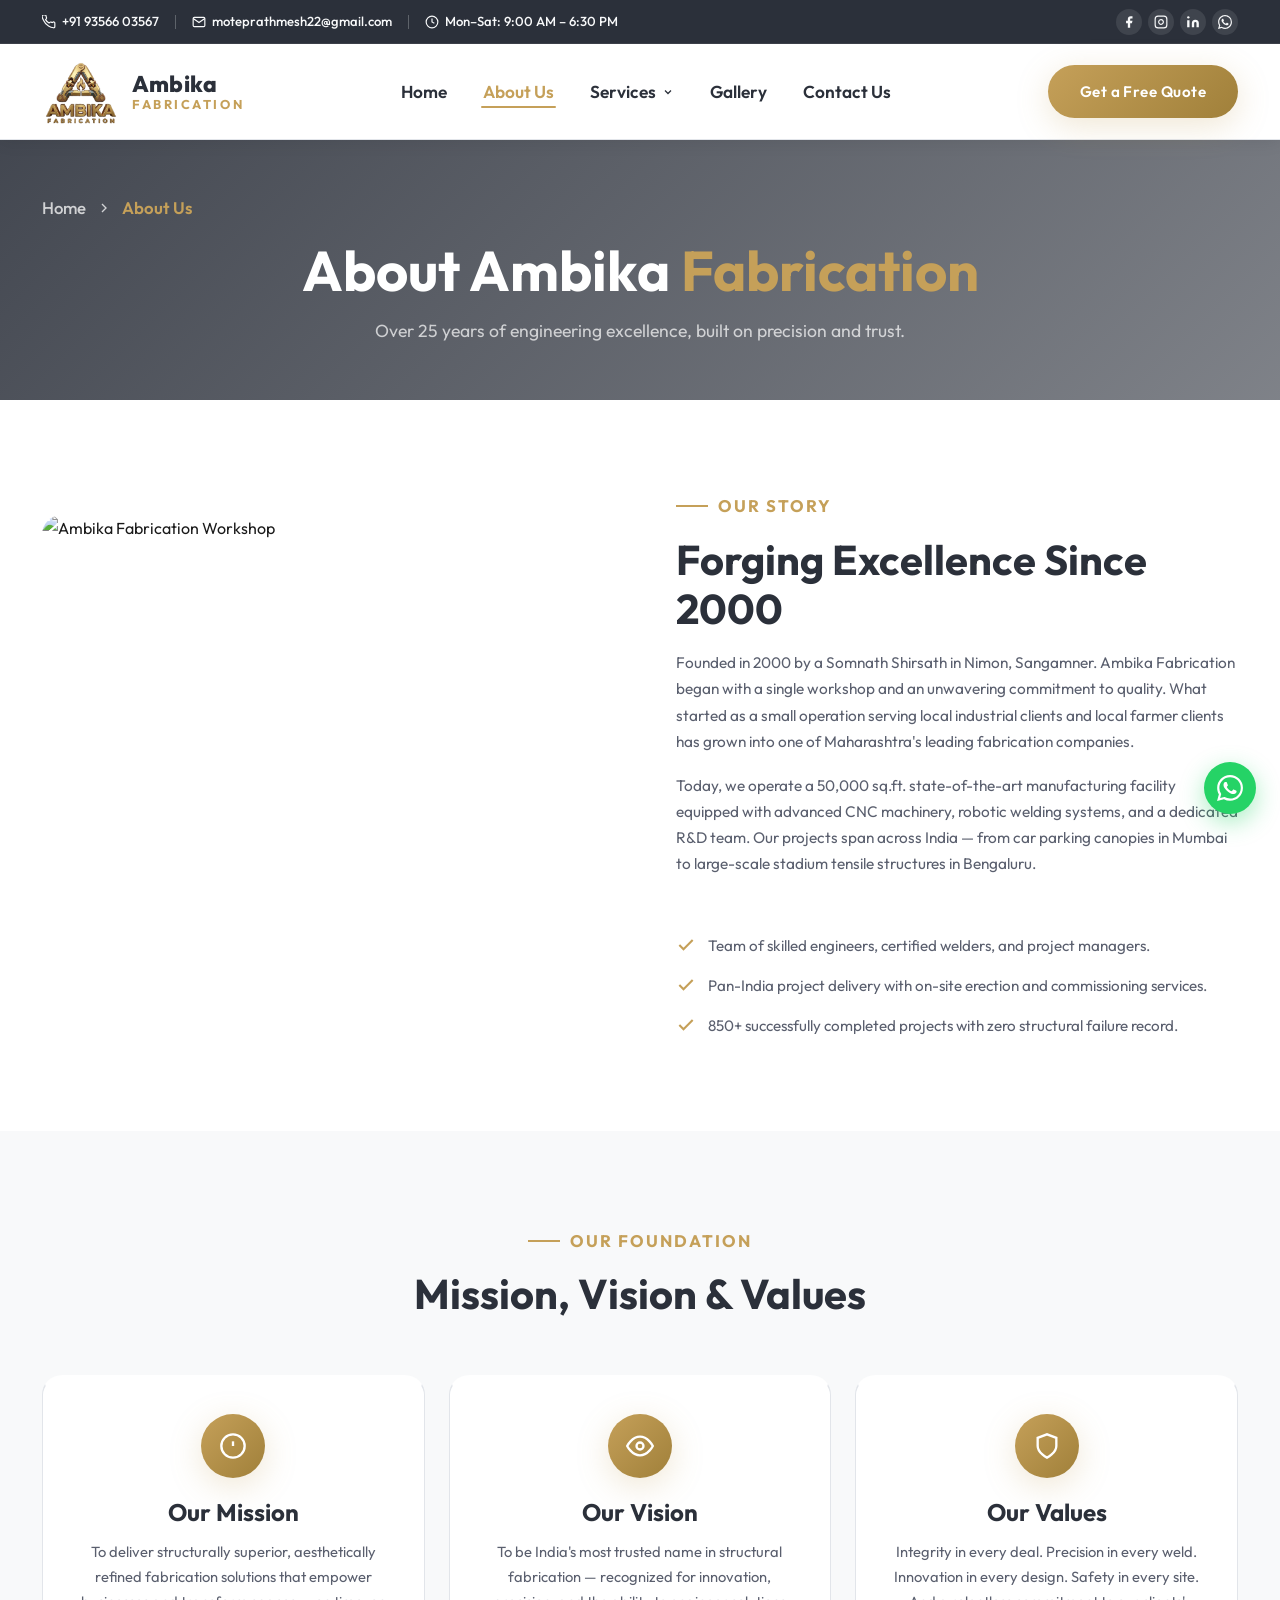
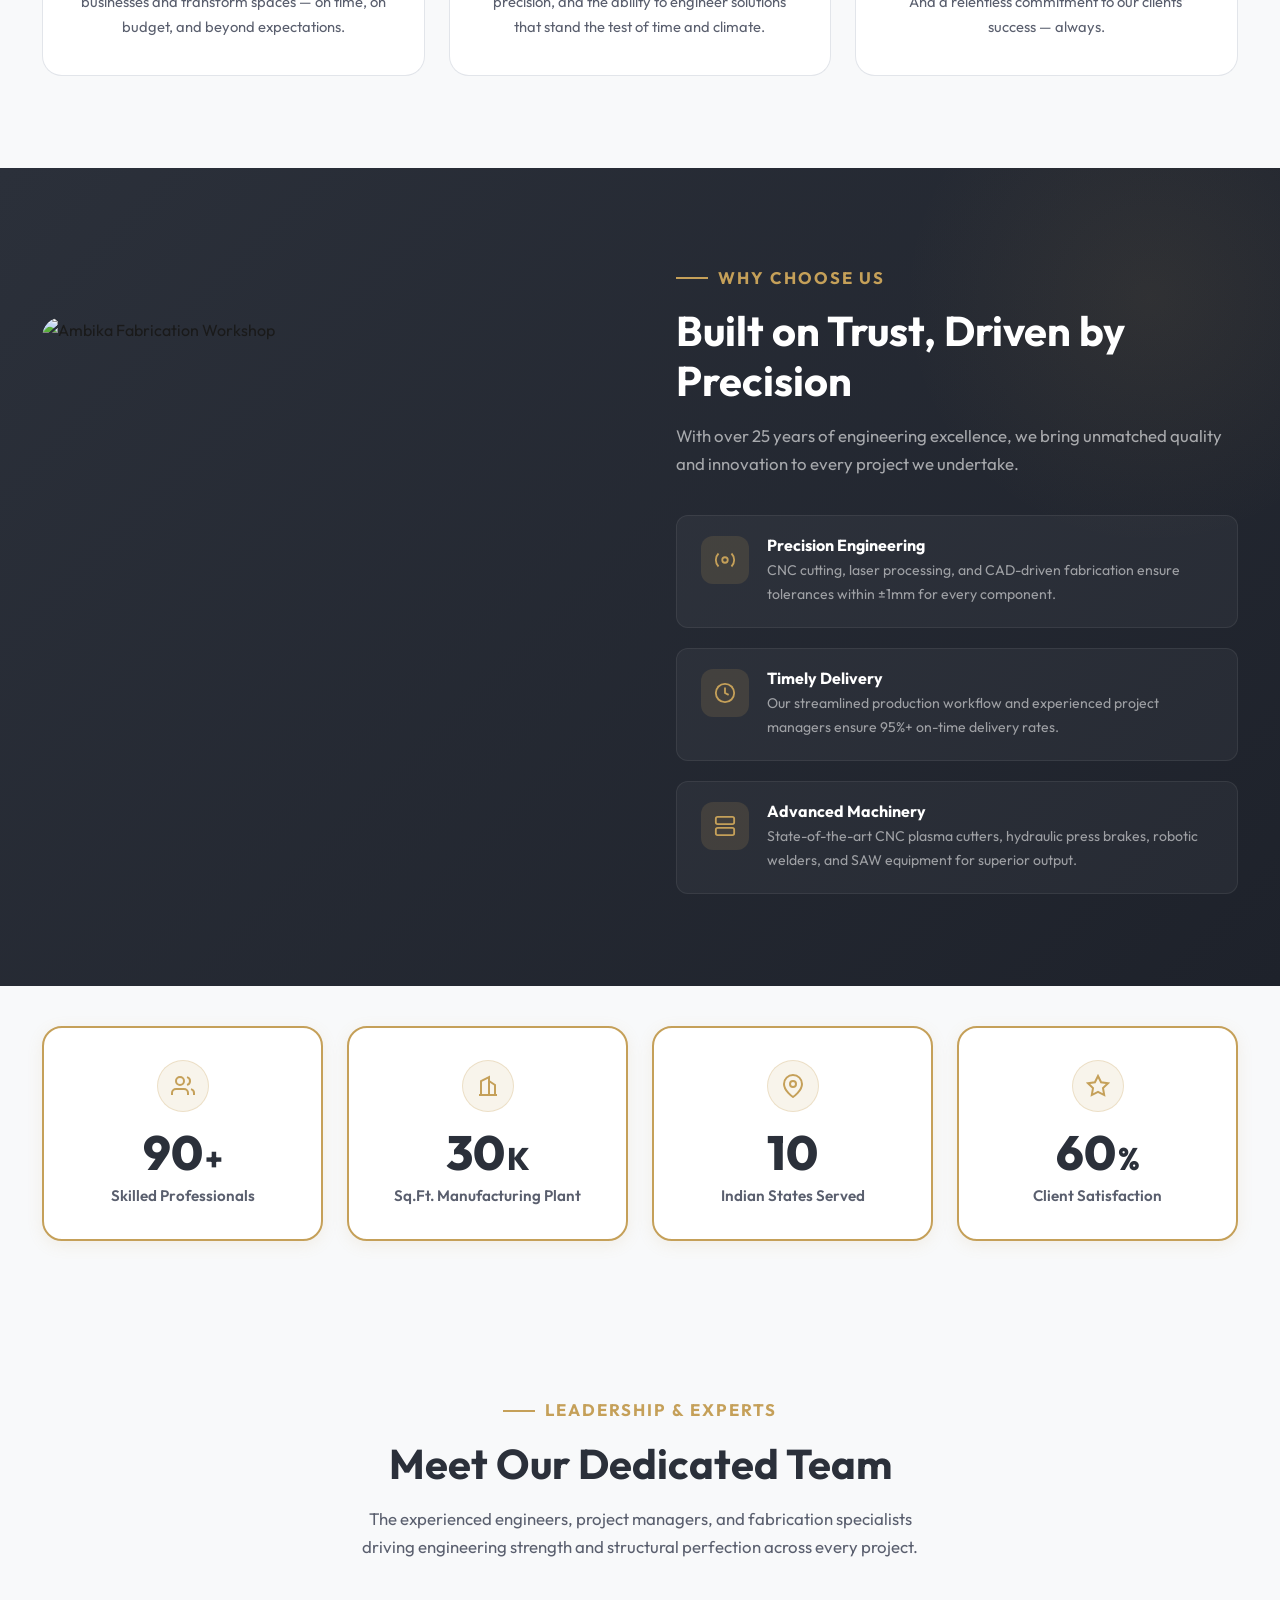
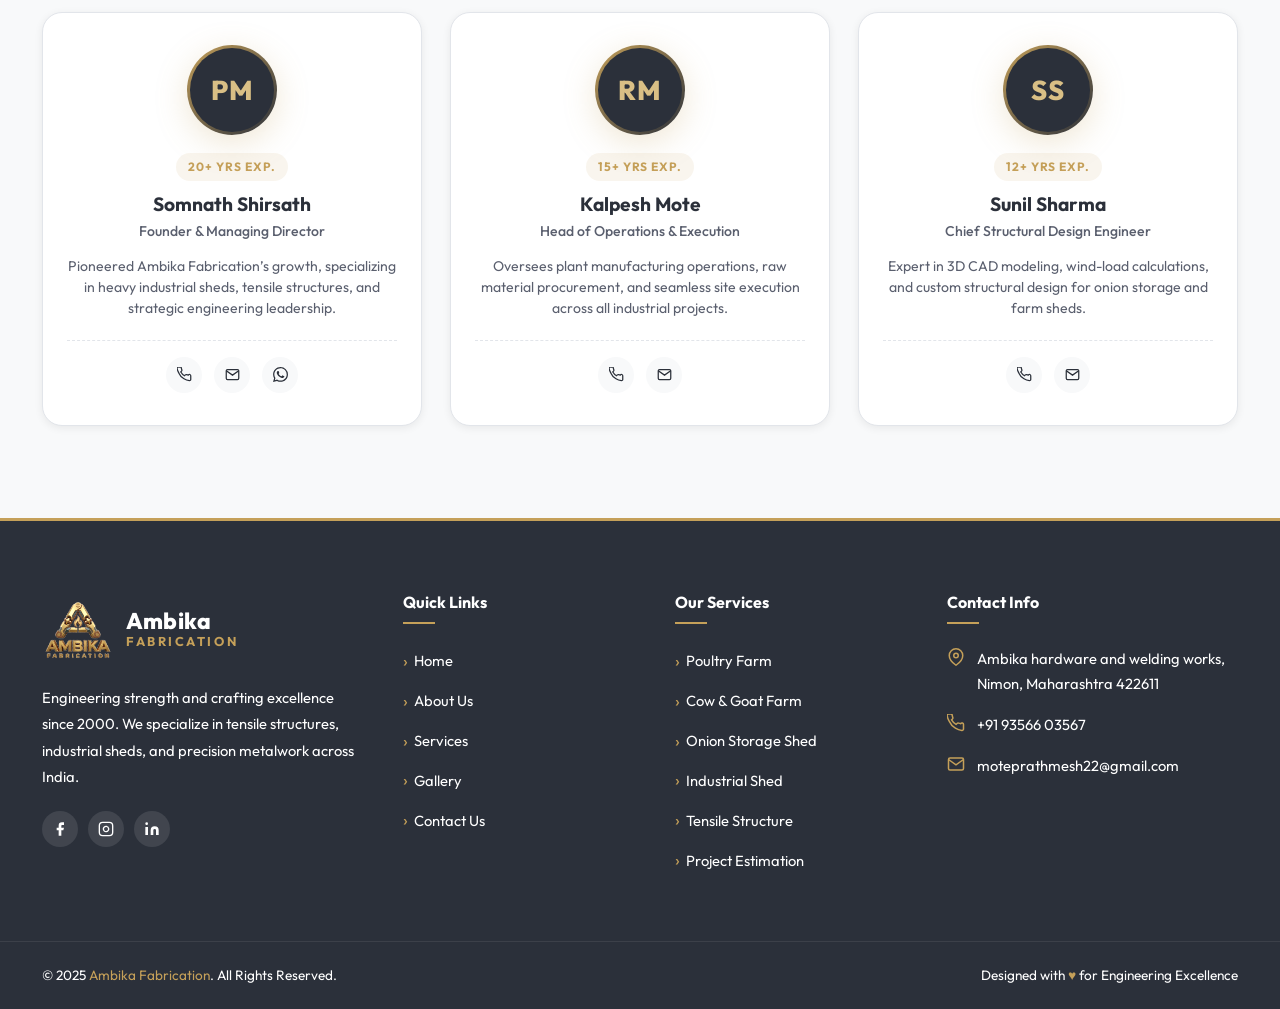
==== commit 16d73f77: "all pages changes" ====
--- a/about.html
+++ b/about.html
@@ -7,6 +7,13 @@
   <meta name="description"
     content="Learn about Ambika Fabrication — our mission, vision, 25+ years of expertise in structural fabrication, tensile structures, and ISO-certified quality standards." />
   <title>About Us | Ambika Fabrication Works</title>
+  <!-- Favicon -->
+  <link rel="icon" type="image/x-icon" href="favicon.ico" />
+  <link rel="icon" type="image/png" sizes="32x32" href="images/favicon-32x32.png" />
+  <link rel="icon" type="image/png" sizes="16x16" href="images/favicon-16x16.png" />
+  <link rel="apple-touch-icon" sizes="180x180" href="images/apple-touch-icon.png" />
+  <link rel="manifest" href="site.webmanifest" />
+  <meta name="theme-color" content="#2B303A" />
   <link rel="stylesheet" href="css/style.css" />
 </head>
 
@@ -55,7 +62,7 @@
                 <line x1="17.5" y1="6.5" x2="17.51" y2="6.5" />
               </svg>
             </a>
-            <a href="#" aria-label="LinkedIn" class="social-li">
+            <a href="" aria-label="LinkedIn" class="social-li">
               <svg width="14" height="14" fill="currentColor" viewBox="0 0 24 24">
                 <path d="M16 8a6 6 0 016 6v7h-4v-7a2 2 0 00-2-2 2 2 0 00-2 2v7h-4v-7a6 6 0 016-6zM2 9h4v12H2z" />
                 <circle cx="4" cy="4" r="2" />
@@ -149,7 +156,7 @@
         </svg>
         <span>About Us</span>
       </div>
-      <h1>About Ambika Fabrication</h1>
+      <h1>About Ambika <span style="color:#c5a059;">Fabrication</span></h1>
       <p>Over 25 years of engineering excellence, built on precision and trust.</p>
     </div>
   </section>
@@ -161,10 +168,6 @@
         <div class="about-image-wrap fade-up">
           <img class="about-image-main" src="https://images.unsplash.com/photo-1581094794329-c8112a89af12?w=800&q=80"
             alt="Ambika Fabrication Workshop" />
-          <div class="about-exp-badge">
-            <strong>25+</strong>
-            <span>Years of<br>Excellence</span>
-          </div>
         </div>
         <div class="fade-up" style="display:flex; flex-direction:column; justify-content:center;">
           <div class="section-tag">Our Story</div>
@@ -178,12 +181,7 @@
             across India — from car parking canopies in Mumbai to large-scale stadium tensile structures in Bengaluru.
           </p>
           <div class="about-points">
-            <div class="about-point">
-              <svg width="20" height="20" fill="none" stroke="currentColor" stroke-width="2.5" viewBox="0 0 24 24">
-                <polyline points="20 6 9 17 4 12" />
-              </svg>
-              <span>ISO 9001:2015 certified fabrication processes with strict quality control at every stage.</span>
-            </div>
+
             <div class="about-point">
               <svg width="20" height="20" fill="none" stroke="currentColor" stroke-width="2.5" viewBox="0 0 24 24">
                 <polyline points="20 6 9 17 4 12" />
@@ -323,18 +321,47 @@
     <div class="container">
       <div class="gold-stat-grid">
         <div class="gold-stat-item fade-up">
+          <div class="gold-stat-icon">
+            <svg width="24" height="24" fill="none" stroke="currentColor" stroke-width="2" viewBox="0 0 24 24">
+              <path d="M17 21v-2a4 4 0 0 0-4-4H5a4 4 0 0 0-4 4v2"></path>
+              <circle cx="9" cy="7" r="4"></circle>
+              <path d="M23 21v-2a4 4 0 0 0-3-3.87"></path>
+              <path d="M16 3.13a4 4 0 0 1 0 7.75"></path>
+            </svg>
+          </div>
           <div class="gold-stat-num"><span class="counter" data-target="150">0</span><span class="suffix">+</span></div>
           <div class="gold-stat-label">Skilled Professionals</div>
         </div>
         <div class="gold-stat-item fade-up">
+          <div class="gold-stat-icon">
+            <svg width="24" height="24" fill="none" stroke="currentColor" stroke-width="2" viewBox="0 0 24 24">
+              <path d="M3 21h18"></path>
+              <path d="M5 21V7l8-4v18"></path>
+              <path d="M19 21V11l-6-4"></path>
+              <path d="M9 9v.01"></path>
+              <path d="M9 13v.01"></path>
+              <path d="M9 17v.01"></path>
+            </svg>
+          </div>
           <div class="gold-stat-num"><span class="counter" data-target="50">0</span><span class="suffix">K</span></div>
           <div class="gold-stat-label">Sq.Ft. Manufacturing Plant</div>
         </div>
         <div class="gold-stat-item fade-up">
+          <div class="gold-stat-icon">
+            <svg width="24" height="24" fill="none" stroke="currentColor" stroke-width="2" viewBox="0 0 24 24">
+              <path d="M21 10c0 7-9 13-9 13s-9-6-9-13a9 9 0 0 1 18 0z"></path>
+              <circle cx="12" cy="10" r="3"></circle>
+            </svg>
+          </div>
           <div class="gold-stat-num"><span class="counter" data-target="18">0</span></div>
           <div class="gold-stat-label">Indian States Served</div>
         </div>
         <div class="gold-stat-item fade-up">
+          <div class="gold-stat-icon">
+            <svg width="24" height="24" fill="none" stroke="currentColor" stroke-width="2" viewBox="0 0 24 24">
+              <path d="M12 2l3.09 6.26L22 9.27l-5 4.87 1.18 6.88L12 17.77l-6.18 3.25L7 14.14 2 9.27l6.91-1.01L12 2z"></path>
+            </svg>
+          </div>
           <div class="gold-stat-num"><span class="counter" data-target="100">0</span><span class="suffix">%</span></div>
           <div class="gold-stat-label">Client Satisfaction</div>
         </div>
@@ -431,31 +458,8 @@
               </svg></a>
           </div>
         </div>
-
-        <!-- Member 4 -->
-        <div class="team-card fade-up">
-          <div class="team-avatar-wrapper">
-            <div class="team-avatar">VS</div>
-          </div>
-          <span class="team-badge">10+ Yrs Exp.</span>
-          <h3 class="team-name">Vikram Singh</h3>
-          <div class="team-role">On-Site Installation & QA Lead</div>
-          <p class="team-desc">Manages field assembly teams, safety compliance, and quality inspection to ensure turnkey
-            delivery on tight schedules.</p>
-          <div class="team-social">
-            <a href="tel:+919356603567" aria-label="Call Vikram Singh"><svg width="15" height="15" fill="none"
-                stroke="currentColor" stroke-width="2" viewBox="0 0 24 24">
-                <path
-                  d="M22 16.92v3a2 2 0 01-2.18 2 19.79 19.79 0 01-8.63-3.07A19.5 19.5 0 013.07 9.81a19.79 19.79 0 01-3.07-8.63A2 2 0 012 0h3a2 2 0 012 1.72 12.84 12.84 0 00.7 2.81 2 2 0 01-.45 2.11L6.09 7.91a16 16 0 006 6l1.27-1.27a2 2 0 012.11-.45 12.84 12.84 0 002.81.7A2 2 0 0122 14v2.92z" />
-              </svg></a>
-            <a href="mailto:moteprathmesh22@gmail.com" aria-label="Email Vikram Singh"><svg width="15" height="15"
-                fill="none" stroke="currentColor" stroke-width="2" viewBox="0 0 24 24">
-                <path d="M4 4h16c1.1 0 2 .9 2 2v12c0 1.1-.9 2-2 2H4c-1.1 0-2-.9-2-2V6c0-1.1.9-2 2-2z" />
-                <polyline points="22,6 12,13 2,6" />
-              </svg></a>
-          </div>
-        </div>
-      </div>
+      </div>
+    </div>
     </div>
   </section>
 
@@ -516,7 +520,7 @@
               <path d="M21 10c0 7-9 13-9 13s-9-6-9-13a9 9 0 0118 0z" />
               <circle cx="12" cy="10" r="3" />
             </svg>
-            <span>Plot No. 47, MIDC Industrial Area, Pune – 411019</span>
+            <span>Ambika hardware and welding works, Nimon, Maharashtra 422611</span>
           </div>
           <div class="footer-contact-item">
             <svg width="18" height="18" fill="none" stroke="currentColor" stroke-width="2" viewBox="0 0 24 24">
--- a/css/style.css
+++ b/css/style.css
@@ -25,7 +25,7 @@
   --radius-lg: 20px;
   --transition: 0.35s cubic-bezier(.4, 0, .2, 1);
   --font-body: 'Outfit', sans-serif;
-  --font-display: 'Playfair Display', serif;
+  --font-display: 'Outfit', sans-serif;
   --topbar-h: 44px;
   --nav-h: 96px;
   --nav-offset: 140px;
@@ -274,7 +274,7 @@
    ===================================================== */
 .topbar {
   background: var(--steel);
-  color: rgba(255, 255, 255, .9);
+  color: #f8f9fa;
   height: var(--topbar-h);
   min-height: var(--topbar-h);
   display: flex;
@@ -312,12 +312,12 @@
 }
 
 .topbar-item svg {
-  color: var(--gold);
+  color: #f8f9fa;
   flex-shrink: 0;
 }
 
 .topbar-item a {
-  color: rgba(255, 255, 255, .9);
+  color: #f8f9fa;
   transition: color var(--transition);
 }
 
@@ -342,11 +342,11 @@
   width: 26px;
   height: 26px;
   border-radius: 50%;
-  background: rgba(255, 255, 255, .1);
+  background: rgba(248, 249, 250, 0.1);
   display: inline-flex;
   align-items: center;
   justify-content: center;
-  color: rgba(255, 255, 255, .85);
+  color: #f8f9fa;
   transition: var(--transition);
 }
 
@@ -359,7 +359,7 @@
 .topbar-divider {
   width: 1px;
   height: 14px;
-  background: rgba(255, 255, 255, .2);
+  background: rgba(248, 249, 250, 0.25);
   flex-shrink: 0;
 }
 
@@ -741,8 +741,9 @@
    ===================================================== */
 .footer {
   background: var(--steel);
-  color: rgba(255, 255, 255, .75);
+  color: #ffffff;
   padding: 72px 0 0;
+  border-top: 3px solid #c5a059;
 }
 
 .footer-grid {
@@ -788,7 +789,7 @@
 }
 
 .footer-about p {
-  color: rgba(255, 255, 255, .6);
+  color: #ffffff;
   font-size: .92rem;
   line-height: 1.8;
   margin-bottom: 20px;
@@ -807,7 +808,7 @@
   display: flex;
   align-items: center;
   justify-content: center;
-  color: rgba(255, 255, 255, .7);
+  color: #ffffff;
   transition: var(--transition);
 }
 
@@ -820,7 +821,7 @@
 .footer-col h4 {
   font-size: 1rem;
   font-weight: 700;
-  color: #fff;
+  color: #ffffff;
   margin-bottom: 22px;
   position: relative;
   padding-bottom: 12px;
@@ -841,7 +842,7 @@
 }
 
 .footer-links a {
-  color: rgba(255, 255, 255, .6);
+  color: #ffffff;
   font-size: .92rem;
   transition: var(--transition);
   display: flex;
@@ -866,7 +867,7 @@
   gap: 12px;
   margin-bottom: 16px;
   font-size: .92rem;
-  color: rgba(255, 255, 255, .65);
+  color: #ffffff;
 }
 
 .footer-contact-item svg {
@@ -876,7 +877,7 @@
 }
 
 .footer-contact-item a {
-  color: rgba(255, 255, 255, .65);
+  color: #ffffff;
   transition: color .2s;
 }
 
@@ -896,7 +897,7 @@
 }
 
 .footer-bottom p {
-  color: rgba(255, 255, 255, .45);
+  color: #ffffff;
   font-size: .85rem;
   margin: 0;
 }
@@ -1157,10 +1158,9 @@
    GOLD STAT STRIP (About Page - Fully Responsive)
    ===================================================== */
 .gold-stat-strip {
-  background: linear-gradient(135deg, var(--gold) 0%, var(--gold-dark) 100%);
-  padding: 56px 0;
+  background: transparent;
+  padding: 40px 0 60px;
   position: relative;
-  overflow: hidden;
 }
 
 .gold-stat-grid {
@@ -1175,31 +1175,65 @@
   flex-direction: column;
   align-items: center;
   justify-content: center;
-  padding: 8px 12px;
+  padding: 32px 20px;
+  background: var(--bg-white);
+  border: 2px solid #C5A059;
+  border-radius: var(--radius-lg, 16px);
+  box-shadow: 0 4px 16px rgba(197, 160, 89, 0.12);
+  transition: transform 0.35s cubic-bezier(0.16, 1, 0.3, 1), border-color 0.35s ease, box-shadow 0.35s ease;
+  position: relative;
+}
+
+.gold-stat-item:hover {
+  transform: translateY(-10px) scale(1.03);
+  border-color: #2B303A;
+  box-shadow: 0 22px 45px rgba(43, 48, 58, 0.22), 0 8px 18px rgba(43, 48, 58, 0.1);
+  z-index: 5;
+}
+
+.gold-stat-icon {
+  width: 52px;
+  height: 52px;
+  background: rgba(197, 160, 89, 0.12);
+  border: 1.5px solid rgba(197, 160, 89, 0.25);
+  border-radius: 50%;
+  display: flex;
+  align-items: center;
+  justify-content: center;
+  margin-bottom: 16px;
+  color: var(--gold);
+  transition: transform 0.35s ease, background 0.35s ease, color 0.35s ease, border-color 0.35s ease;
+}
+
+.gold-stat-item:hover .gold-stat-icon {
+  transform: scale(1.08);
+  background: var(--gold);
+  border-color: var(--gold);
+  color: #ffffff;
 }
 
 .gold-stat-num {
   font-family: var(--font-display);
-  font-size: clamp(2.2rem, 4.2vw, 3.2rem);
+  font-size: clamp(2.2rem, 3.8vw, 3rem);
   font-weight: 800;
-  color: #ffffff;
+  color: var(--steel);
   line-height: 1;
   display: flex;
   align-items: baseline;
   justify-content: center;
   gap: 2px;
-  text-shadow: 0 2px 10px rgba(0, 0, 0, 0.15);
+  text-shadow: none;
 }
 
 .gold-stat-num .suffix {
   font-size: 0.65em;
-  color: rgba(255, 255, 255, 0.95);
+  color: #2B303A;
 }
 
 .gold-stat-label {
-  color: rgba(255, 255, 255, 0.92);
-  font-size: clamp(0.85rem, 1.4vw, 0.98rem);
-  font-weight: 500;
+  color: var(--text-muted);
+  font-size: clamp(0.85rem, 1.2vw, 0.95rem);
+  font-weight: 600;
   margin-top: 10px;
   line-height: 1.35;
   text-align: center;
@@ -1853,12 +1887,20 @@
 /* =====================================================
    SERVICES PAGE
    ===================================================== */
+.svc-section {
+  padding: 0;
+}
+
+.svc-section:first-of-type .service-detail-card {
+  padding-top: 10px;
+}
+
 .service-detail-card {
   display: grid;
   grid-template-columns: 1fr 1fr;
-  gap: 60px;
-  align-items: center;
-  padding: 60px 0;
+  gap: clamp(24px, 3.5vw, 48px);
+  align-items: center;
+  padding: 24px 0;
   border-bottom: 1px solid var(--border);
 }
 
@@ -1874,9 +1916,24 @@
   direction: ltr;
 }
 
+.svc-media {
+  display: flex;
+  flex-direction: column;
+  align-items: center;
+  gap: 16px;
+  width: 100%;
+}
+
+.svc-media .svc-btn {
+  width: 100%;
+  max-width: 260px;
+  justify-content: center;
+  text-align: center;
+}
+
 .svc-img {
   width: 100%;
-  height: 460px;
+  height: 380px;
   object-fit: cover;
   border-radius: var(--radius-lg);
   box-shadow: var(--shadow-md);
@@ -1884,12 +1941,13 @@
 
 .svc-content h2 {
   color: var(--steel);
-  margin-bottom: 16px;
-  font-size: 2rem;
+  margin-bottom: 12px;
+  font-size: 1.85rem;
 }
 
 .svc-content p {
-  margin-bottom: 24px;
+  margin-bottom: 14px;
+  line-height: 1.6;
 }
 
 .svc-bullets {
@@ -2020,6 +2078,7 @@
     opacity: 0;
     transform: translateY(-8px);
   }
+
   to {
     opacity: 1;
     transform: translateY(0);
@@ -2106,17 +2165,32 @@
 }
 
 .gallery-grid {
-  display: grid;
-  grid-template-columns: repeat(auto-fill, minmax(300px, 1fr));
-  gap: 20px;
+  column-count: 3;
+  column-gap: 22px;
+  width: 100%;
 }
 
 .gallery-item {
+  break-inside: avoid;
+  -webkit-column-break-inside: avoid;
+  page-break-inside: avoid;
+  display: block;
+  width: 100%;
+  margin-bottom: 22px;
   position: relative;
-  border-radius: var(--radius);
+  border-radius: var(--radius-lg, 16px);
   overflow: hidden;
   cursor: pointer;
-  aspect-ratio: 4/3;
+  background: var(--bg-white);
+  border: 1px solid var(--border);
+  box-shadow: 0 4px 16px rgba(0, 0, 0, 0.06);
+  transition: transform 0.35s cubic-bezier(0.16, 1, 0.3, 1), box-shadow 0.35s ease, border-color 0.35s ease;
+}
+
+.gallery-item:hover {
+  transform: translateY(-6px);
+  box-shadow: 0 16px 36px rgba(0, 0, 0, 0.16);
+  border-color: rgba(197, 160, 89, 0.5);
 }
 
 /* Gallery Item Logo (Pure Transparent Logo on Top-Left Corner) */
@@ -2141,17 +2215,15 @@
   transform: scale(1.08);
 }
 
-
-
 .gallery-item img {
   width: 100%;
-  height: 100%;
-  object-fit: cover;
-  transition: transform .5s ease;
+  height: auto;
+  display: block;
+  transition: transform .5s cubic-bezier(0.16, 1, 0.3, 1);
 }
 
 .gallery-item:hover img {
-  transform: scale(1.08);
+  transform: scale(1.04);
 }
 
 .video-play-badge {
@@ -2466,10 +2538,13 @@
 
 .map-wrap {
   width: 100%;
-  height: 440px;
+  max-width: 860px;
+  height: 320px;
+  margin: 0 auto;
   border-radius: var(--radius-lg);
   overflow: hidden;
-  box-shadow: var(--shadow-md);
+  box-shadow: 0 8px 24px rgba(0, 0, 0, 0.08);
+  border: 2px solid #C5A059;
 }
 
 .map-wrap iframe {
@@ -2560,7 +2635,7 @@
    ===================================================== */
 .team-grid {
   display: grid;
-  grid-template-columns: repeat(4, 1fr);
+  grid-template-columns: repeat(3, 1fr);
   gap: 28px;
   margin-top: 50px;
 }
@@ -2768,7 +2843,7 @@
   }
 
   .team-grid {
-    grid-template-columns: repeat(4, 1fr);
+    grid-template-columns: repeat(3, 1fr);
     gap: 20px;
   }
 }
@@ -2910,10 +2985,14 @@
     gap: 36px;
   }
 
+  .svc-section:first-of-type .service-detail-card {
+    padding-top: 10px;
+  }
+
   .service-detail-card {
     grid-template-columns: 1fr;
-    gap: 32px;
-    padding: 44px 0;
+    gap: 24px;
+    padding: 24px 0;
   }
 
   .service-detail-card.reverse {
@@ -3070,9 +3149,6 @@
 
   .topbar-social .social-wa {
     display: inline-flex !important;
-    background: #25d366;
-    color: #fff;
-    box-shadow: 0 0 8px rgba(37, 211, 102, 0.4);
   }
 
   /* Hero */
@@ -3163,7 +3239,7 @@
   }
 
   .map-wrap {
-    height: 320px;
+    height: 260px;
   }
 
   .mv-grid {
@@ -3196,8 +3272,12 @@
   }
 
   .gallery-grid {
-    grid-template-columns: repeat(auto-fill, minmax(240px, 1fr));
-    gap: 16px;
+    column-count: 2;
+    column-gap: 16px;
+  }
+
+  .gallery-item {
+    margin-bottom: 16px;
   }
 
   .gallery-item::before {
@@ -3328,20 +3408,36 @@
   }
 
   .gold-stat-strip {
-    padding: 36px 0;
+    padding: 44px 0;
   }
 
   .gold-stat-grid {
     grid-template-columns: repeat(2, 1fr);
-    gap: 24px 10px;
+    gap: 16px 12px;
+  }
+
+  .gold-stat-item {
+    padding: 22px 14px;
+    border-radius: 12px;
+  }
+
+  .gold-stat-icon {
+    width: 40px;
+    height: 40px;
+    margin-bottom: 10px;
+  }
+
+  .gold-stat-icon svg {
+    width: 20px;
+    height: 20px;
   }
 
   .gold-stat-num {
-    font-size: clamp(1.8rem, 6vw, 2.3rem);
+    font-size: clamp(1.6rem, 5.5vw, 2.1rem);
   }
 
   .gold-stat-label {
-    font-size: 0.8rem;
+    font-size: 0.78rem;
     margin-top: 6px;
   }
 
@@ -3513,8 +3609,12 @@
 
   /* Gallery */
   .gallery-grid {
-    grid-template-columns: 1fr;
-    gap: 14px;
+    column-count: 1;
+    column-gap: 0;
+  }
+
+  .gallery-item {
+    margin-bottom: 16px;
   }
 
   .gallery-item::before {
